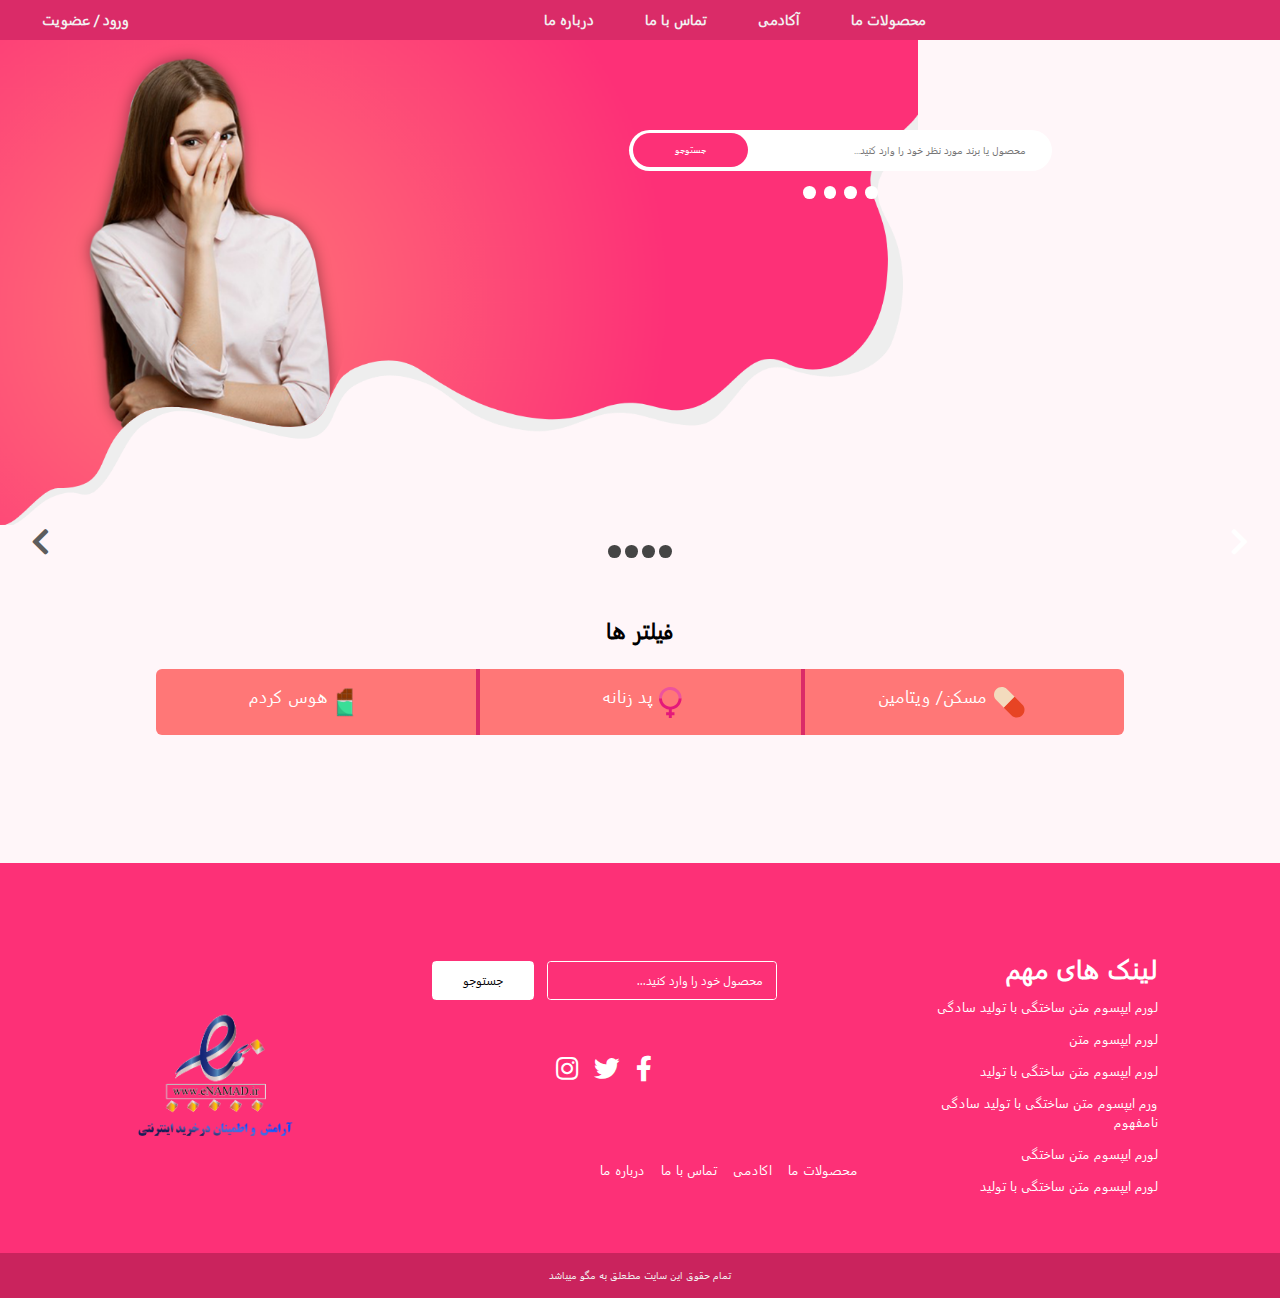
==== index.html @ 38f32d7c "third things" ====
<!DOCTYPE html>
<html lang="en">

<head>
    <meta charset="UTF-8">
    <meta name="viewport" content="width=device-width, initial-scale=1.0">
    <title>مگو</title>
    <link rel="icon" href="img/icon.png" type="image/gif" sizes="16x16">
    <!-- CDN Font Awesome -->
    <link rel="stylesheet" href="https://use.fontawesome.com/releases/v5.2.0/css/all.css">
    <!-- CDN bootstrap -->
    <link rel="stylesheet" href="https://stackpath.bootstrapcdn.com/bootstrap/4.1.1/css/bootstrap.min.css">
    <script src="https://code.jquery.com/jquery-3.3.1.slim.min.js"></script>
    <script src="https://cdnjs.cloudflare.com/ajax/libs/popper.js/1.14.3/umd/popper.min.js"></script>
    <script src="https://stackpath.bootstrapcdn.com/bootstrap/4.1.1/js/bootstrap.min.js"></script>
    <!-- Local bootstrap -->
    <link rel="stylesheet" href="bootstrap/css/bootstrap.min.css">
    <script src="bootstrap/js/bootstrap.bundle.min.js"></script>
    <script src="bootstrap/js/bootstrap.min.js"></script>
    <!-- Local style -->
    <link rel="stylesheet" href="css/style.css">
    <link rel="stylesheet" media="only screen and (max-width: 600px)" href="css/smallscreen.css">

</head>

<body>
    <nav class="navbar navbar-expand-sm navbar-dark">
        <div id="nav-search">
            <img src="img/Search@2x.png" alt="" onclick="search()">
        </div>
        <div id="hang">
            <div class="hover now-out" id="devo">
                <input id="search-input" type="text" placeholder="جست و جو کنید...">
            </div>
        </div>
        <a href="#">
            <img src="img/icon.png" id="icon" alt="">
        </a>
        <button class="navbar-toggler" type="button" data-toggle="collapse" data-target="#navbarNavAltMarkup" aria-controls="navbarNavAltMarkup"
            aria-expanded="false" aria-label="Toggle navigation">
            <span class="navbar-toggler-icon"></span>
        </button>
        <div class="collapse navbar-collapse" id="navbarNavAltMarkup">
            <div class="navbar-nav">
                <a href="#" class="nav-item">محصولات ما</a>
                <a href="#" class="nav-item">آکادمی</a>
                <a href="#" class="nav-item">تماس با ما</a>
                <a href="#" class="nav-item">درباره ما</a>
                <a href="#" class="nav-item" id="link-ex">ورود / عضویت</a>
            </div>
        </div>
    </nav>
    <header>
        <div class="container-fluid hh">
            <div class="row hh">
                <div class="col-md-2" id="header-up"></div>
                <div class="col-md-5 header">
                    <div class="header-container">
                        <div class="buttonInside">
                            <input type="text" placeholder="محصول یا برند مورد نظر خود را وارد کنید...">
                            <button type="submit">
                                جستوجو
                            </button>
                        </div>
                    </div>

                    <div class="header-container">
                        <div class="slideshow-container">

                            <div class="mySlides1">
                                <div class="text">
                                    <h1>اتم</h1>
                                    <hr id="hr-1">
                                    <p class="text-justify">لورم ایپسوم متن ساختگی با تولید سادگی نامفهوم از صــنعت چاپ و با استفاده از طراحان گرافیک
                                        است. چاپــگرها و متون بلــکه روزنـــامــه و مجله در ستون و سطرآنــچنان کــــه لازم
                                        اســــت و برای شرایــــط فــعلی تکنولوژی مورد نیاز و کاربردهای متنوع با هدف بهبود
                                        ابزارهای کاربردی می باشد
                                    </p>
                                </div>
                            </div>

                            <div class="mySlides1">
                                <div class="text">
                                    <h1>مولکول</h1>
                                    <hr id="hr-2">
                                    <p class="text-justify">لورم ایپسوم متن ساختگی با تولید سادگی نامفهوم از صــنعت چاپ و با استفاده از طراحان گرافیک
                                        است. چاپــگرها و متون بلــکه روزنـــامــه و مجله در ستون و سطرآنــچنان کــــه لازم
                                        اســــت و برای شرایــــط فــعلی تکنولوژی مورد نیاز و کاربردهای متنوع با هدف بهبود
                                        ابزارهای کاربردی می باشد
                                    </p>
                                </div>
                            </div>

                            <div class="mySlides1">
                                <div class="text">
                                    <h1>تمپلیت</h1>
                                    <hr id="hr-3">
                                    <p class="text-justify">لورم ایپسوم متن ساختگی با تولید سادگی نامفهوم از صــنعت چاپ و با استفاده از طراحان گرافیک
                                        است. چاپــگرها و متون بلــکه روزنـــامــه و مجله در ستون و سطرآنــچنان کــــه لازم
                                        اســــت و برای شرایــــط فــعلی تکنولوژی مورد نیاز و کاربردهای متنوع با هدف بهبود
                                        ابزارهای کاربردی می باشد
                                    </p>
                                </div>
                            </div>

                            <div class="mySlides1">
                                <div class="text">
                                    <h1>صفحه</h1>
                                    <hr id="hr-4">
                                    <p class="text-justify">لورم ایپسوم متن ساختگی با تولید سادگی نامفهوم از صــنعت چاپ و با استفاده از طراحان گرافیک
                                        است. چاپــگرها و متون بلــکه روزنـــامــه و مجله در ستون و سطرآنــچنان کــــه لازم
                                        اســــت و برای شرایــــط فــعلی تکنولوژی مورد نیاز و کاربردهای متنوع با هدف بهبود
                                        ابزارهای کاربردی می باشد
                                    </p>
                                </div>
                            </div>

                            <div class="text-center">
                                <span class="dot1" onclick="currentSlide(1)"></span>
                                <span class="dot1" onclick="currentSlide(2)"></span>
                                <span class="dot1" onclick="currentSlide(3)"></span>
                                <span class="dot1" onclick="currentSlide(4)"></span>
                            </div>

                        </div>
                    </div>
                </div>
            </div>
        </div>
        </div>
    </header>

    <slide>
        <div class="container-fluid" id="slide">
            <div class="slideshow-container">

                <div class="mySlides2">
                    <div class="row">
                        <div class="col-md-6">
                            <div class="slide-img">
                                <img src="img/content1.png" alt="">
                            </div>
                        </div>
                        <div class="col-md-6">
                            <div class="page">
                                <h1>نام نوار بهداشتی آلویز</h1>
                                <p class="detail">لورم ایپسوم متن ساختگی با تولید سادگی نامفهوم از صــنعت چاپ و با استفاده از طراحان گرافیک
                                    است. چاپــگرها و متون بلــکه روزنـــامــه و با هدف بهبود ابزارهای کاربردی می باشد
                                </p>
                                <div class="page-down">
                                    <div class="d-flex flex-row justify-content-center">
                                        <div class="p-2 align-self-center">
                                            <img src="img/size-tag.png" alt="">
                                        </div>
                                        <div class="p-2">
                                            <p>
                                                <span>11.000</span>
                                                تومان
                                            </p>
                                        </div>
                                    </div>

                                    <div class="d-flex flex-row justify-content-between">
                                        <div class="p-2">
                                            <div class="d-flex flex-row">
                                                <div class="p-2">
                                                    <img src="img/increase-size-option.png" alt="">
                                                </div>
                                                <div class="p-2">
                                                    <p>Large</p>
                                                </div>
                                            </div>
                                        </div>
                                        <div class="p-2">
                                            <div class="d-flex flex-row">
                                                <div class="p-2">
                                                    <img src="img/drops-of-two-different-sizes-stroke-symbol-for-design.png" alt="">
                                                </div>
                                                <div class="p-2">
                                                    <p>جذب بالا</p>
                                                </div>
                                            </div>
                                        </div>
                                        <div class="p-2">
                                            <div class="d-flex flex-row">
                                                <div class="p-2">
                                                    <img src="img/Path 261.png" alt="">
                                                </div>
                                                <div class="p-2">
                                                    <p>نازک بالدار</p>
                                                </div>
                                            </div>
                                        </div>
                                    </div>

                                    <button>افزودن سبد خرید</button>
                                </div>
                            </div>
                        </div>
                    </div>
                </div>

                <div class="mySlides2">
                    <div class="row">
                        <div class="col-md-6">
                            <div class="slide-img">
                                <img src="img/poise liners package left zoom.png" alt="">
                            </div>
                        </div>
                        <div class="col-md-6">
                            <div class="page">
                                <h1>نام نوار بهداشتی آلویز</h1>
                                <p class="detail">لورم ایپسوم متن ساختگی با تولید سادگی نامفهوم از صــنعت چاپ و با استفاده از طراحان گرافیک
                                    است. چاپــگرها و متون بلــکه روزنـــامــه و با هدف بهبود ابزارهای کاربردی می باشد
                                </p>
                                <div class="page-down">
                                    <div class="d-flex flex-row justify-content-center">
                                        <div class="p-2 align-self-center">
                                            <img src="img/size-tag.png" alt="">
                                        </div>
                                        <div class="p-2">
                                            <p>
                                                <span>12.000</span>
                                                تومان
                                            </p>
                                        </div>
                                    </div>

                                    <div class="d-flex flex-row justify-content-between">
                                        <div class="p-2">
                                            <div class="d-flex flex-row">
                                                <div class="p-2">
                                                    <img src="img/increase-size-option.png" alt="">
                                                </div>
                                                <div class="p-2">
                                                    <p>Large</p>
                                                </div>
                                            </div>
                                        </div>
                                        <div class="p-2">
                                            <div class="d-flex flex-row">
                                                <div class="p-2">
                                                    <img src="img/drops-of-two-different-sizes-stroke-symbol-for-design.png" alt="">
                                                </div>
                                                <div class="p-2">
                                                    <p>جذب بالا</p>
                                                </div>
                                            </div>
                                        </div>
                                        <div class="p-2">
                                            <div class="d-flex flex-row">
                                                <div class="p-2">
                                                    <img src="img/Path 261.png" alt="">
                                                </div>
                                                <div class="p-2">
                                                    <p>نازک بالدار</p>
                                                </div>
                                            </div>
                                        </div>
                                    </div>

                                    <button>افزودن سبد خرید</button>
                                </div>
                            </div>
                        </div>
                    </div>
                </div>

                <div class="mySlides2">
                    <div class="row">
                        <div class="col-md-6">
                            <div class="slide-img">
                                <img src="img/Group 8.png" alt="">
                            </div>
                        </div>
                        <div class="col-md-6">
                            <div class="page">
                                <h1>نام نوار بهداشتی آلویز</h1>
                                <p class="detail">لورم ایپسوم متن ساختگی با تولید سادگی نامفهوم از صــنعت چاپ و با استفاده از طراحان گرافیک
                                    است. چاپــگرها و متون بلــکه روزنـــامــه و با هدف بهبود ابزارهای کاربردی می باشد
                                </p>
                                <div class="page-down">
                                    <div class="d-flex flex-row justify-content-center">
                                        <div class="p-2 align-self-center">
                                            <img src="img/size-tag.png" alt="">
                                        </div>
                                        <div class="p-2">
                                            <p>
                                                <span>11.000</span>
                                                تومان
                                            </p>
                                        </div>
                                    </div>

                                    <div class="d-flex flex-row justify-content-between">
                                        <div class="p-2">
                                            <div class="d-flex flex-row">
                                                <div class="p-2">
                                                    <img src="img/increase-size-option.png" alt="">
                                                </div>
                                                <div class="p-2">
                                                    <p>Large</p>
                                                </div>
                                            </div>
                                        </div>
                                        <div class="p-2">
                                            <div class="d-flex flex-row">
                                                <div class="p-2">
                                                    <img src="img/drops-of-two-different-sizes-stroke-symbol-for-design.png" alt="">
                                                </div>
                                                <div class="p-2">
                                                    <p>جذب بالا</p>
                                                </div>
                                            </div>
                                        </div>
                                        <div class="p-2">
                                            <div class="d-flex flex-row">
                                                <div class="p-2">
                                                    <img src="img/Path 261.png" alt="">
                                                </div>
                                                <div class="p-2">
                                                    <p>نازک بالدار</p>
                                                </div>
                                            </div>
                                        </div>
                                    </div>

                                    <button>افزودن سبد خرید</button>
                                </div>
                            </div>
                        </div>
                    </div>
                </div>

                <div class="mySlides2">
                    <div class="row">
                        <div class="col-md-6">
                            <div class="slide-img">
                                <img src="img/poise liners package left zoom.png" alt="">
                            </div>
                        </div>
                        <div class="col-md-6">
                            <div class="page">
                                <h1>نام نوار بهداشتی آلویز</h1>
                                <p class="detail">لورم ایپسوم متن ساختگی با تولید سادگی نامفهوم از صــنعت چاپ و با استفاده از طراحان گرافیک
                                    است. چاپــگرها و متون بلــکه روزنـــامــه و با هدف بهبود ابزارهای کاربردی می باشد
                                </p>
                                <div class="page-down">
                                    <div class="d-flex flex-row justify-content-center">
                                        <div class="p-2 align-self-center">
                                            <img src="img/size-tag.png" alt="">
                                        </div>
                                        <div class="p-2">
                                            <p>
                                                <span>12.000</span>
                                                تومان
                                            </p>
                                        </div>
                                    </div>

                                    <div class="d-flex flex-row justify-content-between">
                                        <div class="p-2">
                                            <div class="d-flex flex-row">
                                                <div class="p-2">
                                                    <img src="img/increase-size-option.png" alt="">
                                                </div>
                                                <div class="p-2">
                                                    <p>Large</p>
                                                </div>
                                            </div>
                                        </div>
                                        <div class="p-2">
                                            <div class="d-flex flex-row">
                                                <div class="p-2">
                                                    <img src="img/drops-of-two-different-sizes-stroke-symbol-for-design.png" alt="">
                                                </div>
                                                <div class="p-2">
                                                    <p>جذب بالا</p>
                                                </div>
                                            </div>
                                        </div>
                                        <div class="p-2">
                                            <div class="d-flex flex-row">
                                                <div class="p-2">
                                                    <img src="img/Path 261.png" alt="">
                                                </div>
                                                <div class="p-2">
                                                    <p>نازک بالدار</p>
                                                </div>
                                            </div>
                                        </div>
                                    </div>

                                    <button>افزودن سبد خرید</button>
                                </div>
                            </div>
                        </div>
                    </div>
                </div>

                <a class="prev" onclick="plusSlides2(-1)">
                    <i class="fas fa-chevron-right" id="right"></i>
                </a>
                <a class="next" onclick="plusSlides2(1)">
                    <i class="fas fa-chevron-left" id="left"></i>
                </a>

            </div>
            <div class="text-center center" id="slideshow-2-dots1">
                <span class="dot2" onclick="currentSlide2(1)"></span>
                <span class="dot2" onclick="currentSlide2(2)"></span>
                <span class="dot2" onclick="currentSlide2(3)"></span>
                <span class="dot2" onclick="currentSlide2(4)"></span>
            </div>
        </div>

    </slide>

    <main>
        <div class="text-center center" id="slideshow-2-dots2">
            <span class="dot2" onclick="currentSlide2(1)"></span>
            <span class="dot2" onclick="currentSlide2(2)"></span>
            <span class="dot2" onclick="currentSlide2(3)"></span>
            <span class="dot2" onclick="currentSlide2(4)"></span>
        </div>
        <h1>فیلتر ها</h1>
        <div class="container-fluid">
            <div id="head-bar">
                <div class="d-flex">
                    <div class="dot3 menu-right" onclick="currentSlide3(1)">
                        <div class="row">
                            <div class="col-md-5 menu-img">
                                <img src="img/pills.png" alt="">
                            </div>
                            <div class="col-md menu-text">
                                <h2>مسکن/ ویتامین</h2>
                            </div>
                        </div>
                    </div>
                    <div class="dot3" onclick="currentSlide3(2)">
                        <div class="row">
                            <div class="col-md menu-img">
                                <img src="img/venus.png" alt="">
                            </div>
                            <div class="col-md menu-text">
                                <h2>پد زنانه</h2>
                            </div>
                        </div>
                    </div>
                    <div class="dot3 menu-left" onclick="currentSlide3(3)">
                        <div class="row">
                            <div class="col-md menu-img">
                                <img src="img/dd.png" alt="">
                            </div>
                            <div class="col-md menu-text">
                                <h2>هوس کردم</h2>
                            </div>
                        </div>
                    </div>
                </div>
            </div>

            <div class="slideshow-container">
                <div class="mySlides3">
                    <div class="product">
                        <div class="row">
                            <div class="col-md-4">
                                <div class="card text-center">
                                    <img src="img/Group 61.png" alt="" class="card-img-top">
                                    <div class="card-body">
                                        <h4 class="card-title">
                                            نام پد بهداشتی پایس
                                        </h4>
                                        <p class="card-text">
                                            <div class="d-flex flex-row justify-content-center">
                                                <div class="p-2 align-self-center">
                                                    <img src="img/size-tag.png" alt="">
                                                </div>
                                                <div class="p-2">
                                                    <p>
                                                        <span>11.000</span>
                                                        تومان
                                                    </p>
                                                </div>
                                            </div>

                                            <div class="d-flex flex-row justify-content-between">
                                                <div class="p-2">
                                                    <div class="d-flex flex-row">
                                                        <div class="p-2">
                                                            <img src="img/increase-size-option.png" alt="">
                                                        </div>
                                                        <div class="p-2">
                                                            <p>Large</p>
                                                        </div>
                                                    </div>
                                                </div>
                                                <div class="p-2">
                                                    <div class="d-flex flex-row">
                                                        <div class="p-2">
                                                            <img src="img/drops-of-two-different-sizes-stroke-symbol-for-design.png" alt="">
                                                        </div>
                                                        <div class="p-2">
                                                            <p>جذب بالا</p>
                                                        </div>
                                                    </div>
                                                </div>
                                                <div class="p-2">
                                                    <div class="d-flex flex-row">
                                                        <div class="p-2">
                                                            <img src="img/Path 261.png" alt="">
                                                        </div>
                                                        <div class="p-2">
                                                            <p>نازک بالدار</p>
                                                        </div>
                                                    </div>
                                                </div>
                                            </div>

                                            <button>افزودن سبد خرید</button>
                                        </p>
                                    </div>
                                </div>
                            </div>
                            <div class="col-md-4">
                                <div class="card text-center">
                                    <img src="img/Maxi-Peel-Exfoliant-Soap-Papaya-Enzyme-Box-300x285.png" alt="" class="card-img-top">
                                    <div class="card-body">
                                        <h4 class="card-title">
                                            نام پد بهداشتی پایس
                                        </h4>
                                        <p class="card-text">
                                            <div class="d-flex flex-row justify-content-center">
                                                <div class="p-2 align-self-center">
                                                    <img src="img/size-tag.png" alt="">
                                                </div>
                                                <div class="p-2">
                                                    <p>
                                                        <span>11.000</span>
                                                        تومان
                                                    </p>
                                                </div>
                                            </div>

                                            <div class="d-flex flex-row justify-content-between">
                                                <div class="p-2">
                                                    <div class="d-flex flex-row">
                                                        <div class="p-2">
                                                            <img src="img/increase-size-option.png" alt="">
                                                        </div>
                                                        <div class="p-2">
                                                            <p>Large</p>
                                                        </div>
                                                    </div>
                                                </div>
                                                <div class="p-2">
                                                    <div class="d-flex flex-row">
                                                        <div class="p-2">
                                                            <img src="img/drops-of-two-different-sizes-stroke-symbol-for-design.png" alt="">
                                                        </div>
                                                        <div class="p-2">
                                                            <p>جذب بالا</p>
                                                        </div>
                                                    </div>
                                                </div>
                                                <div class="p-2">
                                                    <div class="d-flex flex-row">
                                                        <div class="p-2">
                                                            <img src="img/Path 261.png" alt="">
                                                        </div>
                                                        <div class="p-2">
                                                            <p>نازک بالدار</p>
                                                        </div>
                                                    </div>
                                                </div>
                                            </div>

                                            <button>افزودن سبد خرید</button>
                                        </p>
                                    </div>
                                </div>
                            </div>
                            <div class="col-md-4">
                                <div class="card text-center">
                                    <img src="img/leukosan_paketti_1.png" alt="" class="card-img-top">
                                    <div class="card-body">
                                        <h4 class="card-title">
                                            نام پد بهداشتی پایس
                                        </h4>
                                        <p class="card-text">
                                            <div class="d-flex flex-row justify-content-center">
                                                <div class="p-2 align-self-center">
                                                    <img src="img/size-tag.png" alt="">
                                                </div>
                                                <div class="p-2">
                                                    <p>
                                                        <span>11.000</span>
                                                        تومان
                                                    </p>
                                                </div>
                                            </div>

                                            <div class="d-flex flex-row justify-content-between">
                                                <div class="p-2">
                                                    <div class="d-flex flex-row">
                                                        <div class="p-2">
                                                            <img src="img/increase-size-option.png" alt="">
                                                        </div>
                                                        <div class="p-2">
                                                            <p>Large</p>
                                                        </div>
                                                    </div>
                                                </div>
                                                <div class="p-2">
                                                    <div class="d-flex flex-row">
                                                        <div class="p-2">
                                                            <img src="img/drops-of-two-different-sizes-stroke-symbol-for-design.png" alt="">
                                                        </div>
                                                        <div class="p-2">
                                                            <p>جذب بالا</p>
                                                        </div>
                                                    </div>
                                                </div>
                                                <div class="p-2">
                                                    <div class="d-flex flex-row">
                                                        <div class="p-2">
                                                            <img src="img/Path 261.png" alt="">
                                                        </div>
                                                        <div class="p-2">
                                                            <p>نازک بالدار</p>
                                                        </div>
                                                    </div>
                                                </div>
                                            </div>

                                            <button>افزودن سبد خرید</button>
                                        </p>
                                    </div>
                                </div>
                            </div>
                        </div>
                        <div class="row">
                            <div class="col-md-4">
                                <div class="card text-center">
                                    <img src="img/Group 61.png" alt="" class="card-img-top">
                                    <div class="card-body">
                                        <h4 class="card-title">
                                            نام پد بهداشتی پایس
                                        </h4>
                                        <p class="card-text">
                                            <div class="d-flex flex-row justify-content-center">
                                                <div class="p-2 align-self-center">
                                                    <img src="img/size-tag.png" alt="">
                                                </div>
                                                <div class="p-2">
                                                    <p>
                                                        <span>11.000</span>
                                                        تومان
                                                    </p>
                                                </div>
                                            </div>

                                            <div class="d-flex flex-row justify-content-between">
                                                <div class="p-2">
                                                    <div class="d-flex flex-row">
                                                        <div class="p-2">
                                                            <img src="img/increase-size-option.png" alt="">
                                                        </div>
                                                        <div class="p-2">
                                                            <p>Large</p>
                                                        </div>
                                                    </div>
                                                </div>
                                                <div class="p-2">
                                                    <div class="d-flex flex-row">
                                                        <div class="p-2">
                                                            <img src="img/drops-of-two-different-sizes-stroke-symbol-for-design.png" alt="">
                                                        </div>
                                                        <div class="p-2">
                                                            <p>جذب بالا</p>
                                                        </div>
                                                    </div>
                                                </div>
                                                <div class="p-2">
                                                    <div class="d-flex flex-row">
                                                        <div class="p-2">
                                                            <img src="img/Path 261.png" alt="">
                                                        </div>
                                                        <div class="p-2">
                                                            <p>نازک بالدار</p>
                                                        </div>
                                                    </div>
                                                </div>
                                            </div>

                                            <button>افزودن سبد خرید</button>
                                        </p>
                                    </div>
                                </div>
                            </div>
                            <div class="col-md-4">
                                <div class="card text-center">
                                    <img src="img/Maxi-Peel-Exfoliant-Soap-Papaya-Enzyme-Box-300x285.png" alt="" class="card-img-top">
                                    <div class="card-body">
                                        <h4 class="card-title">
                                            نام پد بهداشتی پایس
                                        </h4>
                                        <p class="card-text">
                                            <div class="d-flex flex-row justify-content-center">
                                                <div class="p-2 align-self-center">
                                                    <img src="img/size-tag.png" alt="">
                                                </div>
                                                <div class="p-2">
                                                    <p>
                                                        <span>11.000</span>
                                                        تومان
                                                    </p>
                                                </div>
                                            </div>

                                            <div class="d-flex flex-row justify-content-between">
                                                <div class="p-2">
                                                    <div class="d-flex flex-row">
                                                        <div class="p-2">
                                                            <img src="img/increase-size-option.png" alt="">
                                                        </div>
                                                        <div class="p-2">
                                                            <p>Large</p>
                                                        </div>
                                                    </div>
                                                </div>
                                                <div class="p-2">
                                                    <div class="d-flex flex-row">
                                                        <div class="p-2">
                                                            <img src="img/drops-of-two-different-sizes-stroke-symbol-for-design.png" alt="">
                                                        </div>
                                                        <div class="p-2">
                                                            <p>جذب بالا</p>
                                                        </div>
                                                    </div>
                                                </div>
                                                <div class="p-2">
                                                    <div class="d-flex flex-row">
                                                        <div class="p-2">
                                                            <img src="img/Path 261.png" alt="">
                                                        </div>
                                                        <div class="p-2">
                                                            <p>نازک بالدار</p>
                                                        </div>
                                                    </div>
                                                </div>
                                            </div>

                                            <button>افزودن سبد خرید</button>
                                        </p>
                                    </div>
                                </div>
                            </div>
                            <div class="col-md-4">
                                <div class="card text-center">
                                    <img src="img/leukosan_paketti_1.png" alt="" class="card-img-top">
                                    <div class="card-body">
                                        <h4 class="card-title">
                                            نام پد بهداشتی پایس
                                        </h4>
                                        <p class="card-text">
                                            <div class="d-flex flex-row justify-content-center">
                                                <div class="p-2 align-self-center">
                                                    <img src="img/size-tag.png" alt="">
                                                </div>
                                                <div class="p-2">
                                                    <p>
                                                        <span>11.000</span>
                                                        تومان
                                                    </p>
                                                </div>
                                            </div>

                                            <div class="d-flex flex-row justify-content-between">
                                                <div class="p-2">
                                                    <div class="d-flex flex-row">
                                                        <div class="p-2">
                                                            <img src="img/increase-size-option.png" alt="">
                                                        </div>
                                                        <div class="p-2">
                                                            <p>Large</p>
                                                        </div>
                                                    </div>
                                                </div>
                                                <div class="p-2">
                                                    <div class="d-flex flex-row">
                                                        <div class="p-2">
                                                            <img src="img/drops-of-two-different-sizes-stroke-symbol-for-design.png" alt="">
                                                        </div>
                                                        <div class="p-2">
                                                            <p>جذب بالا</p>
                                                        </div>
                                                    </div>
                                                </div>
                                                <div class="p-2">
                                                    <div class="d-flex flex-row">
                                                        <div class="p-2">
                                                            <img src="img/Path 261.png" alt="">
                                                        </div>
                                                        <div class="p-2">
                                                            <p>نازک بالدار</p>
                                                        </div>
                                                    </div>
                                                </div>
                                            </div>

                                            <button>افزودن سبد خرید</button>
                                        </p>
                                    </div>
                                </div>
                            </div>
                        </div>
                    </div>
                </div>

                <div class="mySlides3">
                    <div class="product">
                        <div class="row">
                            <div class="col-md-4">
                                <div class="card text-center">
                                    <img src="img/Group 8.png" alt="" class="card-img-top">
                                    <div class="card-body">
                                        <h4 class="card-title">
                                            نام پد بهداشتی پایس
                                        </h4>
                                        <p class="card-text">
                                            <div class="d-flex flex-row justify-content-center">
                                                <div class="p-2 align-self-center">
                                                    <img src="img/size-tag.png" alt="">
                                                </div>
                                                <div class="p-2">
                                                    <p>
                                                        <span>11.000</span>
                                                        تومان
                                                    </p>
                                                </div>
                                            </div>

                                            <div class="d-flex flex-row justify-content-between">
                                                <div class="p-2">
                                                    <div class="d-flex flex-row">
                                                        <div class="p-2">
                                                            <img src="img/increase-size-option.png" alt="">
                                                        </div>
                                                        <div class="p-2">
                                                            <p>Large</p>
                                                        </div>
                                                    </div>
                                                </div>
                                                <div class="p-2">
                                                    <div class="d-flex flex-row">
                                                        <div class="p-2">
                                                            <img src="img/drops-of-two-different-sizes-stroke-symbol-for-design.png" alt="">
                                                        </div>
                                                        <div class="p-2">
                                                            <p>جذب بالا</p>
                                                        </div>
                                                    </div>
                                                </div>
                                                <div class="p-2">
                                                    <div class="d-flex flex-row">
                                                        <div class="p-2">
                                                            <img src="img/Path 261.png" alt="">
                                                        </div>
                                                        <div class="p-2">
                                                            <p>نازک بالدار</p>
                                                        </div>
                                                    </div>
                                                </div>
                                            </div>

                                            <button>افزودن سبد خرید</button>
                                        </p>
                                    </div>
                                </div>
                            </div>
                            <div class="col-md-4">
                                <div class="card text-center">
                                    <img src="img/poise liners package left zoom.png" alt="" class="card-img-top">
                                    <div class="card-body">
                                        <h4 class="card-title">
                                            نام پد بهداشتی پایس
                                        </h4>
                                        <p class="card-text">
                                            <div class="d-flex flex-row justify-content-center">
                                                <div class="p-2 align-self-center">
                                                    <img src="img/size-tag.png" alt="">
                                                </div>
                                                <div class="p-2">
                                                    <p>
                                                        <span>11.000</span>
                                                        تومان
                                                    </p>
                                                </div>
                                            </div>

                                            <div class="d-flex flex-row justify-content-between">
                                                <div class="p-2">
                                                    <div class="d-flex flex-row">
                                                        <div class="p-2">
                                                            <img src="img/increase-size-option.png" alt="">
                                                        </div>
                                                        <div class="p-2">
                                                            <p>Large</p>
                                                        </div>
                                                    </div>
                                                </div>
                                                <div class="p-2">
                                                    <div class="d-flex flex-row">
                                                        <div class="p-2">
                                                            <img src="img/drops-of-two-different-sizes-stroke-symbol-for-design.png" alt="">
                                                        </div>
                                                        <div class="p-2">
                                                            <p>جذب بالا</p>
                                                        </div>
                                                    </div>
                                                </div>
                                                <div class="p-2">
                                                    <div class="d-flex flex-row">
                                                        <div class="p-2">
                                                            <img src="img/Path 261.png" alt="">
                                                        </div>
                                                        <div class="p-2">
                                                            <p>نازک بالدار</p>
                                                        </div>
                                                    </div>
                                                </div>
                                            </div>

                                            <button>افزودن سبد خرید</button>
                                        </p>
                                    </div>
                                </div>
                            </div>
                            <div class="col-md-4">
                                <div class="card text-center">
                                    <img src="img/Group 12.png" alt="" class="card-img-top">
                                    <div class="card-body">
                                        <h4 class="card-title">
                                            نام پد بهداشتی پایس
                                        </h4>
                                        <p class="card-text">
                                            <div class="d-flex flex-row justify-content-center">
                                                <div class="p-2 align-self-center">
                                                    <img src="img/size-tag.png" alt="">
                                                </div>
                                                <div class="p-2">
                                                    <p>
                                                        <span>11.000</span>
                                                        تومان
                                                    </p>
                                                </div>
                                            </div>

                                            <div class="d-flex flex-row justify-content-between">
                                                <div class="p-2">
                                                    <div class="d-flex flex-row">
                                                        <div class="p-2">
                                                            <img src="img/increase-size-option.png" alt="">
                                                        </div>
                                                        <div class="p-2">
                                                            <p>Large</p>
                                                        </div>
                                                    </div>
                                                </div>
                                                <div class="p-2">
                                                    <div class="d-flex flex-row">
                                                        <div class="p-2">
                                                            <img src="img/drops-of-two-different-sizes-stroke-symbol-for-design.png" alt="">
                                                        </div>
                                                        <div class="p-2">
                                                            <p>جذب بالا</p>
                                                        </div>
                                                    </div>
                                                </div>
                                                <div class="p-2">
                                                    <div class="d-flex flex-row">
                                                        <div class="p-2">
                                                            <img src="img/Path 261.png" alt="">
                                                        </div>
                                                        <div class="p-2">
                                                            <p>نازک بالدار</p>
                                                        </div>
                                                    </div>
                                                </div>
                                            </div>

                                            <button>افزودن سبد خرید</button>
                                        </p>
                                    </div>
                                </div>
                            </div>
                        </div>
                        <div class="row">
                            <div class="col-md-4">
                                <div class="card text-center">
                                    <img src="img/poise liners package left zoom.png" alt="" class="card-img-top">
                                    <div class="card-body">
                                        <h4 class="card-title">
                                            نام پد بهداشتی پایس
                                        </h4>
                                        <p class="card-text">
                                            <div class="d-flex flex-row justify-content-center">
                                                <div class="p-2 align-self-center">
                                                    <img src="img/size-tag.png" alt="">
                                                </div>
                                                <div class="p-2">
                                                    <p>
                                                        <span>11.000</span>
                                                        تومان
                                                    </p>
                                                </div>
                                            </div>

                                            <div class="d-flex flex-row justify-content-between">
                                                <div class="p-2">
                                                    <div class="d-flex flex-row">
                                                        <div class="p-2">
                                                            <img src="img/increase-size-option.png" alt="">
                                                        </div>
                                                        <div class="p-2">
                                                            <p>Large</p>
                                                        </div>
                                                    </div>
                                                </div>
                                                <div class="p-2">
                                                    <div class="d-flex flex-row">
                                                        <div class="p-2">
                                                            <img src="img/drops-of-two-different-sizes-stroke-symbol-for-design.png" alt="">
                                                        </div>
                                                        <div class="p-2">
                                                            <p>جذب بالا</p>
                                                        </div>
                                                    </div>
                                                </div>
                                                <div class="p-2">
                                                    <div class="d-flex flex-row">
                                                        <div class="p-2">
                                                            <img src="img/Path 261.png" alt="">
                                                        </div>
                                                        <div class="p-2">
                                                            <p>نازک بالدار</p>
                                                        </div>
                                                    </div>
                                                </div>
                                            </div>

                                            <button>افزودن سبد خرید</button>
                                        </p>
                                    </div>
                                </div>
                            </div>
                            <div class="col-md-4">
                                <div class="card text-center">
                                    <img src="img/Group 8.png" alt="" class="card-img-top">
                                    <div class="card-body">
                                        <h4 class="card-title">
                                            نام پد بهداشتی پایس
                                        </h4>
                                        <p class="card-text">
                                            <div class="d-flex flex-row justify-content-center">
                                                <div class="p-2 align-self-center">
                                                    <img src="img/size-tag.png" alt="">
                                                </div>
                                                <div class="p-2">
                                                    <p>
                                                        <span>11.000</span>
                                                        تومان
                                                    </p>
                                                </div>
                                            </div>

                                            <div class="d-flex flex-row justify-content-between">
                                                <div class="p-2">
                                                    <div class="d-flex flex-row">
                                                        <div class="p-2">
                                                            <img src="img/increase-size-option.png" alt="">
                                                        </div>
                                                        <div class="p-2">
                                                            <p>Large</p>
                                                        </div>
                                                    </div>
                                                </div>
                                                <div class="p-2">
                                                    <div class="d-flex flex-row">
                                                        <div class="p-2">
                                                            <img src="img/drops-of-two-different-sizes-stroke-symbol-for-design.png" alt="">
                                                        </div>
                                                        <div class="p-2">
                                                            <p>جذب بالا</p>
                                                        </div>
                                                    </div>
                                                </div>
                                                <div class="p-2">
                                                    <div class="d-flex flex-row">
                                                        <div class="p-2">
                                                            <img src="img/Path 261.png" alt="">
                                                        </div>
                                                        <div class="p-2">
                                                            <p>نازک بالدار</p>
                                                        </div>
                                                    </div>
                                                </div>
                                            </div>

                                            <button>افزودن سبد خرید</button>
                                        </p>
                                    </div>
                                </div>
                            </div>
                            <div class="col-md-4">
                                <div class="card text-center">
                                    <img src="img/Group 12.png" alt="" class="card-img-top">
                                    <div class="card-body">
                                        <h4 class="card-title">
                                            نام پد بهداشتی پایس
                                        </h4>
                                        <p class="card-text">
                                            <div class="d-flex flex-row justify-content-center">
                                                <div class="p-2 align-self-center">
                                                    <img src="img/size-tag.png" alt="">
                                                </div>
                                                <div class="p-2">
                                                    <p>
                                                        <span>11.000</span>
                                                        تومان
                                                    </p>
                                                </div>
                                            </div>

                                            <div class="d-flex flex-row justify-content-between">
                                                <div class="p-2">
                                                    <div class="d-flex flex-row">
                                                        <div class="p-2">
                                                            <img src="img/increase-size-option.png" alt="">
                                                        </div>
                                                        <div class="p-2">
                                                            <p>Large</p>
                                                        </div>
                                                    </div>
                                                </div>
                                                <div class="p-2">
                                                    <div class="d-flex flex-row">
                                                        <div class="p-2">
                                                            <img src="img/drops-of-two-different-sizes-stroke-symbol-for-design.png" alt="">
                                                        </div>
                                                        <div class="p-2">
                                                            <p>جذب بالا</p>
                                                        </div>
                                                    </div>
                                                </div>
                                                <div class="p-2">
                                                    <div class="d-flex flex-row">
                                                        <div class="p-2">
                                                            <img src="img/Path 261.png" alt="">
                                                        </div>
                                                        <div class="p-2">
                                                            <p>نازک بالدار</p>
                                                        </div>
                                                    </div>
                                                </div>
                                            </div>

                                            <button>افزودن سبد خرید</button>
                                        </p>
                                    </div>
                                </div>
                            </div>
                        </div>
                    </div>
                </div>

                <div class="mySlides3">
                    <div class="product">
                        <div class="row">
                            <div class="col-md-4">
                                <div class="card text-center">
                                    <img src="img/ultra-multi-vitamin-90-tablets.png" alt="" class="card-img-top">
                                    <div class="card-body">
                                        <h4 class="card-title">
                                            نام پد بهداشتی پایس
                                        </h4>
                                        <p class="card-text">
                                            <div class="d-flex flex-row justify-content-center">
                                                <div class="p-2 align-self-center">
                                                    <img src="img/size-tag.png" alt="">
                                                </div>
                                                <div class="p-2">
                                                    <p>
                                                        <span>11.000</span>
                                                        تومان
                                                    </p>
                                                </div>
                                            </div>

                                            <div class="d-flex flex-row justify-content-between">
                                                <div class="p-2">
                                                    <div class="d-flex flex-row">
                                                        <div class="p-2">
                                                            <img src="img/increase-size-option.png" alt="">
                                                        </div>
                                                        <div class="p-2">
                                                            <p>Large</p>
                                                        </div>
                                                    </div>
                                                </div>
                                                <div class="p-2">
                                                    <div class="d-flex flex-row">
                                                        <div class="p-2">
                                                            <img src="img/drops-of-two-different-sizes-stroke-symbol-for-design.png" alt="">
                                                        </div>
                                                        <div class="p-2">
                                                            <p>جذب بالا</p>
                                                        </div>
                                                    </div>
                                                </div>
                                                <div class="p-2">
                                                    <div class="d-flex flex-row">
                                                        <div class="p-2">
                                                            <img src="img/Path 261.png" alt="">
                                                        </div>
                                                        <div class="p-2">
                                                            <p>نازک بالدار</p>
                                                        </div>
                                                    </div>
                                                </div>
                                            </div>

                                            <button>افزودن سبد خرید</button>
                                        </p>
                                    </div>
                                </div>
                            </div>
                            <div class="col-md-4">
                                <div class="card text-center">
                                    <img src="img/439478_47621dad12b94676b325f19b5fa16ce4_mv2.png" alt="" class="card-img-top">
                                    <div class="card-body">
                                        <h4 class="card-title">
                                            نام پد بهداشتی پایس
                                        </h4>
                                        <p class="card-text">
                                            <div class="d-flex flex-row justify-content-center">
                                                <div class="p-2 align-self-center">
                                                    <img src="img/size-tag.png" alt="">
                                                </div>
                                                <div class="p-2">
                                                    <p>
                                                        <span>11.000</span>
                                                        تومان
                                                    </p>
                                                </div>
                                            </div>

                                            <div class="d-flex flex-row justify-content-between">
                                                <div class="p-2">
                                                    <div class="d-flex flex-row">
                                                        <div class="p-2">
                                                            <img src="img/increase-size-option.png" alt="">
                                                        </div>
                                                        <div class="p-2">
                                                            <p>Large</p>
                                                        </div>
                                                    </div>
                                                </div>
                                                <div class="p-2">
                                                    <div class="d-flex flex-row">
                                                        <div class="p-2">
                                                            <img src="img/drops-of-two-different-sizes-stroke-symbol-for-design.png" alt="">
                                                        </div>
                                                        <div class="p-2">
                                                            <p>جذب بالا</p>
                                                        </div>
                                                    </div>
                                                </div>
                                                <div class="p-2">
                                                    <div class="d-flex flex-row">
                                                        <div class="p-2">
                                                            <img src="img/Path 261.png" alt="">
                                                        </div>
                                                        <div class="p-2">
                                                            <p>نازک بالدار</p>
                                                        </div>
                                                    </div>
                                                </div>
                                            </div>

                                            <button>افزودن سبد خرید</button>
                                        </p>
                                    </div>
                                </div>
                            </div>
                            <div class="col-md-4">
                                <div class="card text-center">
                                    <img src="img/Group 89.png" alt="" class="card-img-top">
                                    <div class="card-body">
                                        <h4 class="card-title">
                                            نام پد بهداشتی پایس
                                        </h4>
                                        <p class="card-text">
                                            <div class="d-flex flex-row justify-content-center">
                                                <div class="p-2 align-self-center">
                                                    <img src="img/size-tag.png" alt="">
                                                </div>
                                                <div class="p-2">
                                                    <p>
                                                        <span>11.000</span>
                                                        تومان
                                                    </p>
                                                </div>
                                            </div>

                                            <div class="d-flex flex-row justify-content-between">
                                                <div class="p-2">
                                                    <div class="d-flex flex-row">
                                                        <div class="p-2">
                                                            <img src="img/increase-size-option.png" alt="">
                                                        </div>
                                                        <div class="p-2">
                                                            <p>Large</p>
                                                        </div>
                                                    </div>
                                                </div>
                                                <div class="p-2">
                                                    <div class="d-flex flex-row">
                                                        <div class="p-2">
                                                            <img src="img/drops-of-two-different-sizes-stroke-symbol-for-design.png" alt="">
                                                        </div>
                                                        <div class="p-2">
                                                            <p>جذب بالا</p>
                                                        </div>
                                                    </div>
                                                </div>
                                                <div class="p-2">
                                                    <div class="d-flex flex-row">
                                                        <div class="p-2">
                                                            <img src="img/Path 261.png" alt="">
                                                        </div>
                                                        <div class="p-2">
                                                            <p>نازک بالدار</p>
                                                        </div>
                                                    </div>
                                                </div>
                                            </div>

                                            <button>افزودن سبد خرید</button>
                                        </p>
                                    </div>
                                </div>
                            </div>
                        </div>
                        <div class="row">
                            <div class="col-md-4">
                                <div class="card text-center">
                                    <img src="img/ultra-multi-vitamin-90-tablets.png" alt="" class="card-img-top">
                                    <div class="card-body">
                                        <h4 class="card-title">
                                            نام پد بهداشتی پایس
                                        </h4>
                                        <p class="card-text">
                                            <div class="d-flex flex-row justify-content-center">
                                                <div class="p-2 align-self-center">
                                                    <img src="img/size-tag.png" alt="">
                                                </div>
                                                <div class="p-2">
                                                    <p>
                                                        <span>11.000</span>
                                                        تومان
                                                    </p>
                                                </div>
                                            </div>

                                            <div class="d-flex flex-row justify-content-between">
                                                <div class="p-2">
                                                    <div class="d-flex flex-row">
                                                        <div class="p-2">
                                                            <img src="img/increase-size-option.png" alt="">
                                                        </div>
                                                        <div class="p-2">
                                                            <p>Large</p>
                                                        </div>
                                                    </div>
                                                </div>
                                                <div class="p-2">
                                                    <div class="d-flex flex-row">
                                                        <div class="p-2">
                                                            <img src="img/drops-of-two-different-sizes-stroke-symbol-for-design.png" alt="">
                                                        </div>
                                                        <div class="p-2">
                                                            <p>جذب بالا</p>
                                                        </div>
                                                    </div>
                                                </div>
                                                <div class="p-2">
                                                    <div class="d-flex flex-row">
                                                        <div class="p-2">
                                                            <img src="img/Path 261.png" alt="">
                                                        </div>
                                                        <div class="p-2">
                                                            <p>نازک بالدار</p>
                                                        </div>
                                                    </div>
                                                </div>
                                            </div>

                                            <button>افزودن سبد خرید</button>
                                        </p>
                                    </div>
                                </div>
                            </div>
                            <div class="col-md-4">
                                <div class="card text-center">
                                    <img src="img/439478_47621dad12b94676b325f19b5fa16ce4_mv2.png" alt="" class="card-img-top">
                                    <div class="card-body">
                                        <h4 class="card-title">
                                            نام پد بهداشتی پایس
                                        </h4>
                                        <p class="card-text">
                                            <div class="d-flex flex-row justify-content-center">
                                                <div class="p-2 align-self-center">
                                                    <img src="img/size-tag.png" alt="">
                                                </div>
                                                <div class="p-2">
                                                    <p>
                                                        <span>11.000</span>
                                                        تومان
                                                    </p>
                                                </div>
                                            </div>

                                            <div class="d-flex flex-row justify-content-between">
                                                <div class="p-2">
                                                    <div class="d-flex flex-row">
                                                        <div class="p-2">
                                                            <img src="img/increase-size-option.png" alt="">
                                                        </div>
                                                        <div class="p-2">
                                                            <p>Large</p>
                                                        </div>
                                                    </div>
                                                </div>
                                                <div class="p-2">
                                                    <div class="d-flex flex-row">
                                                        <div class="p-2">
                                                            <img src="img/drops-of-two-different-sizes-stroke-symbol-for-design.png" alt="">
                                                        </div>
                                                        <div class="p-2">
                                                            <p>جذب بالا</p>
                                                        </div>
                                                    </div>
                                                </div>
                                                <div class="p-2">
                                                    <div class="d-flex flex-row">
                                                        <div class="p-2">
                                                            <img src="img/Path 261.png" alt="">
                                                        </div>
                                                        <div class="p-2">
                                                            <p>نازک بالدار</p>
                                                        </div>
                                                    </div>
                                                </div>
                                            </div>

                                            <button>افزودن سبد خرید</button>
                                        </p>
                                    </div>
                                </div>
                            </div>
                            <div class="col-md-4">
                                <div class="card text-center">
                                    <img src="img/Group 89.png" alt="" class="card-img-top">
                                    <div class="card-body">
                                        <h4 class="card-title">
                                            نام پد بهداشتی پایس
                                        </h4>
                                        <p class="card-text">
                                            <div class="d-flex flex-row justify-content-center">
                                                <div class="p-2 align-self-center">
                                                    <img src="img/size-tag.png" alt="">
                                                </div>
                                                <div class="p-2">
                                                    <p>
                                                        <span>11.000</span>
                                                        تومان
                                                    </p>
                                                </div>
                                            </div>

                                            <div class="d-flex flex-row justify-content-between">
                                                <div class="p-2">
                                                    <div class="d-flex flex-row">
                                                        <div class="p-2">
                                                            <img src="img/increase-size-option.png" alt="">
                                                        </div>
                                                        <div class="p-2">
                                                            <p>Large</p>
                                                        </div>
                                                    </div>
                                                </div>
                                                <div class="p-2">
                                                    <div class="d-flex flex-row">
                                                        <div class="p-2">
                                                            <img src="img/drops-of-two-different-sizes-stroke-symbol-for-design.png" alt="">
                                                        </div>
                                                        <div class="p-2">
                                                            <p>جذب بالا</p>
                                                        </div>
                                                    </div>
                                                </div>
                                                <div class="p-2">
                                                    <div class="d-flex flex-row">
                                                        <div class="p-2">
                                                            <img src="img/Path 261.png" alt="">
                                                        </div>
                                                        <div class="p-2">
                                                            <p>نازک بالدار</p>
                                                        </div>
                                                    </div>
                                                </div>
                                            </div>

                                            <button>افزودن سبد خرید</button>
                                        </p>
                                    </div>
                                </div>
                            </div>
                        </div>
                    </div>
                </div>
            </div>

        </div>
    </main>

    <footer>
        <div class="container-fluid">
            <div class="row">
                <div class="col-md-1">
                </div>
                <div class="col-md-8">
                    <div class="row" id="footer-block">
                        <div class="col-md-8 text-center">
                            <div class="d-flex flex-column justify-content-between" style="height: 100%;">
                                <div class="p-2">
                                    <div class="d-flex center" id="footer-search">
                                        <div class="input">
                                            <input type="text" id="ftp" placeholder="محصول خود را وارد کنید...">
                                        </div>

                                        <div class="button">
                                            <button type="submit">
                                                جستوجو
                                            </button>
                                        </div>
                                    </div>
                                </div>
                                <div class="p-2">
                                    <div id="soical">
                                        <div class="d-flex justify-content-center">
                                            <div class="p-2">
                                                <a>
                                                    <i class="fab fa-facebook-f fa-2x"></i>
                                                </a>
                                            </div>
                                            <div class="p-2">
                                                <a>
                                                    <i class="fab fa-twitter fa-2x"></i>
                                                </a>
                                            </div>
                                            <div class="p-2">
                                                <a>
                                                    <i class="fab fa-instagram fa-2x"></i>
                                                </a>
                                            </div>
                                        </div>
                                    </div>
                                </div>
                                <div class="p-2">
                                    <div id="nav">
                                        <div class="d-flex">
                                            <div class="p-2 flex-fill">
                                                <a href="#">محصولات ما</a>
                                            </div>
                                            <div class="p-2 flex-fill">
                                                <a href="#">اکادمی</a>
                                            </div>
                                            <div class="p-2 flex-fill">
                                                <a href="#">تماس با ما</a>
                                            </div>
                                            <div class="p-2 flex-fill">
                                                <a href="#">درباره ما</a>
                                            </div>
                                        </div>
                                    </div>
                                </div>
                            </div>
                        </div>
                        <div class="col-md-4" id="links">
                            <h1 class="h4 font-weight-bold">لینک های مهم</h1>
                            <a href="#">لورم ایپسوم متن ساختگی با تولید سادگی </a>
                            <a href="#">لورم ایپسوم متن </a>
                            <a href="#">لورم ایپسوم متن ساختگی با تولید</a>
                            <a href="#">ورم ایپسوم متن ساختگی با تولید سادگی نامفهوم</a>
                            <a href="#">لورم ایپسوم متن ساختگی</a>
                            <a href="#">لورم ایپسوم متن ساختگی با تولید</a>
                        </div>
                    </div>
                </div>
                <div class="col-md-2">
                    <div class="center">
                        <img src="img/el0ncxwwdydz.png" alt="">
                    </div>
                </div>
                <div class="col-md-1">
                </div>
            </div>
        </div>
    </footer>

    <div class="text-center" id="copyright">
        <p>تمام حقوق این سایت مطعلق به مگو میباشد</p>
    </div>

    <script src="js/slideshow1.js"></script>
    <script src="js/slideshow2.js"></script>
    <script src="js/slideshow3.js"></script>
    <script src="js/search.js"></script>
</body>

</html>
---- css/style.css ----
:root {
  --main: #fd3077;
  --second: #da2b68;
  --white: #f2f2f2;
  --gray: #d9d9d9;
  --black: #5d5d5d;
  --background: #fff6f9;
}

@font-face {
  font-family: Segoe UI;
  src: url("../font/Segoe-UI.ttf");
}

body {
  font-family: Segoe UI;
  font-weight: bold;
  direction: rtl;
  text-align: right;
  color: var(--white);
  background-color: var(--background);
}

a,
button,
.dot1,
.dot2,
.dot3 {
  cursor: pointer;
}

nav {
  background-color: var(--second);
}

#nav-search,
#search-input {
  display: none;
}

nav #icon {
  width: 10vw;
}

nav .navbar-nav {
  margin-right: 25%;
  width: 100%;
}

nav .nav-item {
  font-size: 1.1vw;
  color: var(--white);
  display: block;
  padding: 0 2vw;
  transition-duration: 0.2s;
  text-align: right;
}

nav .nav-item:hover {
  color: var(--gray);
  text-decoration: none;
}

nav #link-ex {
  margin-right: auto;
}

header {
  background: url("../img/back1.png");
  background-repeat: no-repeat;
  background-size: contain;
}

.header {
  margin: 7vw 0 25vw 0;
}

.header-container {
  width: 33vw;
}

.buttonInside {
  position: relative;
  margin-bottom: 10px;
}

.buttonInside input {
  font-size: 0.8vw;
  height: 3.2vw;
  width: 100%;
  padding-right: 2vw;
  border-radius: 3vw;
  border: none;
  outline: none;
}

.buttonInside button {
  font-size: 0.7vw;
  background-color: var(--main);
  color: white;
  position: absolute;
  left: 0.3vw;
  top: 0.3vw;
  border: none;
  height: 2.6vw;
  width: 9vw;
  border-radius: 3vw;
  outline: none;
  text-align: center;
}

hr {
  display: block;
  margin: 2vw 0;
  border-style: solid;
  border-width: 0.1vw;
  height: 0.3vw;
}

#hr-1 {
  border-color: #ffbe3d;
  background-color: #ffbe3d;
}

#hr-2 {
  border-color: #72ecff;
  background-color: #72ecff;
}

#hr-3 {
  border-color: #66ff66;
  background-color: #66ff66;
}

#hr-4 {
  border-color: #b85cd6;
  background-color: #b85cd6;
}

header h1 {
  font-size: 1.97vw;
  font-weight: bold;
  margin-top: 2vw;
}

header p {
  font-size: 1vw;
  line-height: 1.8vw;
}

.slideshow-container {
  box-sizing: border-box;
  margin: auto;
  position: relative;
}

.prev,
.next {
  position: absolute;
  top: 50%;
  width: auto;
  margin-top: -22px;
  padding: 16px;
  font-weight: bold;
  font-size: 30px;
  transition: 0.6s ease;
  border-radius: 0 3px 3px 0;
}

.next {
  left: 0;
  border-radius: 3px 0 0 3px;
}

#right {
  color: white;
}

/* .prev:hover,
.next:hover {
} */

.mySlides1,
.mySlides2,
.mySlides3 {
  display: none;
  /* transition: all 0.6s ease; */
}

.text {
  width: 100%;
}

.dot1,
.dot2 {
  height: 1vw;
  width: 1vw;
  margin: 0 2px;
  border-radius: 50%;
  display: inline-block;
  transition: all 0.6s ease;
}

.dot1 {
  background-color: white;
}

.dot2 {
  background-color: #454545;
}

.dot3 {
  background-color: #ff7777;
  color: white;
  transition: background-color 0.6s ease;
  width: 100%;
  padding: 1.4vw 0;
}

.active1,
.dot1:hover {
  background-color: #717171;
  transform: scale(1.3);
}

.active2,
.dot2:hover {
  background-color: var(--main);
  transform: scale(1.3);
}

.active3 {
  background-color: #b52d2d !important;
}

.dot3:hover {
  background-color: var(--second);
}

#slide {
  color: var(--black);
  background-color: #fff;
}

.slide-img {
  background: linear-gradient(to right, #fd3077, #ff7777);
  border-radius: 50%;
  border: 1vw solid var(--background);
  width: 45vw;
  height: 45vw;
  display: flex;
  justify-content: center;
  align-items: center;
}

.slide-img img {
  width: 35vw;
}

.page {
  margin: 10vw 0 0 15vw;
  font-size: 1vw;
}

.page h1 {
  color: black;
  font-weight: bold;
  font-size: 2vw;
  margin-bottom: 2vw;
}

.page img {
  width: 1vw;
}

.detail {
  line-height: 1.5vw;
  margin-bottom: 4vw;
}

.page-down {
  width: 25vw;
  margin: 0 auto;
}

.page span {
  color: black;
  font-size: 2vw;
  font-weight: bolder;
}

#slideshow-2-dots1 {
  height: 6vh;
  display: none;
}

#slideshow-2-dots2 {
  height: 6vh;
}

main {
  color: black;
  text-align: center;
  margin-bottom: 10vw;
  margin-left: 11vw;
  margin-right: 11vw;
}

main h1 {
  font-size: 1.7vw;
  font-weight: bold;
  margin-top: 3vw;
  margin-bottom: 2vw;
}

#head-bar h2 {
  font-size: 1.3vw;
}

#header-bar img {
  width: 100%;
  height: auto;
}

.menu-img {
  text-align: left;
  padding: 0;
  margin-left: 0.5vw;
}

.menu-text {
  text-align: right;
  padding: 0;
  margin-left: 2.5vw;
}

.menu-right {
  border-radius: 0 6px 6px 0;
  border-left: 4px var(--second) solid;
}

.menu-left {
  border-radius: 6px 0 0 6px;
  border-right: 4px var(--second) solid;
}
.product {
  font-size: 0.8vw;
}

.product h4 {
  font-size: 1.3vw;
}

.product span {
  color: black;
  font-size: 1.5vw;
  font-weight: bolder;
}

.card {
  margin-top: 8vw;
  padding-top: 18vw;
  position: relative;
  border: none;
  border-radius: 0.7vw;
  box-shadow: 0 1vw 2vw rgba(0, 0, 0, 0.175) !important;
}

.card-img-top {
  position: absolute;
  bottom: 19vw;
}

.card-body {
  padding: 1.5vw;
}

.card img {
  width: 100%;
  height: auto;
}

footer {
  background-color: var(--main);
  color: white;
}

footer a {
  color: white;
}

footer a:hover {
  color: white;
  text-decoration: none;
}

footer img {
  width: 100%;
  height: auto;
}

#footer-block {
  direction: ltr;
}

#footer-block .col-md-4,
#footer-block .col-md-8 {
  direction: rtl;
}

#footer-block h1 {
  font-size: 2vw;
}

#footer-block a {
  font-size: 1vw;
  font-weight: normal;
  display: block;
  margin: 1vw 0;
}

footer .container-fluid {
  padding-top: 10vh;
  padding-bottom: 5vh;
}

#footer-search {
  font-size: 0.9vw;
}

.input {
  background-color: var(--main);
  height: 3vw;
  width: 18vw;
  border: 0.1vw solid white;
  border-radius: 0.3vw;
  margin-left: 1vw;
}

.input input {
  color: white;
  background-color: var(--main);
  height: 100%;
  width: 100%;
  outline: none;
  border: none;
  padding: 1vw;
  border-radius: 0.3vw;
}

.button {
  color: black;
  background-color: white;
  height: 3vw;
  width: 8vw;
  border: white 0.1vw solid;
  border-radius: 0.3vw;
}

.button button {
  background-color: white;
  border: none;
  outline: none;
  height: 100%;
  width: 100%;
}

#ftp::placeholder,
#search-input::placeholder {
  color: white;
}

#ftp:-ms-input-placeholder,
#search-input:-ms-input-placeholder {
  color: white;
}

#ftp::-ms-input-placeholder,
#search-input::-ms-input-placeholder {
  color: white;
}

.center {
  display: flex;
  justify-content: center;
  align-items: center;
  height: 100%;
}

#copyright {
  height: 5vh;
  background-color: #ca235d;
  display: flex;
  justify-content: center;
  align-items: center;
}

#copyright p {
  margin: 0;
  font-size: 0.8vw;
  font-weight: normal;
}

.product button,
.page button {
  width: 100%;
  font-size: 1vw;
  padding: 1vw 0;
  color: white;
  background-image: linear-gradient(
    to right,
    #fd3077 0%,
    #ff7777 40%,
    #fd3077 100%
  );
  border: none;
  outline: none;
  margin-top: 1vw;
  transition: all 0.7s ease-in-out;
  background-size: 300% 100%;
}
.product button:focus,
.page button:focus {
  background-position: right center;
  outline: 0;
  box-shadow: 0 0 0 0.2vw #ff9999;
}
---- css/smallscreen.css ----
#nav-search {
  display: block;
}

#hang {
  position: relative;
  margin: 5vw 0;
  transition: all 0.3s ease;
}

/* .now-active {
  animation: scale-display 0.3s;
  display: block;
}
.now-out {
  animation: scale-display--reversed 0.3s;
  animation-fill-mode: forwards;
  display: block;
}

@keyframes scale-display {
  0% {
    opacity: 0;
    transform: scale(0);
    -webkit-transform: scale(0);
  }
  100% {
    opacity: 1;
    transform: scale(1);
    -webkit-transform: scale(1);
  }
}
@keyframes scale-display--reversed {
  0% {
    display: inline-flex;
    opacity: 1;
    transform: scale(1);
    -webkit-transform: scale(1);
  }
  99% {
    display: inline-flex;
    opacity: 0;
    transform: scale(0);
    -webkit-transform: scale(0);
  }
  100% {
    display: none;
    opacity: 0;
    transform: scale(0);
    -webkit-transform: scale(0);
  }
} */

#search-input {
  display: none;
  background-color: var(--second);
  border: none;
  outline: none;
  color: white;
  width: 55vw;
  margin-bottom: 2vw;
}

.hover::after {
  content: "";
  position: absolute;
  bottom: 0;
  left: 0;
  right: 0;
  width: 100%;
  height: 1vw;
  background-color: #fe5477;
  transition: transform 0.3s;
  transform: scaleX(1);
}

nav #icon {
  width: auto;
  margin-right: 4vw;
}

nav .navbar-nav,
nav #link-ex {
  margin: 0;
}

nav .nav-item {
  font-size: 5vw;
  padding: 1.7vw 0;
}

header {
  background: url("../img/back2.png");
  background-repeat: no-repeat;
  background-size: contain;
  color: var(--black);
  height: 175vw;
}

.header {
  margin: auto 0 3vw 0;
}

.hh {
  height: 100%;
}

.header-container {
  width: 100%;
}

.buttonInside {
  display: none;
}

header hr {
  margin: 5vw 0;
  border-width: 0.1vw;
  height: 1.5vw;
}

header h1 {
  font-size: 5.5vw;
  margin-top: 2vw;
}

header p {
  font-size: 4vw;
  line-height: 6vw;
}

.dot3 {
  padding: 3vw 0;
}

.prev,
.next {
  top: 23%;
}
.dot1,
.dot2 {
  height: 3vw;
  width: 3vw;
}

#left {
  color: white;
}

#slide {
  padding-top: 10vw;
  height: 100%;
}

.slide-img {
  width: 93vw;
  height: 93vw;
  border: 3vw solid var(--background);
}

.slide-img img {
  width: 75vw;
}

.page {
  margin: 10vw 0 0 0;
  font-size: 4vw;
}

.page h1 {
  font-size: 5vw;
  margin-bottom: 4vw;
}

.page img {
  width: 3vw;
}

.detail {
  line-height: 5vw;
  margin-bottom: 4vw;
}

.page-down {
  width: 80vw;
  margin: 0 auto;
  font-size: 3vw;
}

.page span {
  font-size: 6vw;
}

.page button {
  font-size: 4vw;
  padding: 3vw 0;
  margin-bottom: 3vw;
}

#slideshow-2-dots1 {
  display: block;
}

#slideshow-2-dots2 {
  display: none;
}

.menu-img,
.menu-text {
  text-align: center;
  padding: 0;
  margin-left: 0;
}

.menu-text {
  margin-top: 1.5vw;
}

main {
  margin-left: 0;
  margin-right: 0;
}

main h1 {
  font-size: 5vw;
  margin-top: 6vw;
  margin-bottom: 5vw;
}

#head-bar h2 {
  font-size: 3.4vw;
}
.product {
  font-size: 2.8vw;
}

.product h4 {
  font-size: 4.5vw;
}

.product span {
  font-size: 4vw;
}

.product button {
  font-size: 4vw;
  padding: 3vw 0;
  margin-bottom: 3vw;
}

.product .col-md-4 {
  padding: 6vw 0;
  margin: 0 6vw;
}

.card {
  margin-top: 20vw;
  padding-top: 65vw;
  border: none;
  border-radius: 3.6vw;
  box-shadow: 0 3vw 6vw rgba(0, 0, 0, 0.175) !important;
}

.card-img-top {
  bottom: 65vw;
}

.card-body {
  padding: 4vw;
}

footer img {
  width: 60%;
  height: auto;
}

#footer-block h1 {
  font-size: 7vw;
}

#footer-block a {
  font-size: 3.5vw;
  margin: 3.5vw 0;
}

footer .container-fluid {
  padding-top: 5vh;
  padding-bottom: 0vh;
}

#footer-search {
  font-size: 3vw;
}

.input {
  border: 0.4vw solid white;
  border-radius: 1vw;
  height: 10vw;
  width: 55vw;
  margin-left: 4vw;
}

.button {
  border: 0.4vw solid white;
  border-radius: 1vw;
  height: 10vw;
  width: 25vw;
}

.input input {
  padding: 3vw;
  border-radius: 1vw;
}

#copyright p {
  font-size: 2.8vw;
}

#links {
  margin-right: 13vw;
}
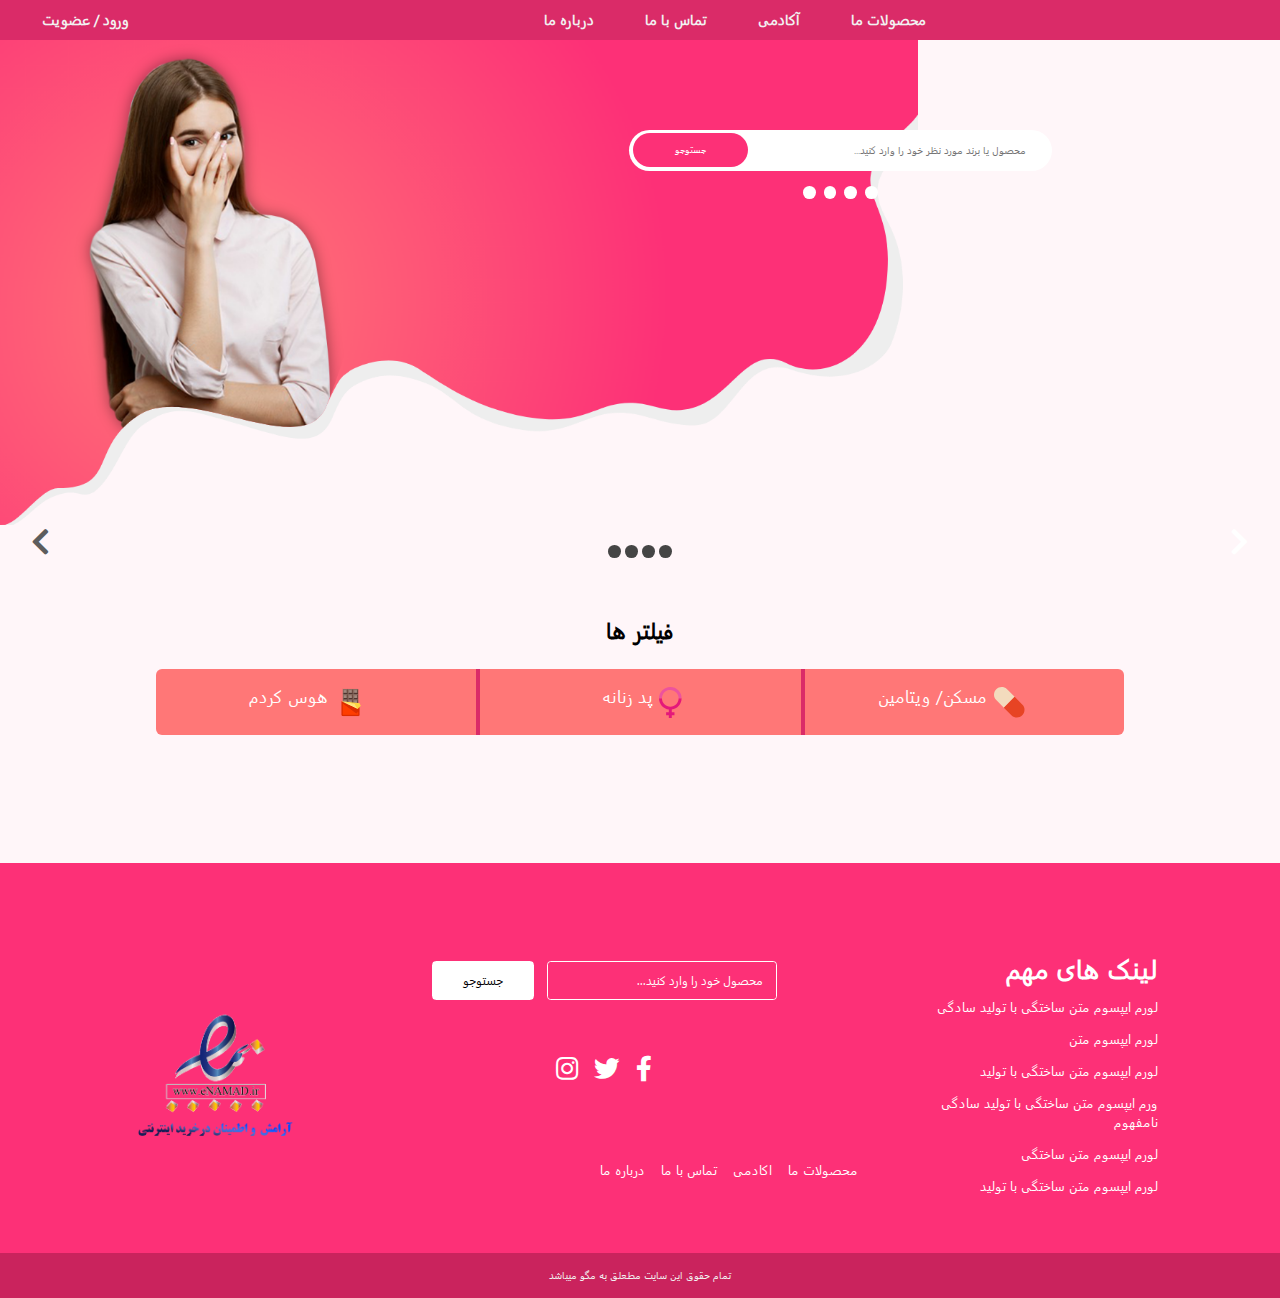
==== commit 9fd04f2c: "so much better" ====
--- a/index.html
+++ b/index.html
@@ -450,7 +450,7 @@
                     <div class="dot3 menu-left" onclick="currentSlide3(3)">
                         <div class="row">
                             <div class="col-md menu-img">
-                                <img src="img/dd.png" alt="">
+                                <img src="img/icon2.png" alt="">
                             </div>
                             <div class="col-md menu-text">
                                 <h2>هوس کردم</h2>
@@ -463,354 +463,180 @@
             <div class="slideshow-container">
                 <div class="mySlides3">
                     <div class="product">
+
                         <div class="row">
                             <div class="col-md-4">
-                                <div class="card text-center">
-                                    <img src="img/Group 61.png" alt="" class="card-img-top">
-                                    <div class="card-body">
-                                        <h4 class="card-title">
-                                            نام پد بهداشتی پایس
-                                        </h4>
-                                        <p class="card-text">
-                                            <div class="d-flex flex-row justify-content-center">
-                                                <div class="p-2 align-self-center">
-                                                    <img src="img/size-tag.png" alt="">
-                                                </div>
-                                                <div class="p-2">
-                                                    <p>
-                                                        <span>11.000</span>
-                                                        تومان
-                                                    </p>
-                                                </div>
-                                            </div>
-
-                                            <div class="d-flex flex-row justify-content-between">
-                                                <div class="p-2">
-                                                    <div class="d-flex flex-row">
-                                                        <div class="p-2">
-                                                            <img src="img/increase-size-option.png" alt="">
-                                                        </div>
-                                                        <div class="p-2">
-                                                            <p>Large</p>
-                                                        </div>
-                                                    </div>
-                                                </div>
-                                                <div class="p-2">
-                                                    <div class="d-flex flex-row">
-                                                        <div class="p-2">
-                                                            <img src="img/drops-of-two-different-sizes-stroke-symbol-for-design.png" alt="">
-                                                        </div>
-                                                        <div class="p-2">
-                                                            <p>جذب بالا</p>
-                                                        </div>
-                                                    </div>
-                                                </div>
-                                                <div class="p-2">
-                                                    <div class="d-flex flex-row">
-                                                        <div class="p-2">
-                                                            <img src="img/Path 261.png" alt="">
-                                                        </div>
-                                                        <div class="p-2">
-                                                            <p>نازک بالدار</p>
-                                                        </div>
-                                                    </div>
-                                                </div>
-                                            </div>
-
-                                            <button>افزودن سبد خرید</button>
-                                        </p>
-                                    </div>
-                                </div>
-                            </div>
-                            <div class="col-md-4">
-                                <div class="card text-center">
-                                    <img src="img/Maxi-Peel-Exfoliant-Soap-Papaya-Enzyme-Box-300x285.png" alt="" class="card-img-top">
-                                    <div class="card-body">
-                                        <h4 class="card-title">
-                                            نام پد بهداشتی پایس
-                                        </h4>
-                                        <p class="card-text">
-                                            <div class="d-flex flex-row justify-content-center">
-                                                <div class="p-2 align-self-center">
-                                                    <img src="img/size-tag.png" alt="">
-                                                </div>
-                                                <div class="p-2">
-                                                    <p>
-                                                        <span>11.000</span>
-                                                        تومان
-                                                    </p>
-                                                </div>
-                                            </div>
-
-                                            <div class="d-flex flex-row justify-content-between">
-                                                <div class="p-2">
-                                                    <div class="d-flex flex-row">
-                                                        <div class="p-2">
-                                                            <img src="img/increase-size-option.png" alt="">
-                                                        </div>
-                                                        <div class="p-2">
-                                                            <p>Large</p>
-                                                        </div>
-                                                    </div>
-                                                </div>
-                                                <div class="p-2">
-                                                    <div class="d-flex flex-row">
-                                                        <div class="p-2">
-                                                            <img src="img/drops-of-two-different-sizes-stroke-symbol-for-design.png" alt="">
-                                                        </div>
-                                                        <div class="p-2">
-                                                            <p>جذب بالا</p>
-                                                        </div>
-                                                    </div>
-                                                </div>
-                                                <div class="p-2">
-                                                    <div class="d-flex flex-row">
-                                                        <div class="p-2">
-                                                            <img src="img/Path 261.png" alt="">
-                                                        </div>
-                                                        <div class="p-2">
-                                                            <p>نازک بالدار</p>
-                                                        </div>
-                                                    </div>
-                                                </div>
-                                            </div>
-
-                                            <button>افزودن سبد خرید</button>
-                                        </p>
-                                    </div>
-                                </div>
-                            </div>
-                            <div class="col-md-4">
-                                <div class="card text-center">
-                                    <img src="img/leukosan_paketti_1.png" alt="" class="card-img-top">
-                                    <div class="card-body">
-                                        <h4 class="card-title">
-                                            نام پد بهداشتی پایس
-                                        </h4>
-                                        <p class="card-text">
-                                            <div class="d-flex flex-row justify-content-center">
-                                                <div class="p-2 align-self-center">
-                                                    <img src="img/size-tag.png" alt="">
-                                                </div>
-                                                <div class="p-2">
-                                                    <p>
-                                                        <span>11.000</span>
-                                                        تومان
-                                                    </p>
-                                                </div>
-                                            </div>
-
-                                            <div class="d-flex flex-row justify-content-between">
-                                                <div class="p-2">
-                                                    <div class="d-flex flex-row">
-                                                        <div class="p-2">
-                                                            <img src="img/increase-size-option.png" alt="">
-                                                        </div>
-                                                        <div class="p-2">
-                                                            <p>Large</p>
-                                                        </div>
-                                                    </div>
-                                                </div>
-                                                <div class="p-2">
-                                                    <div class="d-flex flex-row">
-                                                        <div class="p-2">
-                                                            <img src="img/drops-of-two-different-sizes-stroke-symbol-for-design.png" alt="">
-                                                        </div>
-                                                        <div class="p-2">
-                                                            <p>جذب بالا</p>
-                                                        </div>
-                                                    </div>
-                                                </div>
-                                                <div class="p-2">
-                                                    <div class="d-flex flex-row">
-                                                        <div class="p-2">
-                                                            <img src="img/Path 261.png" alt="">
-                                                        </div>
-                                                        <div class="p-2">
-                                                            <p>نازک بالدار</p>
-                                                        </div>
-                                                    </div>
-                                                </div>
-                                            </div>
-
-                                            <button>افزودن سبد خرید</button>
-                                        </p>
-                                    </div>
-                                </div>
-                            </div>
-                        </div>
+                                <div class="card">
+                                    <img src="img/ultra-multi-vitamin-90-tablets.png" alt="" class="card-img-top">
+                                    <div class="card-body">
+                                        <h4 class="card-title">
+                                            نام پد بهداشتی پایس
+                                        </h4>
+                                        <div class="card-text">
+                                            <div class="price">
+                                                11.000
+                                            </div>
+
+                                            <div class="d-flex greedy">
+                                                <div class="flex-fill large">
+                                                    Large
+                                                </div>
+                                                <div class="flex-fill absorb">
+                                                    جذب بالا
+                                                </div>
+                                                <div class="flex-fill winged">
+                                                    نازک بالدار
+                                                </div>
+                                            </div>
+                                            <button>افزودن سبد خرید</button>
+                                        </div>
+                                    </div>
+                                </div>
+                            </div>
+
+                            <div class="col-md-4">
+                                <div class="card">
+                                    <img src="img/439478_47621dad12b94676b325f19b5fa16ce4_mv2.png" alt="" class="card-img-top">
+                                    <div class="card-body">
+                                        <h4 class="card-title">
+                                            نام پد بهداشتی پایس
+                                        </h4>
+                                        <div class="card-text">
+                                            <div class="price">
+                                                11.000
+                                            </div>
+
+                                            <div class="d-flex greedy">
+                                                <div class="flex-fill large">
+                                                    Large
+                                                </div>
+                                                <div class="flex-fill absorb">
+                                                    جذب بالا
+                                                </div>
+                                                <div class="flex-fill winged">
+                                                    نازک بالدار
+                                                </div>
+                                            </div>
+                                            <button>افزودن سبد خرید</button>
+                                        </div>
+                                    </div>
+                                </div>
+                            </div>
+
+                            <div class="col-md-4">
+                                <div class="card">
+                                    <img src="img/Group 89.png" alt="" class="card-img-top">
+                                    <div class="card-body">
+                                        <h4 class="card-title">
+                                            نام پد بهداشتی پایس
+                                        </h4>
+                                        <div class="card-text">
+                                            <div class="price">
+                                                11.000
+                                            </div>
+
+                                            <div class="d-flex greedy">
+                                                <div class="flex-fill large">
+                                                    Large
+                                                </div>
+                                                <div class="flex-fill absorb">
+                                                    جذب بالا
+                                                </div>
+                                                <div class="flex-fill winged">
+                                                    نازک بالدار
+                                                </div>
+                                            </div>
+                                            <button>افزودن سبد خرید</button>
+                                        </div>
+                                    </div>
+                                </div>
+                            </div>
+                        </div>
+
                         <div class="row">
                             <div class="col-md-4">
-                                <div class="card text-center">
-                                    <img src="img/Group 61.png" alt="" class="card-img-top">
-                                    <div class="card-body">
-                                        <h4 class="card-title">
-                                            نام پد بهداشتی پایس
-                                        </h4>
-                                        <p class="card-text">
-                                            <div class="d-flex flex-row justify-content-center">
-                                                <div class="p-2 align-self-center">
-                                                    <img src="img/size-tag.png" alt="">
-                                                </div>
-                                                <div class="p-2">
-                                                    <p>
-                                                        <span>11.000</span>
-                                                        تومان
-                                                    </p>
-                                                </div>
-                                            </div>
-
-                                            <div class="d-flex flex-row justify-content-between">
-                                                <div class="p-2">
-                                                    <div class="d-flex flex-row">
-                                                        <div class="p-2">
-                                                            <img src="img/increase-size-option.png" alt="">
-                                                        </div>
-                                                        <div class="p-2">
-                                                            <p>Large</p>
-                                                        </div>
-                                                    </div>
-                                                </div>
-                                                <div class="p-2">
-                                                    <div class="d-flex flex-row">
-                                                        <div class="p-2">
-                                                            <img src="img/drops-of-two-different-sizes-stroke-symbol-for-design.png" alt="">
-                                                        </div>
-                                                        <div class="p-2">
-                                                            <p>جذب بالا</p>
-                                                        </div>
-                                                    </div>
-                                                </div>
-                                                <div class="p-2">
-                                                    <div class="d-flex flex-row">
-                                                        <div class="p-2">
-                                                            <img src="img/Path 261.png" alt="">
-                                                        </div>
-                                                        <div class="p-2">
-                                                            <p>نازک بالدار</p>
-                                                        </div>
-                                                    </div>
-                                                </div>
-                                            </div>
-
-                                            <button>افزودن سبد خرید</button>
-                                        </p>
-                                    </div>
-                                </div>
-                            </div>
-                            <div class="col-md-4">
-                                <div class="card text-center">
-                                    <img src="img/Maxi-Peel-Exfoliant-Soap-Papaya-Enzyme-Box-300x285.png" alt="" class="card-img-top">
-                                    <div class="card-body">
-                                        <h4 class="card-title">
-                                            نام پد بهداشتی پایس
-                                        </h4>
-                                        <p class="card-text">
-                                            <div class="d-flex flex-row justify-content-center">
-                                                <div class="p-2 align-self-center">
-                                                    <img src="img/size-tag.png" alt="">
-                                                </div>
-                                                <div class="p-2">
-                                                    <p>
-                                                        <span>11.000</span>
-                                                        تومان
-                                                    </p>
-                                                </div>
-                                            </div>
-
-                                            <div class="d-flex flex-row justify-content-between">
-                                                <div class="p-2">
-                                                    <div class="d-flex flex-row">
-                                                        <div class="p-2">
-                                                            <img src="img/increase-size-option.png" alt="">
-                                                        </div>
-                                                        <div class="p-2">
-                                                            <p>Large</p>
-                                                        </div>
-                                                    </div>
-                                                </div>
-                                                <div class="p-2">
-                                                    <div class="d-flex flex-row">
-                                                        <div class="p-2">
-                                                            <img src="img/drops-of-two-different-sizes-stroke-symbol-for-design.png" alt="">
-                                                        </div>
-                                                        <div class="p-2">
-                                                            <p>جذب بالا</p>
-                                                        </div>
-                                                    </div>
-                                                </div>
-                                                <div class="p-2">
-                                                    <div class="d-flex flex-row">
-                                                        <div class="p-2">
-                                                            <img src="img/Path 261.png" alt="">
-                                                        </div>
-                                                        <div class="p-2">
-                                                            <p>نازک بالدار</p>
-                                                        </div>
-                                                    </div>
-                                                </div>
-                                            </div>
-
-                                            <button>افزودن سبد خرید</button>
-                                        </p>
-                                    </div>
-                                </div>
-                            </div>
-                            <div class="col-md-4">
-                                <div class="card text-center">
-                                    <img src="img/leukosan_paketti_1.png" alt="" class="card-img-top">
-                                    <div class="card-body">
-                                        <h4 class="card-title">
-                                            نام پد بهداشتی پایس
-                                        </h4>
-                                        <p class="card-text">
-                                            <div class="d-flex flex-row justify-content-center">
-                                                <div class="p-2 align-self-center">
-                                                    <img src="img/size-tag.png" alt="">
-                                                </div>
-                                                <div class="p-2">
-                                                    <p>
-                                                        <span>11.000</span>
-                                                        تومان
-                                                    </p>
-                                                </div>
-                                            </div>
-
-                                            <div class="d-flex flex-row justify-content-between">
-                                                <div class="p-2">
-                                                    <div class="d-flex flex-row">
-                                                        <div class="p-2">
-                                                            <img src="img/increase-size-option.png" alt="">
-                                                        </div>
-                                                        <div class="p-2">
-                                                            <p>Large</p>
-                                                        </div>
-                                                    </div>
-                                                </div>
-                                                <div class="p-2">
-                                                    <div class="d-flex flex-row">
-                                                        <div class="p-2">
-                                                            <img src="img/drops-of-two-different-sizes-stroke-symbol-for-design.png" alt="">
-                                                        </div>
-                                                        <div class="p-2">
-                                                            <p>جذب بالا</p>
-                                                        </div>
-                                                    </div>
-                                                </div>
-                                                <div class="p-2">
-                                                    <div class="d-flex flex-row">
-                                                        <div class="p-2">
-                                                            <img src="img/Path 261.png" alt="">
-                                                        </div>
-                                                        <div class="p-2">
-                                                            <p>نازک بالدار</p>
-                                                        </div>
-                                                    </div>
-                                                </div>
-                                            </div>
-
-                                            <button>افزودن سبد خرید</button>
-                                        </p>
+                                <div class="card">
+                                    <img src="img/ultra-multi-vitamin-90-tablets.png" alt="" class="card-img-top">
+                                    <div class="card-body">
+                                        <h4 class="card-title">
+                                            نام پد بهداشتی پایس
+                                        </h4>
+                                        <div class="card-text">
+                                            <div class="price">
+                                                11.000
+                                            </div>
+
+                                            <div class="d-flex greedy">
+                                                <div class="flex-fill large">
+                                                    Large
+                                                </div>
+                                                <div class="flex-fill absorb">
+                                                    جذب بالا
+                                                </div>
+                                                <div class="flex-fill winged">
+                                                    نازک بالدار
+                                                </div>
+                                            </div>
+                                            <button>افزودن سبد خرید</button>
+                                        </div>
+                                    </div>
+                                </div>
+                            </div>
+
+                            <div class="col-md-4">
+                                <div class="card">
+                                    <img src="img/439478_47621dad12b94676b325f19b5fa16ce4_mv2.png" alt="" class="card-img-top">
+                                    <div class="card-body">
+                                        <h4 class="card-title">
+                                            نام پد بهداشتی پایس
+                                        </h4>
+                                        <div class="card-text">
+                                            <div class="price">
+                                                11.000
+                                            </div>
+
+                                            <div class="d-flex greedy">
+                                                <div class="flex-fill large">
+                                                    Large
+                                                </div>
+                                                <div class="flex-fill absorb">
+                                                    جذب بالا
+                                                </div>
+                                                <div class="flex-fill winged">
+                                                    نازک بالدار
+                                                </div>
+                                            </div>
+                                            <button>افزودن سبد خرید</button>
+                                        </div>
+                                    </div>
+                                </div>
+                            </div>
+
+                            <div class="col-md-4">
+                                <div class="card">
+                                    <img src="img/Group 89.png" alt="" class="card-img-top">
+                                    <div class="card-body">
+                                        <h4 class="card-title">
+                                            نام پد بهداشتی پایس
+                                        </h4>
+                                        <div class="card-text">
+                                            <div class="price">
+                                                11.000
+                                            </div>
+
+                                            <div class="d-flex greedy">
+                                                <div class="flex-fill large">
+                                                    Large
+                                                </div>
+                                                <div class="flex-fill absorb">
+                                                    جذب بالا
+                                                </div>
+                                                <div class="flex-fill winged">
+                                                    نازک بالدار
+                                                </div>
+                                            </div>
+                                            <button>افزودن سبد خرید</button>
+                                        </div>
                                     </div>
                                 </div>
                             </div>
@@ -820,354 +646,180 @@
 
                 <div class="mySlides3">
                     <div class="product">
+
                         <div class="row">
                             <div class="col-md-4">
-                                <div class="card text-center">
+                                <div class="card">
                                     <img src="img/Group 8.png" alt="" class="card-img-top">
                                     <div class="card-body">
                                         <h4 class="card-title">
                                             نام پد بهداشتی پایس
                                         </h4>
-                                        <p class="card-text">
-                                            <div class="d-flex flex-row justify-content-center">
-                                                <div class="p-2 align-self-center">
-                                                    <img src="img/size-tag.png" alt="">
-                                                </div>
-                                                <div class="p-2">
-                                                    <p>
-                                                        <span>11.000</span>
-                                                        تومان
-                                                    </p>
-                                                </div>
-                                            </div>
-
-                                            <div class="d-flex flex-row justify-content-between">
-                                                <div class="p-2">
-                                                    <div class="d-flex flex-row">
-                                                        <div class="p-2">
-                                                            <img src="img/increase-size-option.png" alt="">
-                                                        </div>
-                                                        <div class="p-2">
-                                                            <p>Large</p>
-                                                        </div>
-                                                    </div>
-                                                </div>
-                                                <div class="p-2">
-                                                    <div class="d-flex flex-row">
-                                                        <div class="p-2">
-                                                            <img src="img/drops-of-two-different-sizes-stroke-symbol-for-design.png" alt="">
-                                                        </div>
-                                                        <div class="p-2">
-                                                            <p>جذب بالا</p>
-                                                        </div>
-                                                    </div>
-                                                </div>
-                                                <div class="p-2">
-                                                    <div class="d-flex flex-row">
-                                                        <div class="p-2">
-                                                            <img src="img/Path 261.png" alt="">
-                                                        </div>
-                                                        <div class="p-2">
-                                                            <p>نازک بالدار</p>
-                                                        </div>
-                                                    </div>
-                                                </div>
-                                            </div>
-
-                                            <button>افزودن سبد خرید</button>
-                                        </p>
-                                    </div>
-                                </div>
-                            </div>
-                            <div class="col-md-4">
-                                <div class="card text-center">
+                                        <div class="card-text">
+                                            <div class="price">
+                                                11.000
+                                            </div>
+
+                                            <div class="d-flex greedy">
+                                                <div class="flex-fill large">
+                                                    Large
+                                                </div>
+                                                <div class="flex-fill absorb">
+                                                    جذب بالا
+                                                </div>
+                                                <div class="flex-fill winged">
+                                                    نازک بالدار
+                                                </div>
+                                            </div>
+                                            <button>افزودن سبد خرید</button>
+                                        </div>
+                                    </div>
+                                </div>
+                            </div>
+
+                            <div class="col-md-4">
+                                <div class="card">
                                     <img src="img/poise liners package left zoom.png" alt="" class="card-img-top">
                                     <div class="card-body">
                                         <h4 class="card-title">
                                             نام پد بهداشتی پایس
                                         </h4>
-                                        <p class="card-text">
-                                            <div class="d-flex flex-row justify-content-center">
-                                                <div class="p-2 align-self-center">
-                                                    <img src="img/size-tag.png" alt="">
-                                                </div>
-                                                <div class="p-2">
-                                                    <p>
-                                                        <span>11.000</span>
-                                                        تومان
-                                                    </p>
-                                                </div>
-                                            </div>
-
-                                            <div class="d-flex flex-row justify-content-between">
-                                                <div class="p-2">
-                                                    <div class="d-flex flex-row">
-                                                        <div class="p-2">
-                                                            <img src="img/increase-size-option.png" alt="">
-                                                        </div>
-                                                        <div class="p-2">
-                                                            <p>Large</p>
-                                                        </div>
-                                                    </div>
-                                                </div>
-                                                <div class="p-2">
-                                                    <div class="d-flex flex-row">
-                                                        <div class="p-2">
-                                                            <img src="img/drops-of-two-different-sizes-stroke-symbol-for-design.png" alt="">
-                                                        </div>
-                                                        <div class="p-2">
-                                                            <p>جذب بالا</p>
-                                                        </div>
-                                                    </div>
-                                                </div>
-                                                <div class="p-2">
-                                                    <div class="d-flex flex-row">
-                                                        <div class="p-2">
-                                                            <img src="img/Path 261.png" alt="">
-                                                        </div>
-                                                        <div class="p-2">
-                                                            <p>نازک بالدار</p>
-                                                        </div>
-                                                    </div>
-                                                </div>
-                                            </div>
-
-                                            <button>افزودن سبد خرید</button>
-                                        </p>
-                                    </div>
-                                </div>
-                            </div>
-                            <div class="col-md-4">
-                                <div class="card text-center">
+                                        <div class="card-text">
+                                            <div class="price">
+                                                11.000
+                                            </div>
+
+                                            <div class="d-flex greedy">
+                                                <div class="flex-fill large">
+                                                    Large
+                                                </div>
+                                                <div class="flex-fill absorb">
+                                                    جذب بالا
+                                                </div>
+                                                <div class="flex-fill winged">
+                                                    نازک بالدار
+                                                </div>
+                                            </div>
+                                            <button>افزودن سبد خرید</button>
+                                        </div>
+                                    </div>
+                                </div>
+                            </div>
+
+                            <div class="col-md-4">
+                                <div class="card">
                                     <img src="img/Group 12.png" alt="" class="card-img-top">
                                     <div class="card-body">
                                         <h4 class="card-title">
                                             نام پد بهداشتی پایس
                                         </h4>
-                                        <p class="card-text">
-                                            <div class="d-flex flex-row justify-content-center">
-                                                <div class="p-2 align-self-center">
-                                                    <img src="img/size-tag.png" alt="">
-                                                </div>
-                                                <div class="p-2">
-                                                    <p>
-                                                        <span>11.000</span>
-                                                        تومان
-                                                    </p>
-                                                </div>
-                                            </div>
-
-                                            <div class="d-flex flex-row justify-content-between">
-                                                <div class="p-2">
-                                                    <div class="d-flex flex-row">
-                                                        <div class="p-2">
-                                                            <img src="img/increase-size-option.png" alt="">
-                                                        </div>
-                                                        <div class="p-2">
-                                                            <p>Large</p>
-                                                        </div>
-                                                    </div>
-                                                </div>
-                                                <div class="p-2">
-                                                    <div class="d-flex flex-row">
-                                                        <div class="p-2">
-                                                            <img src="img/drops-of-two-different-sizes-stroke-symbol-for-design.png" alt="">
-                                                        </div>
-                                                        <div class="p-2">
-                                                            <p>جذب بالا</p>
-                                                        </div>
-                                                    </div>
-                                                </div>
-                                                <div class="p-2">
-                                                    <div class="d-flex flex-row">
-                                                        <div class="p-2">
-                                                            <img src="img/Path 261.png" alt="">
-                                                        </div>
-                                                        <div class="p-2">
-                                                            <p>نازک بالدار</p>
-                                                        </div>
-                                                    </div>
-                                                </div>
-                                            </div>
-
-                                            <button>افزودن سبد خرید</button>
-                                        </p>
-                                    </div>
-                                </div>
-                            </div>
-                        </div>
+                                        <div class="card-text">
+                                            <div class="price">
+                                                11.000
+                                            </div>
+
+                                            <div class="d-flex greedy">
+                                                <div class="flex-fill large">
+                                                    Large
+                                                </div>
+                                                <div class="flex-fill absorb">
+                                                    جذب بالا
+                                                </div>
+                                                <div class="flex-fill winged">
+                                                    نازک بالدار
+                                                </div>
+                                            </div>
+                                            <button>افزودن سبد خرید</button>
+                                        </div>
+                                    </div>
+                                </div>
+                            </div>
+                        </div>
+
                         <div class="row">
                             <div class="col-md-4">
-                                <div class="card text-center">
+                                <div class="card">
                                     <img src="img/poise liners package left zoom.png" alt="" class="card-img-top">
                                     <div class="card-body">
                                         <h4 class="card-title">
                                             نام پد بهداشتی پایس
                                         </h4>
-                                        <p class="card-text">
-                                            <div class="d-flex flex-row justify-content-center">
-                                                <div class="p-2 align-self-center">
-                                                    <img src="img/size-tag.png" alt="">
-                                                </div>
-                                                <div class="p-2">
-                                                    <p>
-                                                        <span>11.000</span>
-                                                        تومان
-                                                    </p>
-                                                </div>
-                                            </div>
-
-                                            <div class="d-flex flex-row justify-content-between">
-                                                <div class="p-2">
-                                                    <div class="d-flex flex-row">
-                                                        <div class="p-2">
-                                                            <img src="img/increase-size-option.png" alt="">
-                                                        </div>
-                                                        <div class="p-2">
-                                                            <p>Large</p>
-                                                        </div>
-                                                    </div>
-                                                </div>
-                                                <div class="p-2">
-                                                    <div class="d-flex flex-row">
-                                                        <div class="p-2">
-                                                            <img src="img/drops-of-two-different-sizes-stroke-symbol-for-design.png" alt="">
-                                                        </div>
-                                                        <div class="p-2">
-                                                            <p>جذب بالا</p>
-                                                        </div>
-                                                    </div>
-                                                </div>
-                                                <div class="p-2">
-                                                    <div class="d-flex flex-row">
-                                                        <div class="p-2">
-                                                            <img src="img/Path 261.png" alt="">
-                                                        </div>
-                                                        <div class="p-2">
-                                                            <p>نازک بالدار</p>
-                                                        </div>
-                                                    </div>
-                                                </div>
-                                            </div>
-
-                                            <button>افزودن سبد خرید</button>
-                                        </p>
-                                    </div>
-                                </div>
-                            </div>
-                            <div class="col-md-4">
-                                <div class="card text-center">
+                                        <div class="card-text">
+                                            <div class="price">
+                                                11.000
+                                            </div>
+
+                                            <div class="d-flex greedy">
+                                                <div class="flex-fill large">
+                                                    Large
+                                                </div>
+                                                <div class="flex-fill absorb">
+                                                    جذب بالا
+                                                </div>
+                                                <div class="flex-fill winged">
+                                                    نازک بالدار
+                                                </div>
+                                            </div>
+                                            <button>افزودن سبد خرید</button>
+                                        </div>
+                                    </div>
+                                </div>
+                            </div>
+
+                            <div class="col-md-4">
+                                <div class="card">
                                     <img src="img/Group 8.png" alt="" class="card-img-top">
                                     <div class="card-body">
                                         <h4 class="card-title">
                                             نام پد بهداشتی پایس
                                         </h4>
-                                        <p class="card-text">
-                                            <div class="d-flex flex-row justify-content-center">
-                                                <div class="p-2 align-self-center">
-                                                    <img src="img/size-tag.png" alt="">
-                                                </div>
-                                                <div class="p-2">
-                                                    <p>
-                                                        <span>11.000</span>
-                                                        تومان
-                                                    </p>
-                                                </div>
-                                            </div>
-
-                                            <div class="d-flex flex-row justify-content-between">
-                                                <div class="p-2">
-                                                    <div class="d-flex flex-row">
-                                                        <div class="p-2">
-                                                            <img src="img/increase-size-option.png" alt="">
-                                                        </div>
-                                                        <div class="p-2">
-                                                            <p>Large</p>
-                                                        </div>
-                                                    </div>
-                                                </div>
-                                                <div class="p-2">
-                                                    <div class="d-flex flex-row">
-                                                        <div class="p-2">
-                                                            <img src="img/drops-of-two-different-sizes-stroke-symbol-for-design.png" alt="">
-                                                        </div>
-                                                        <div class="p-2">
-                                                            <p>جذب بالا</p>
-                                                        </div>
-                                                    </div>
-                                                </div>
-                                                <div class="p-2">
-                                                    <div class="d-flex flex-row">
-                                                        <div class="p-2">
-                                                            <img src="img/Path 261.png" alt="">
-                                                        </div>
-                                                        <div class="p-2">
-                                                            <p>نازک بالدار</p>
-                                                        </div>
-                                                    </div>
-                                                </div>
-                                            </div>
-
-                                            <button>افزودن سبد خرید</button>
-                                        </p>
-                                    </div>
-                                </div>
-                            </div>
-                            <div class="col-md-4">
-                                <div class="card text-center">
+                                        <div class="card-text">
+                                            <div class="price">
+                                                11.000
+                                            </div>
+
+                                            <div class="d-flex greedy">
+                                                <div class="flex-fill large">
+                                                    Large
+                                                </div>
+                                                <div class="flex-fill absorb">
+                                                    جذب بالا
+                                                </div>
+                                                <div class="flex-fill winged">
+                                                    نازک بالدار
+                                                </div>
+                                            </div>
+                                            <button>افزودن سبد خرید</button>
+                                        </div>
+                                    </div>
+                                </div>
+                            </div>
+
+                            <div class="col-md-4">
+                                <div class="card">
                                     <img src="img/Group 12.png" alt="" class="card-img-top">
                                     <div class="card-body">
                                         <h4 class="card-title">
                                             نام پد بهداشتی پایس
                                         </h4>
-                                        <p class="card-text">
-                                            <div class="d-flex flex-row justify-content-center">
-                                                <div class="p-2 align-self-center">
-                                                    <img src="img/size-tag.png" alt="">
-                                                </div>
-                                                <div class="p-2">
-                                                    <p>
-                                                        <span>11.000</span>
-                                                        تومان
-                                                    </p>
-                                                </div>
-                                            </div>
-
-                                            <div class="d-flex flex-row justify-content-between">
-                                                <div class="p-2">
-                                                    <div class="d-flex flex-row">
-                                                        <div class="p-2">
-                                                            <img src="img/increase-size-option.png" alt="">
-                                                        </div>
-                                                        <div class="p-2">
-                                                            <p>Large</p>
-                                                        </div>
-                                                    </div>
-                                                </div>
-                                                <div class="p-2">
-                                                    <div class="d-flex flex-row">
-                                                        <div class="p-2">
-                                                            <img src="img/drops-of-two-different-sizes-stroke-symbol-for-design.png" alt="">
-                                                        </div>
-                                                        <div class="p-2">
-                                                            <p>جذب بالا</p>
-                                                        </div>
-                                                    </div>
-                                                </div>
-                                                <div class="p-2">
-                                                    <div class="d-flex flex-row">
-                                                        <div class="p-2">
-                                                            <img src="img/Path 261.png" alt="">
-                                                        </div>
-                                                        <div class="p-2">
-                                                            <p>نازک بالدار</p>
-                                                        </div>
-                                                    </div>
-                                                </div>
-                                            </div>
-
-                                            <button>افزودن سبد خرید</button>
-                                        </p>
+                                        <div class="card-text">
+                                            <div class="price">
+                                                11.000
+                                            </div>
+
+                                            <div class="d-flex greedy">
+                                                <div class="flex-fill large">
+                                                    Large
+                                                </div>
+                                                <div class="flex-fill absorb">
+                                                    جذب بالا
+                                                </div>
+                                                <div class="flex-fill winged">
+                                                    نازک بالدار
+                                                </div>
+                                            </div>
+                                            <button>افزودن سبد خرید</button>
+                                        </div>
                                     </div>
                                 </div>
                             </div>
@@ -1177,354 +829,180 @@
 
                 <div class="mySlides3">
                     <div class="product">
+
                         <div class="row">
                             <div class="col-md-4">
-                                <div class="card text-center">
-                                    <img src="img/ultra-multi-vitamin-90-tablets.png" alt="" class="card-img-top">
-                                    <div class="card-body">
-                                        <h4 class="card-title">
-                                            نام پد بهداشتی پایس
-                                        </h4>
-                                        <p class="card-text">
-                                            <div class="d-flex flex-row justify-content-center">
-                                                <div class="p-2 align-self-center">
-                                                    <img src="img/size-tag.png" alt="">
-                                                </div>
-                                                <div class="p-2">
-                                                    <p>
-                                                        <span>11.000</span>
-                                                        تومان
-                                                    </p>
-                                                </div>
-                                            </div>
-
-                                            <div class="d-flex flex-row justify-content-between">
-                                                <div class="p-2">
-                                                    <div class="d-flex flex-row">
-                                                        <div class="p-2">
-                                                            <img src="img/increase-size-option.png" alt="">
-                                                        </div>
-                                                        <div class="p-2">
-                                                            <p>Large</p>
-                                                        </div>
-                                                    </div>
-                                                </div>
-                                                <div class="p-2">
-                                                    <div class="d-flex flex-row">
-                                                        <div class="p-2">
-                                                            <img src="img/drops-of-two-different-sizes-stroke-symbol-for-design.png" alt="">
-                                                        </div>
-                                                        <div class="p-2">
-                                                            <p>جذب بالا</p>
-                                                        </div>
-                                                    </div>
-                                                </div>
-                                                <div class="p-2">
-                                                    <div class="d-flex flex-row">
-                                                        <div class="p-2">
-                                                            <img src="img/Path 261.png" alt="">
-                                                        </div>
-                                                        <div class="p-2">
-                                                            <p>نازک بالدار</p>
-                                                        </div>
-                                                    </div>
-                                                </div>
-                                            </div>
-
-                                            <button>افزودن سبد خرید</button>
-                                        </p>
-                                    </div>
-                                </div>
-                            </div>
-                            <div class="col-md-4">
-                                <div class="card text-center">
-                                    <img src="img/439478_47621dad12b94676b325f19b5fa16ce4_mv2.png" alt="" class="card-img-top">
-                                    <div class="card-body">
-                                        <h4 class="card-title">
-                                            نام پد بهداشتی پایس
-                                        </h4>
-                                        <p class="card-text">
-                                            <div class="d-flex flex-row justify-content-center">
-                                                <div class="p-2 align-self-center">
-                                                    <img src="img/size-tag.png" alt="">
-                                                </div>
-                                                <div class="p-2">
-                                                    <p>
-                                                        <span>11.000</span>
-                                                        تومان
-                                                    </p>
-                                                </div>
-                                            </div>
-
-                                            <div class="d-flex flex-row justify-content-between">
-                                                <div class="p-2">
-                                                    <div class="d-flex flex-row">
-                                                        <div class="p-2">
-                                                            <img src="img/increase-size-option.png" alt="">
-                                                        </div>
-                                                        <div class="p-2">
-                                                            <p>Large</p>
-                                                        </div>
-                                                    </div>
-                                                </div>
-                                                <div class="p-2">
-                                                    <div class="d-flex flex-row">
-                                                        <div class="p-2">
-                                                            <img src="img/drops-of-two-different-sizes-stroke-symbol-for-design.png" alt="">
-                                                        </div>
-                                                        <div class="p-2">
-                                                            <p>جذب بالا</p>
-                                                        </div>
-                                                    </div>
-                                                </div>
-                                                <div class="p-2">
-                                                    <div class="d-flex flex-row">
-                                                        <div class="p-2">
-                                                            <img src="img/Path 261.png" alt="">
-                                                        </div>
-                                                        <div class="p-2">
-                                                            <p>نازک بالدار</p>
-                                                        </div>
-                                                    </div>
-                                                </div>
-                                            </div>
-
-                                            <button>افزودن سبد خرید</button>
-                                        </p>
-                                    </div>
-                                </div>
-                            </div>
-                            <div class="col-md-4">
-                                <div class="card text-center">
-                                    <img src="img/Group 89.png" alt="" class="card-img-top">
-                                    <div class="card-body">
-                                        <h4 class="card-title">
-                                            نام پد بهداشتی پایس
-                                        </h4>
-                                        <p class="card-text">
-                                            <div class="d-flex flex-row justify-content-center">
-                                                <div class="p-2 align-self-center">
-                                                    <img src="img/size-tag.png" alt="">
-                                                </div>
-                                                <div class="p-2">
-                                                    <p>
-                                                        <span>11.000</span>
-                                                        تومان
-                                                    </p>
-                                                </div>
-                                            </div>
-
-                                            <div class="d-flex flex-row justify-content-between">
-                                                <div class="p-2">
-                                                    <div class="d-flex flex-row">
-                                                        <div class="p-2">
-                                                            <img src="img/increase-size-option.png" alt="">
-                                                        </div>
-                                                        <div class="p-2">
-                                                            <p>Large</p>
-                                                        </div>
-                                                    </div>
-                                                </div>
-                                                <div class="p-2">
-                                                    <div class="d-flex flex-row">
-                                                        <div class="p-2">
-                                                            <img src="img/drops-of-two-different-sizes-stroke-symbol-for-design.png" alt="">
-                                                        </div>
-                                                        <div class="p-2">
-                                                            <p>جذب بالا</p>
-                                                        </div>
-                                                    </div>
-                                                </div>
-                                                <div class="p-2">
-                                                    <div class="d-flex flex-row">
-                                                        <div class="p-2">
-                                                            <img src="img/Path 261.png" alt="">
-                                                        </div>
-                                                        <div class="p-2">
-                                                            <p>نازک بالدار</p>
-                                                        </div>
-                                                    </div>
-                                                </div>
-                                            </div>
-
-                                            <button>افزودن سبد خرید</button>
-                                        </p>
-                                    </div>
-                                </div>
-                            </div>
-                        </div>
+                                <div class="card">
+                                    <img src="img/coffee.png" alt="" class="card-img-top">
+                                    <div class="card-body">
+                                        <h4 class="card-title">
+                                            نام پد بهداشتی پایس
+                                        </h4>
+                                        <div class="card-text">
+                                            <div class="price">
+                                                11.000
+                                            </div>
+
+                                            <div class="d-flex greedy">
+                                                <div class="flex-fill large">
+                                                    Large
+                                                </div>
+                                                <div class="flex-fill absorb">
+                                                    جذب بالا
+                                                </div>
+                                                <div class="flex-fill winged">
+                                                    نازک بالدار
+                                                </div>
+                                            </div>
+                                            <button>افزودن سبد خرید</button>
+                                        </div>
+                                    </div>
+                                </div>
+                            </div>
+
+                            <div class="col-md-4">
+                                <div class="card">
+                                    <img src="img/chocolate_PNG35.png" alt="" class="card-img-top">
+                                    <div class="card-body">
+                                        <h4 class="card-title">
+                                            نام پد بهداشتی پایس
+                                        </h4>
+                                        <div class="card-text">
+                                            <div class="price">
+                                                11.000
+                                            </div>
+
+                                            <div class="d-flex greedy">
+                                                <div class="flex-fill large">
+                                                    Large
+                                                </div>
+                                                <div class="flex-fill absorb">
+                                                    جذب بالا
+                                                </div>
+                                                <div class="flex-fill winged">
+                                                    نازک بالدار
+                                                </div>
+                                            </div>
+                                            <button>افزودن سبد خرید</button>
+                                        </div>
+                                    </div>
+                                </div>
+                            </div>
+
+                            <div class="col-md-4">
+                                <div class="card">
+                                    <img src="img/juice.png" alt="" class="card-img-top">
+                                    <div class="card-body">
+                                        <h4 class="card-title">
+                                            نام پد بهداشتی پایس
+                                        </h4>
+                                        <div class="card-text">
+                                            <div class="price">
+                                                11.000
+                                            </div>
+
+                                            <div class="d-flex greedy">
+                                                <div class="flex-fill large">
+                                                    Large
+                                                </div>
+                                                <div class="flex-fill absorb">
+                                                    جذب بالا
+                                                </div>
+                                                <div class="flex-fill winged">
+                                                    نازک بالدار
+                                                </div>
+                                            </div>
+                                            <button>افزودن سبد خرید</button>
+                                        </div>
+                                    </div>
+                                </div>
+                            </div>
+                        </div>
+
                         <div class="row">
                             <div class="col-md-4">
-                                <div class="card text-center">
-                                    <img src="img/ultra-multi-vitamin-90-tablets.png" alt="" class="card-img-top">
-                                    <div class="card-body">
-                                        <h4 class="card-title">
-                                            نام پد بهداشتی پایس
-                                        </h4>
-                                        <p class="card-text">
-                                            <div class="d-flex flex-row justify-content-center">
-                                                <div class="p-2 align-self-center">
-                                                    <img src="img/size-tag.png" alt="">
-                                                </div>
-                                                <div class="p-2">
-                                                    <p>
-                                                        <span>11.000</span>
-                                                        تومان
-                                                    </p>
-                                                </div>
-                                            </div>
-
-                                            <div class="d-flex flex-row justify-content-between">
-                                                <div class="p-2">
-                                                    <div class="d-flex flex-row">
-                                                        <div class="p-2">
-                                                            <img src="img/increase-size-option.png" alt="">
-                                                        </div>
-                                                        <div class="p-2">
-                                                            <p>Large</p>
-                                                        </div>
-                                                    </div>
-                                                </div>
-                                                <div class="p-2">
-                                                    <div class="d-flex flex-row">
-                                                        <div class="p-2">
-                                                            <img src="img/drops-of-two-different-sizes-stroke-symbol-for-design.png" alt="">
-                                                        </div>
-                                                        <div class="p-2">
-                                                            <p>جذب بالا</p>
-                                                        </div>
-                                                    </div>
-                                                </div>
-                                                <div class="p-2">
-                                                    <div class="d-flex flex-row">
-                                                        <div class="p-2">
-                                                            <img src="img/Path 261.png" alt="">
-                                                        </div>
-                                                        <div class="p-2">
-                                                            <p>نازک بالدار</p>
-                                                        </div>
-                                                    </div>
-                                                </div>
-                                            </div>
-
-                                            <button>افزودن سبد خرید</button>
-                                        </p>
-                                    </div>
-                                </div>
-                            </div>
-                            <div class="col-md-4">
-                                <div class="card text-center">
-                                    <img src="img/439478_47621dad12b94676b325f19b5fa16ce4_mv2.png" alt="" class="card-img-top">
-                                    <div class="card-body">
-                                        <h4 class="card-title">
-                                            نام پد بهداشتی پایس
-                                        </h4>
-                                        <p class="card-text">
-                                            <div class="d-flex flex-row justify-content-center">
-                                                <div class="p-2 align-self-center">
-                                                    <img src="img/size-tag.png" alt="">
-                                                </div>
-                                                <div class="p-2">
-                                                    <p>
-                                                        <span>11.000</span>
-                                                        تومان
-                                                    </p>
-                                                </div>
-                                            </div>
-
-                                            <div class="d-flex flex-row justify-content-between">
-                                                <div class="p-2">
-                                                    <div class="d-flex flex-row">
-                                                        <div class="p-2">
-                                                            <img src="img/increase-size-option.png" alt="">
-                                                        </div>
-                                                        <div class="p-2">
-                                                            <p>Large</p>
-                                                        </div>
-                                                    </div>
-                                                </div>
-                                                <div class="p-2">
-                                                    <div class="d-flex flex-row">
-                                                        <div class="p-2">
-                                                            <img src="img/drops-of-two-different-sizes-stroke-symbol-for-design.png" alt="">
-                                                        </div>
-                                                        <div class="p-2">
-                                                            <p>جذب بالا</p>
-                                                        </div>
-                                                    </div>
-                                                </div>
-                                                <div class="p-2">
-                                                    <div class="d-flex flex-row">
-                                                        <div class="p-2">
-                                                            <img src="img/Path 261.png" alt="">
-                                                        </div>
-                                                        <div class="p-2">
-                                                            <p>نازک بالدار</p>
-                                                        </div>
-                                                    </div>
-                                                </div>
-                                            </div>
-
-                                            <button>افزودن سبد خرید</button>
-                                        </p>
-                                    </div>
-                                </div>
-                            </div>
-                            <div class="col-md-4">
-                                <div class="card text-center">
-                                    <img src="img/Group 89.png" alt="" class="card-img-top">
-                                    <div class="card-body">
-                                        <h4 class="card-title">
-                                            نام پد بهداشتی پایس
-                                        </h4>
-                                        <p class="card-text">
-                                            <div class="d-flex flex-row justify-content-center">
-                                                <div class="p-2 align-self-center">
-                                                    <img src="img/size-tag.png" alt="">
-                                                </div>
-                                                <div class="p-2">
-                                                    <p>
-                                                        <span>11.000</span>
-                                                        تومان
-                                                    </p>
-                                                </div>
-                                            </div>
-
-                                            <div class="d-flex flex-row justify-content-between">
-                                                <div class="p-2">
-                                                    <div class="d-flex flex-row">
-                                                        <div class="p-2">
-                                                            <img src="img/increase-size-option.png" alt="">
-                                                        </div>
-                                                        <div class="p-2">
-                                                            <p>Large</p>
-                                                        </div>
-                                                    </div>
-                                                </div>
-                                                <div class="p-2">
-                                                    <div class="d-flex flex-row">
-                                                        <div class="p-2">
-                                                            <img src="img/drops-of-two-different-sizes-stroke-symbol-for-design.png" alt="">
-                                                        </div>
-                                                        <div class="p-2">
-                                                            <p>جذب بالا</p>
-                                                        </div>
-                                                    </div>
-                                                </div>
-                                                <div class="p-2">
-                                                    <div class="d-flex flex-row">
-                                                        <div class="p-2">
-                                                            <img src="img/Path 261.png" alt="">
-                                                        </div>
-                                                        <div class="p-2">
-                                                            <p>نازک بالدار</p>
-                                                        </div>
-                                                    </div>
-                                                </div>
-                                            </div>
-
-                                            <button>افزودن سبد خرید</button>
-                                        </p>
+                                <div class="card">
+                                    <img src="img/Kinder.png" alt="" class="card-img-top">
+                                    <div class="card-body">
+                                        <h4 class="card-title">
+                                            نام پد بهداشتی پایس
+                                        </h4>
+                                        <div class="card-text">
+                                            <div class="price">
+                                                11.000
+                                            </div>
+
+                                            <div class="d-flex greedy">
+                                                <div class="flex-fill large">
+                                                    Large
+                                                </div>
+                                                <div class="flex-fill absorb">
+                                                    جذب بالا
+                                                </div>
+                                                <div class="flex-fill winged">
+                                                    نازک بالدار
+                                                </div>
+                                            </div>
+                                            <button>افزودن سبد خرید</button>
+                                        </div>
+                                    </div>
+                                </div>
+                            </div>
+
+                            <div class="col-md-4">
+                                <div class="card">
+                                    <img src="img/kitkat.png" alt="" class="card-img-top">
+                                    <div class="card-body">
+                                        <h4 class="card-title">
+                                            نام پد بهداشتی پایس
+                                        </h4>
+                                        <div class="card-text">
+                                            <div class="price">
+                                                11.000
+                                            </div>
+
+                                            <div class="d-flex greedy">
+                                                <div class="flex-fill large">
+                                                    Large
+                                                </div>
+                                                <div class="flex-fill absorb">
+                                                    جذب بالا
+                                                </div>
+                                                <div class="flex-fill winged">
+                                                    نازک بالدار
+                                                </div>
+                                            </div>
+                                            <button>افزودن سبد خرید</button>
+                                        </div>
+                                    </div>
+                                </div>
+                            </div>
+
+                            <div class="col-md-4">
+                                <div class="card">
+                                    <img src="img/snickers.png" alt="" class="card-img-top">
+                                    <div class="card-body">
+                                        <h4 class="card-title">
+                                            نام پد بهداشتی پایس
+                                        </h4>
+                                        <div class="card-text">
+                                            <div class="price">
+                                                11.000
+                                            </div>
+
+                                            <div class="d-flex greedy">
+                                                <div class="flex-fill large">
+                                                    Large
+                                                </div>
+                                                <div class="flex-fill absorb">
+                                                    جذب بالا
+                                                </div>
+                                                <div class="flex-fill winged">
+                                                    نازک بالدار
+                                                </div>
+                                            </div>
+                                            <button>افزودن سبد خرید</button>
+                                        </div>
                                     </div>
                                 </div>
                             </div>
--- a/css/style.css
+++ b/css/style.css
@@ -343,19 +343,6 @@
   border-radius: 6px 0 0 6px;
   border-right: 4px var(--second) solid;
 }
-.product {
-  font-size: 0.8vw;
-}
-
-.product h4 {
-  font-size: 1.3vw;
-}
-
-.product span {
-  color: black;
-  font-size: 1.5vw;
-  font-weight: bolder;
-}
 
 .card {
   margin-top: 8vw;
@@ -375,6 +362,46 @@
   padding: 1.5vw;
 }
 
+.card-title {
+  font-size: 1.3vw;
+}
+
+.card-text {
+  font-size: 0.8vw;
+}
+
+.greedy {
+  margin-bottom: 3vw;
+}
+
+.price::before {
+  content: url("../img/size-tag.png");
+}
+
+.price {
+  color: black;
+  font-size: 1.5vw;
+  font-weight: bolder;
+  margin: 2vw 0;
+}
+
+.price::after {
+  content: "تومان";
+  font-size: 0.9vw;
+}
+
+.large::before {
+  content: url("../img/increase-size-option.png");
+}
+
+.absorb::before {
+  content: url("../img/drops-of-two-different-sizes-stroke-symbol-for-design.png");
+}
+
+.winged::before {
+  content: url("../img/Path 261.png");
+}
+
 .card img {
   width: 100%;
   height: auto;
@@ -505,7 +532,7 @@
 .page button {
   width: 100%;
   font-size: 1vw;
-  padding: 1vw 0;
+  padding: 1.4vw 0;
   color: white;
   background-image: linear-gradient(
     to right,
--- a/css/smallscreen.css
+++ b/css/smallscreen.css
@@ -230,23 +230,6 @@
 #head-bar h2 {
   font-size: 3.4vw;
 }
-.product {
-  font-size: 2.8vw;
-}
-
-.product h4 {
-  font-size: 4.5vw;
-}
-
-.product span {
-  font-size: 4vw;
-}
-
-.product button {
-  font-size: 4vw;
-  padding: 3vw 0;
-  margin-bottom: 3vw;
-}
 
 .product .col-md-4 {
   padding: 6vw 0;
@@ -262,11 +245,38 @@
 }
 
 .card-img-top {
-  bottom: 65vw;
+  bottom: 58vw;
 }
 
 .card-body {
   padding: 4vw;
+}
+
+.card-title {
+  font-size: 4.5vw;
+}
+
+.card-text {
+  font-size: 2.8vw;
+}
+
+.greedy {
+  margin-bottom: 6vw;
+}
+
+.price {
+  font-size: 5vw;
+  margin: 7vw 0;
+}
+
+.price::after {
+  font-size: 2.9vw;
+}
+
+.product button {
+  font-size: 4vw;
+  padding: 3vw 0;
+  margin-bottom: 3vw;
 }
 
 footer img {
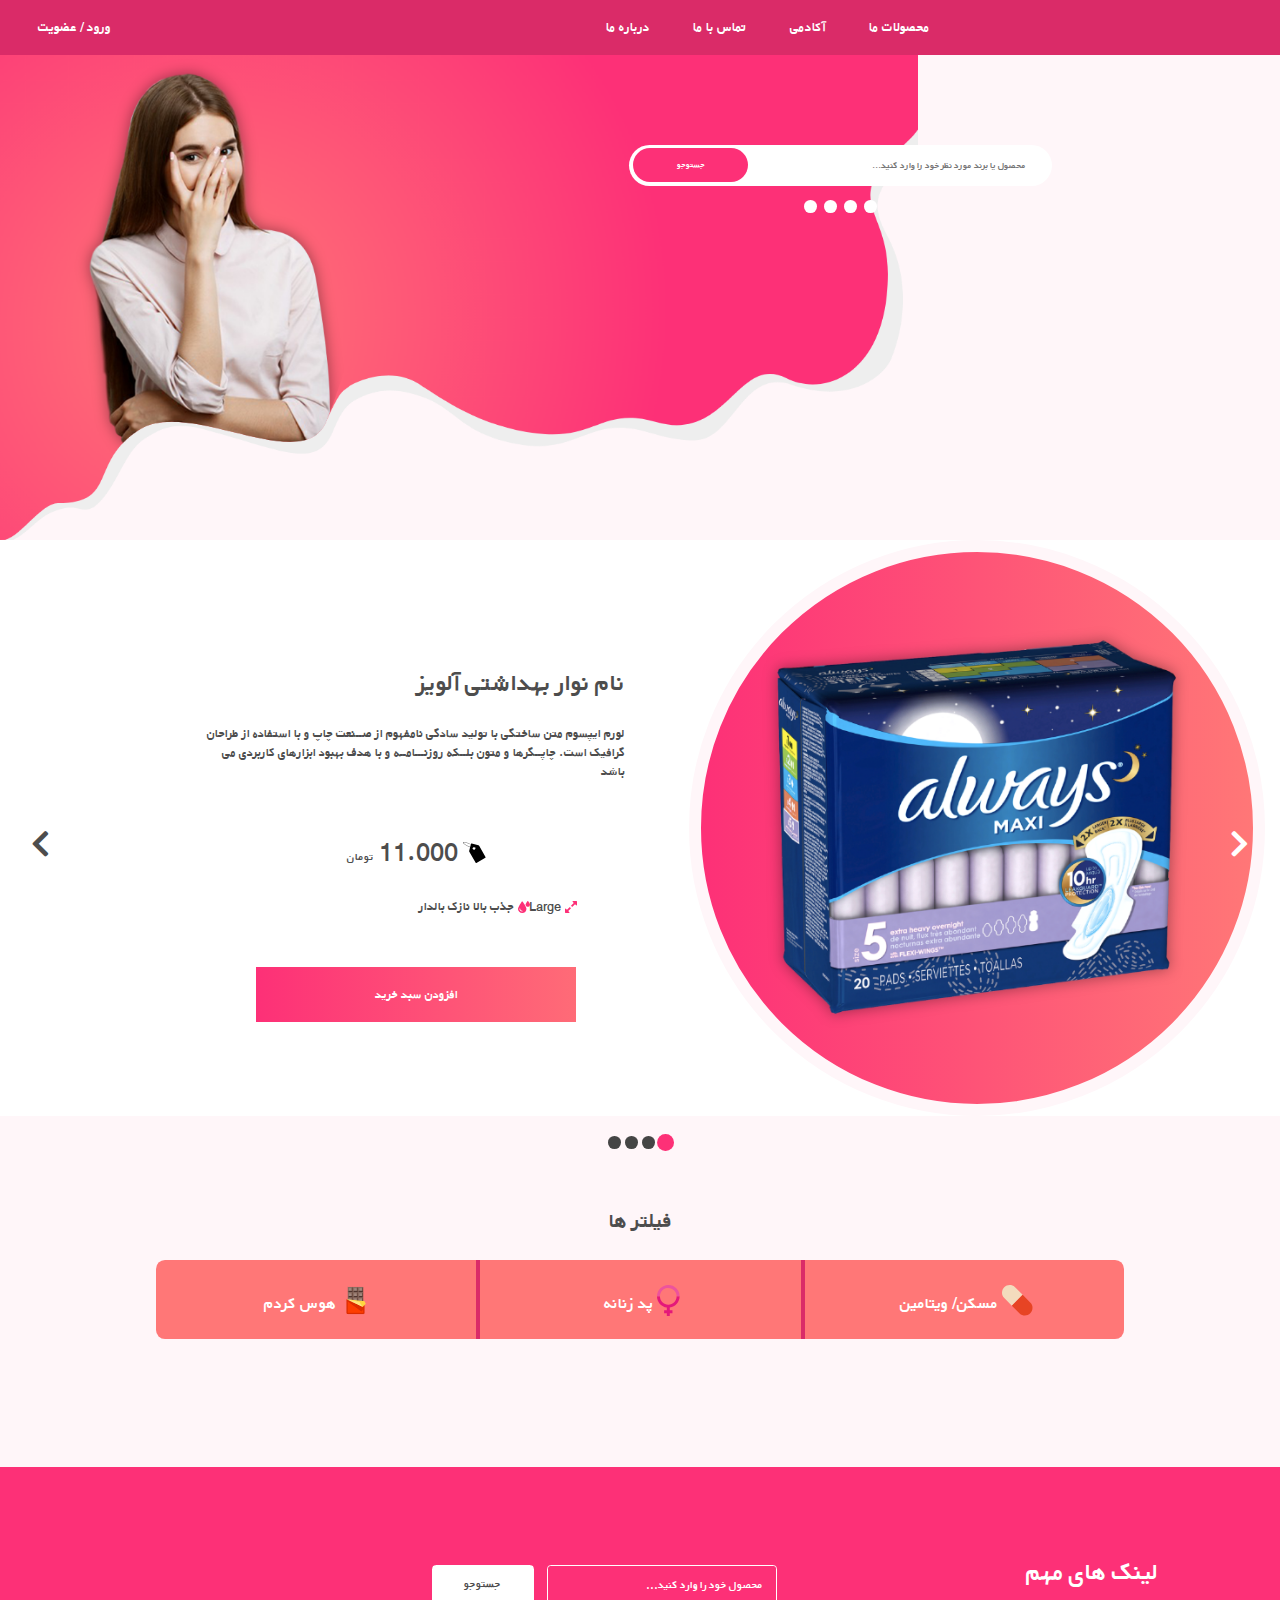
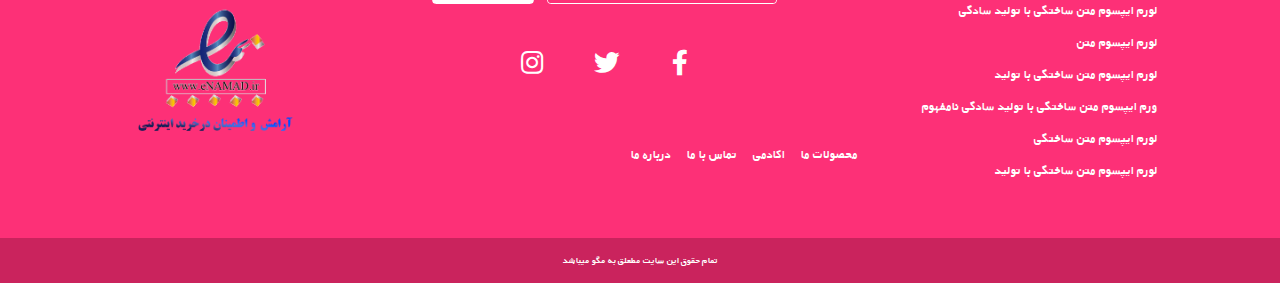
==== commit 083c2b17: "bailando" ====
--- a/index.html
+++ b/index.html
@@ -29,11 +29,11 @@
             <img src="img/Search@2x.png" alt="" onclick="search()">
         </div>
         <div id="hang">
-            <div class="hover now-out" id="devo">
+            <div class="search-line now-out" id="devo">
                 <input id="search-input" type="text" placeholder="جست و جو کنید...">
             </div>
         </div>
-        <a href="#">
+        <a href="index.html">
             <img src="img/icon.png" id="icon" alt="">
         </a>
         <button class="navbar-toggler" type="button" data-toggle="collapse" data-target="#navbarNavAltMarkup" aria-controls="navbarNavAltMarkup"
@@ -44,8 +44,8 @@
             <div class="navbar-nav">
                 <a href="#" class="nav-item">محصولات ما</a>
                 <a href="#" class="nav-item">آکادمی</a>
-                <a href="#" class="nav-item">تماس با ما</a>
-                <a href="#" class="nav-item">درباره ما</a>
+                <a href="contact-us.html" class="nav-item">تماس با ما</a>
+                <a href="about-us.html" class="nav-item">درباره ما</a>
                 <a href="#" class="nav-item" id="link-ex">ورود / عضویت</a>
             </div>
         </div>
@@ -130,291 +130,187 @@
         </div>
     </header>
 
-    <slide>
-        <div class="container-fluid" id="slide">
-            <div class="slideshow-container">
-
-                <div class="mySlides2">
-                    <div class="row">
-                        <div class="col-md-6">
-                            <div class="slide-img">
-                                <img src="img/content1.png" alt="">
-                            </div>
-                        </div>
-                        <div class="col-md-6">
-                            <div class="page">
-                                <h1>نام نوار بهداشتی آلویز</h1>
-                                <p class="detail">لورم ایپسوم متن ساختگی با تولید سادگی نامفهوم از صــنعت چاپ و با استفاده از طراحان گرافیک
-                                    است. چاپــگرها و متون بلــکه روزنـــامــه و با هدف بهبود ابزارهای کاربردی می باشد
-                                </p>
-                                <div class="page-down">
-                                    <div class="d-flex flex-row justify-content-center">
-                                        <div class="p-2 align-self-center">
-                                            <img src="img/size-tag.png" alt="">
-                                        </div>
-                                        <div class="p-2">
-                                            <p>
-                                                <span>11.000</span>
-                                                تومان
-                                            </p>
-                                        </div>
-                                    </div>
-
-                                    <div class="d-flex flex-row justify-content-between">
-                                        <div class="p-2">
-                                            <div class="d-flex flex-row">
-                                                <div class="p-2">
-                                                    <img src="img/increase-size-option.png" alt="">
-                                                </div>
-                                                <div class="p-2">
-                                                    <p>Large</p>
-                                                </div>
-                                            </div>
-                                        </div>
-                                        <div class="p-2">
-                                            <div class="d-flex flex-row">
-                                                <div class="p-2">
-                                                    <img src="img/drops-of-two-different-sizes-stroke-symbol-for-design.png" alt="">
-                                                </div>
-                                                <div class="p-2">
-                                                    <p>جذب بالا</p>
-                                                </div>
-                                            </div>
-                                        </div>
-                                        <div class="p-2">
-                                            <div class="d-flex flex-row">
-                                                <div class="p-2">
-                                                    <img src="img/Path 261.png" alt="">
-                                                </div>
-                                                <div class="p-2">
-                                                    <p>نازک بالدار</p>
-                                                </div>
-                                            </div>
-                                        </div>
-                                    </div>
-
-                                    <button>افزودن سبد خرید</button>
-                                </div>
-                            </div>
-                        </div>
-                    </div>
-                </div>
-
-                <div class="mySlides2">
-                    <div class="row">
-                        <div class="col-md-6">
-                            <div class="slide-img">
-                                <img src="img/poise liners package left zoom.png" alt="">
-                            </div>
-                        </div>
-                        <div class="col-md-6">
-                            <div class="page">
-                                <h1>نام نوار بهداشتی آلویز</h1>
-                                <p class="detail">لورم ایپسوم متن ساختگی با تولید سادگی نامفهوم از صــنعت چاپ و با استفاده از طراحان گرافیک
-                                    است. چاپــگرها و متون بلــکه روزنـــامــه و با هدف بهبود ابزارهای کاربردی می باشد
-                                </p>
-                                <div class="page-down">
-                                    <div class="d-flex flex-row justify-content-center">
-                                        <div class="p-2 align-self-center">
-                                            <img src="img/size-tag.png" alt="">
-                                        </div>
-                                        <div class="p-2">
-                                            <p>
-                                                <span>12.000</span>
-                                                تومان
-                                            </p>
-                                        </div>
-                                    </div>
-
-                                    <div class="d-flex flex-row justify-content-between">
-                                        <div class="p-2">
-                                            <div class="d-flex flex-row">
-                                                <div class="p-2">
-                                                    <img src="img/increase-size-option.png" alt="">
-                                                </div>
-                                                <div class="p-2">
-                                                    <p>Large</p>
-                                                </div>
-                                            </div>
-                                        </div>
-                                        <div class="p-2">
-                                            <div class="d-flex flex-row">
-                                                <div class="p-2">
-                                                    <img src="img/drops-of-two-different-sizes-stroke-symbol-for-design.png" alt="">
-                                                </div>
-                                                <div class="p-2">
-                                                    <p>جذب بالا</p>
-                                                </div>
-                                            </div>
-                                        </div>
-                                        <div class="p-2">
-                                            <div class="d-flex flex-row">
-                                                <div class="p-2">
-                                                    <img src="img/Path 261.png" alt="">
-                                                </div>
-                                                <div class="p-2">
-                                                    <p>نازک بالدار</p>
-                                                </div>
-                                            </div>
-                                        </div>
-                                    </div>
-
-                                    <button>افزودن سبد خرید</button>
-                                </div>
-                            </div>
-                        </div>
-                    </div>
-                </div>
-
-                <div class="mySlides2">
-                    <div class="row">
-                        <div class="col-md-6">
-                            <div class="slide-img">
-                                <img src="img/Group 8.png" alt="">
-                            </div>
-                        </div>
-                        <div class="col-md-6">
-                            <div class="page">
-                                <h1>نام نوار بهداشتی آلویز</h1>
-                                <p class="detail">لورم ایپسوم متن ساختگی با تولید سادگی نامفهوم از صــنعت چاپ و با استفاده از طراحان گرافیک
-                                    است. چاپــگرها و متون بلــکه روزنـــامــه و با هدف بهبود ابزارهای کاربردی می باشد
-                                </p>
-                                <div class="page-down">
-                                    <div class="d-flex flex-row justify-content-center">
-                                        <div class="p-2 align-self-center">
-                                            <img src="img/size-tag.png" alt="">
-                                        </div>
-                                        <div class="p-2">
-                                            <p>
-                                                <span>11.000</span>
-                                                تومان
-                                            </p>
-                                        </div>
-                                    </div>
-
-                                    <div class="d-flex flex-row justify-content-between">
-                                        <div class="p-2">
-                                            <div class="d-flex flex-row">
-                                                <div class="p-2">
-                                                    <img src="img/increase-size-option.png" alt="">
-                                                </div>
-                                                <div class="p-2">
-                                                    <p>Large</p>
-                                                </div>
-                                            </div>
-                                        </div>
-                                        <div class="p-2">
-                                            <div class="d-flex flex-row">
-                                                <div class="p-2">
-                                                    <img src="img/drops-of-two-different-sizes-stroke-symbol-for-design.png" alt="">
-                                                </div>
-                                                <div class="p-2">
-                                                    <p>جذب بالا</p>
-                                                </div>
-                                            </div>
-                                        </div>
-                                        <div class="p-2">
-                                            <div class="d-flex flex-row">
-                                                <div class="p-2">
-                                                    <img src="img/Path 261.png" alt="">
-                                                </div>
-                                                <div class="p-2">
-                                                    <p>نازک بالدار</p>
-                                                </div>
-                                            </div>
-                                        </div>
-                                    </div>
-
-                                    <button>افزودن سبد خرید</button>
-                                </div>
-                            </div>
-                        </div>
-                    </div>
-                </div>
-
-                <div class="mySlides2">
-                    <div class="row">
-                        <div class="col-md-6">
-                            <div class="slide-img">
-                                <img src="img/poise liners package left zoom.png" alt="">
-                            </div>
-                        </div>
-                        <div class="col-md-6">
-                            <div class="page">
-                                <h1>نام نوار بهداشتی آلویز</h1>
-                                <p class="detail">لورم ایپسوم متن ساختگی با تولید سادگی نامفهوم از صــنعت چاپ و با استفاده از طراحان گرافیک
-                                    است. چاپــگرها و متون بلــکه روزنـــامــه و با هدف بهبود ابزارهای کاربردی می باشد
-                                </p>
-                                <div class="page-down">
-                                    <div class="d-flex flex-row justify-content-center">
-                                        <div class="p-2 align-self-center">
-                                            <img src="img/size-tag.png" alt="">
-                                        </div>
-                                        <div class="p-2">
-                                            <p>
-                                                <span>12.000</span>
-                                                تومان
-                                            </p>
-                                        </div>
-                                    </div>
-
-                                    <div class="d-flex flex-row justify-content-between">
-                                        <div class="p-2">
-                                            <div class="d-flex flex-row">
-                                                <div class="p-2">
-                                                    <img src="img/increase-size-option.png" alt="">
-                                                </div>
-                                                <div class="p-2">
-                                                    <p>Large</p>
-                                                </div>
-                                            </div>
-                                        </div>
-                                        <div class="p-2">
-                                            <div class="d-flex flex-row">
-                                                <div class="p-2">
-                                                    <img src="img/drops-of-two-different-sizes-stroke-symbol-for-design.png" alt="">
-                                                </div>
-                                                <div class="p-2">
-                                                    <p>جذب بالا</p>
-                                                </div>
-                                            </div>
-                                        </div>
-                                        <div class="p-2">
-                                            <div class="d-flex flex-row">
-                                                <div class="p-2">
-                                                    <img src="img/Path 261.png" alt="">
-                                                </div>
-                                                <div class="p-2">
-                                                    <p>نازک بالدار</p>
-                                                </div>
-                                            </div>
-                                        </div>
-                                    </div>
-
-                                    <button>افزودن سبد خرید</button>
-                                </div>
-                            </div>
-                        </div>
-                    </div>
-                </div>
-
-                <a class="prev" onclick="plusSlides2(-1)">
-                    <i class="fas fa-chevron-right" id="right"></i>
-                </a>
-                <a class="next" onclick="plusSlides2(1)">
-                    <i class="fas fa-chevron-left" id="left"></i>
-                </a>
-
+    <div class="container-fluid" id="slide">
+        <div class="slideshow-container">
+            <div class="mySlides2">
+
+                <div class="row">
+
+                    <div class="col-md-6">
+                        <div class="slide-img">
+                            <img src="img/content1.png" alt="">
+                        </div>
+                    </div>
+
+                    <div class="col-md-6">
+                        <div class="page">
+
+                            <h1>نام نوار بهداشتی آلویز</h1>
+                            <p class="detail">لورم ایپسوم متن ساختگی با تولید سادگی نامفهوم از صــنعت چاپ و با استفاده از طراحان گرافیک است.
+                                چاپــگرها و متون بلــکه روزنـــامــه و با هدف بهبود ابزارهای کاربردی می باشد
+                            </p>
+
+                            <div class="page-down text-center">
+                                <div class="price">
+                                    11.000
+                                </div>
+
+                                <div class="d-flex greedy">
+                                    <div class="flex-fill large">
+                                        Large
+                                    </div>
+                                    <div class="flex-fill absorb">
+                                        جذب بالا
+                                    </div>
+                                    <div class="flex-fill winged">
+                                        نازک بالدار
+                                    </div>
+                                </div>
+
+                                <button>افزودن سبد خرید</button>
+                            </div>
+
+                        </div>
+                    </div>
+                </div>
             </div>
-            <div class="text-center center" id="slideshow-2-dots1">
-                <span class="dot2" onclick="currentSlide2(1)"></span>
-                <span class="dot2" onclick="currentSlide2(2)"></span>
-                <span class="dot2" onclick="currentSlide2(3)"></span>
-                <span class="dot2" onclick="currentSlide2(4)"></span>
+
+            <div class="mySlides2">
+                <div class="row">
+                    <div class="col-md-6">
+                        <div class="slide-img">
+                            <img src="img/poise liners package left zoom.png" alt="">
+                        </div>
+                    </div>
+                    <div class="col-md-6">
+                        <div class="page">
+
+                            <h1>نام نوار بهداشتی آلویز</h1>
+                            <p class="detail">لورم ایپسوم متن ساختگی با تولید سادگی نامفهوم از صــنعت چاپ و با استفاده از طراحان گرافیک است.
+                                چاپــگرها و متون بلــکه روزنـــامــه و با هدف بهبود ابزارهای کاربردی می باشد
+                            </p>
+
+                            <div class="page-down text-center">
+                                <div class="price">
+                                    12.000
+                                </div>
+
+                                <div class="d-flex greedy">
+                                    <div class="flex-fill large">
+                                        Large
+                                    </div>
+                                    <div class="flex-fill absorb">
+                                        جذب بالا
+                                    </div>
+                                    <div class="flex-fill winged">
+                                        نازک بالدار
+                                    </div>
+                                </div>
+
+                                <button>افزودن سبد خرید</button>
+                            </div>
+
+                        </div>
+                    </div>
+                </div>
             </div>
+
+            <div class="mySlides2">
+                <div class="row">
+                    <div class="col-md-6">
+                        <div class="slide-img">
+                            <img src="img/Group 8.png" alt="">
+                        </div>
+                    </div>
+                    <div class="col-md-6">
+                        <div class="page">
+
+                            <h1>نام نوار بهداشتی آلویز</h1>
+                            <p class="detail">لورم ایپسوم متن ساختگی با تولید سادگی نامفهوم از صــنعت چاپ و با استفاده از طراحان گرافیک است.
+                                چاپــگرها و متون بلــکه روزنـــامــه و با هدف بهبود ابزارهای کاربردی می باشد
+                            </p>
+
+                            <div class="page-down text-center">
+                                <div class="price">
+                                    11.000
+                                </div>
+
+                                <div class="d-flex greedy">
+                                    <div class="flex-fill large">
+                                        Large
+                                    </div>
+                                    <div class="flex-fill absorb">
+                                        جذب بالا
+                                    </div>
+                                    <div class="flex-fill winged">
+                                        نازک بالدار
+                                    </div>
+                                </div>
+
+                                <button>افزودن سبد خرید</button>
+                            </div>
+
+                        </div>
+                    </div>
+                </div>
+            </div>
+
+            <div class="mySlides2">
+                <div class="row">
+                    <div class="col-md-6">
+                        <div class="slide-img">
+                            <img src="img/poise liners package left zoom.png" alt="">
+                        </div>
+                    </div>
+                    <div class="col-md-6">
+                        <div class="page">
+
+                            <h1>نام نوار بهداشتی آلویز</h1>
+                            <p class="detail">لورم ایپسوم متن ساختگی با تولید سادگی نامفهوم از صــنعت چاپ و با استفاده از طراحان گرافیک است.
+                                چاپــگرها و متون بلــکه روزنـــامــه و با هدف بهبود ابزارهای کاربردی می باشد
+                            </p>
+
+                            <div class="page-down text-center">
+                                <div class="price">
+                                    12.000
+                                </div>
+
+                                <div class="d-flex greedy">
+                                    <div class="flex-fill large">
+                                        Large
+                                    </div>
+                                    <div class="flex-fill absorb">
+                                        جذب بالا
+                                    </div>
+                                    <div class="flex-fill winged">
+                                        نازک بالدار
+                                    </div>
+                                </div>
+
+                                <button>افزودن سبد خرید</button>
+                            </div>
+
+                        </div>
+                    </div>
+                </div>
+            </div>
+
+            <a class="prev" onclick="plusSlides2(-1)">
+                <i class="fas fa-chevron-right" id="right"></i>
+            </a>
+            <a class="next" onclick="plusSlides2(1)">
+                <i class="fas fa-chevron-left" id="left"></i>
+            </a>
         </div>
 
-    </slide>
+        <div class="text-center center" id="slideshow-2-dots1">
+            <span class="dot2" onclick="currentSlide2(1)"></span>
+            <span class="dot2" onclick="currentSlide2(2)"></span>
+            <span class="dot2" onclick="currentSlide2(3)"></span>
+            <span class="dot2" onclick="currentSlide2(4)"></span>
+        </div>
+    </div>
+
 
     <main>
         <div class="text-center center" id="slideshow-2-dots2">
@@ -423,39 +319,20 @@
             <span class="dot2" onclick="currentSlide2(3)"></span>
             <span class="dot2" onclick="currentSlide2(4)"></span>
         </div>
+
         <h1>فیلتر ها</h1>
+
         <div class="container-fluid">
             <div id="head-bar">
                 <div class="d-flex">
                     <div class="dot3 menu-right" onclick="currentSlide3(1)">
-                        <div class="row">
-                            <div class="col-md-5 menu-img">
-                                <img src="img/pills.png" alt="">
-                            </div>
-                            <div class="col-md menu-text">
-                                <h2>مسکن/ ویتامین</h2>
-                            </div>
-                        </div>
+                        <h2 id="topic1">مسکن/ ویتامین</h2>
                     </div>
                     <div class="dot3" onclick="currentSlide3(2)">
-                        <div class="row">
-                            <div class="col-md menu-img">
-                                <img src="img/venus.png" alt="">
-                            </div>
-                            <div class="col-md menu-text">
-                                <h2>پد زنانه</h2>
-                            </div>
-                        </div>
+                        <h2 id="topic2">پد زنانه</h2>
                     </div>
                     <div class="dot3 menu-left" onclick="currentSlide3(3)">
-                        <div class="row">
-                            <div class="col-md menu-img">
-                                <img src="img/icon2.png" alt="">
-                            </div>
-                            <div class="col-md menu-text">
-                                <h2>هوس کردم</h2>
-                            </div>
-                        </div>
+                        <h2 id="topic3">هوس کردم</h2>
                     </div>
                 </div>
             </div>
@@ -1039,21 +916,15 @@
                                 <div class="p-2">
                                     <div id="soical">
                                         <div class="d-flex justify-content-center">
-                                            <div class="p-2">
-                                                <a>
-                                                    <i class="fab fa-facebook-f fa-2x"></i>
-                                                </a>
-                                            </div>
-                                            <div class="p-2">
-                                                <a>
-                                                    <i class="fab fa-twitter fa-2x"></i>
-                                                </a>
-                                            </div>
-                                            <div class="p-2">
-                                                <a>
-                                                    <i class="fab fa-instagram fa-2x"></i>
-                                                </a>
-                                            </div>
+                                            <a>
+                                                <i class="fab fa-facebook-f fa-2x"></i>
+                                            </a>
+                                            <a>
+                                                <i class="fab fa-twitter fa-2x"></i>
+                                            </a>
+                                            <a>
+                                                <i class="fab fa-instagram fa-2x"></i>
+                                            </a>
                                         </div>
                                     </div>
                                 </div>
--- a/css/style.css
+++ b/css/style.css
@@ -1,20 +1,20 @@
 :root {
   --main: #fd3077;
   --second: #da2b68;
-  --white: #f2f2f2;
+  --white: #ffffff;
+  /* --white: #f2f2f2; */
+  --black: #4d4d4d;
   --gray: #d9d9d9;
-  --black: #5d5d5d;
   --background: #fff6f9;
 }
 
 @font-face {
-  font-family: Segoe UI;
-  src: url("../font/Segoe-UI.ttf");
+  font-family: Yekan;
+  src: url("../font/Bold.ttf");
 }
 
 body {
-  font-family: Segoe UI;
-  font-weight: bold;
+  font-family: Yekan;
   direction: rtl;
   text-align: right;
   color: var(--white);
@@ -29,6 +29,12 @@
   cursor: pointer;
 }
 
+a,
+a:hover {
+  color: var(--white);
+  text-decoration: none;
+}
+
 nav {
   background-color: var(--second);
 }
@@ -49,16 +55,20 @@
 
 nav .nav-item {
   font-size: 1.1vw;
-  color: var(--white);
   display: block;
-  padding: 0 2vw;
+  padding: 0.7vw 1.2vw;
+  margin: 0 0.5vw;
   transition-duration: 0.2s;
   text-align: right;
-}
-
-nav .nav-item:hover {
-  color: var(--gray);
-  text-decoration: none;
+  transition: 0.4s all ease;
+  border-radius: 0.4vw;
+}
+
+nav .nav-item:hover,
+.on {
+  color: var(--second);
+  background: #ffffff;
+  /* box-shadow: 0 0.3vw 2vw rgba(0, 0, 0, 0.175); */
 }
 
 nav #link-ex {
@@ -95,9 +105,10 @@
 }
 
 .buttonInside button {
+  color: var(--black);
   font-size: 0.7vw;
   background-color: var(--main);
-  color: white;
+  color: var(--white);
   position: absolute;
   left: 0.3vw;
   top: 0.3vw;
@@ -107,7 +118,13 @@
   border-radius: 3vw;
   outline: none;
   text-align: center;
-}
+  transition: 1s all ease;
+}
+
+/* .buttonInside button:hover {
+  background: rgba(253, 48, 119, 0.6);
+  width: 98%;
+} */
 
 hr {
   display: block;
@@ -173,7 +190,7 @@
 }
 
 #right {
-  color: white;
+  color: var(--white);
 }
 
 /* .prev:hover,
@@ -211,8 +228,9 @@
 
 .dot3 {
   background-color: #ff7777;
-  color: white;
+  color: var(--white);
   transition: background-color 0.6s ease;
+  -webkit-transition: background-color 0.6s ease;
   width: 100%;
   padding: 1.4vw 0;
 }
@@ -238,8 +256,8 @@
 }
 
 #slide {
+  background-color: #ffffff;
   color: var(--black);
-  background-color: #fff;
 }
 
 .slide-img {
@@ -263,7 +281,6 @@
 }
 
 .page h1 {
-  color: black;
   font-weight: bold;
   font-size: 2vw;
   margin-bottom: 2vw;
@@ -283,10 +300,8 @@
   margin: 0 auto;
 }
 
-.page span {
-  color: black;
-  font-size: 2vw;
-  font-weight: bolder;
+.page-down .price {
+  font-size: 2vw !important;
 }
 
 #slideshow-2-dots1 {
@@ -299,7 +314,7 @@
 }
 
 main {
-  color: black;
+  color: var(--black);
   text-align: center;
   margin-bottom: 10vw;
   margin-left: 11vw;
@@ -322,26 +337,34 @@
   height: auto;
 }
 
-.menu-img {
-  text-align: left;
-  padding: 0;
-  margin-left: 0.5vw;
-}
-
-.menu-text {
-  text-align: right;
-  padding: 0;
-  margin-left: 2.5vw;
+#topic1::before {
+  content: url("../img/pills.png");
+}
+
+#topic2::before {
+  content: url("../img/venus.png");
+}
+
+#topic3::before {
+  content: url("../img/icon2.png");
+}
+
+#topic1::before,
+#topic2::before,
+#topic3::before {
+  position: relative;
+  bottom: -0.6vw;
+  left: 0.3vw;
 }
 
 .menu-right {
-  border-radius: 0 6px 6px 0;
-  border-left: 4px var(--second) solid;
+  border-radius: 0 0.7vw 0.7vw 0;
+  border-left: 0.35vw var(--second) solid;
 }
 
 .menu-left {
-  border-radius: 6px 0 0 6px;
-  border-right: 4px var(--second) solid;
+  border-radius: 0.7vw 0 0 0.7vw;
+  border-right: 0.35vw var(--second) solid;
 }
 
 .card {
@@ -376,10 +399,11 @@
 
 .price::before {
   content: url("../img/size-tag.png");
+  position: relative;
+  bottom: -0.3vw;
 }
 
 .price {
-  color: black;
   font-size: 1.5vw;
   font-weight: bolder;
   margin: 2vw 0;
@@ -392,14 +416,23 @@
 
 .large::before {
   content: url("../img/increase-size-option.png");
+  position: relative;
+  bottom: -0.2vw;
+  left: 0.1vw;
 }
 
 .absorb::before {
   content: url("../img/drops-of-two-different-sizes-stroke-symbol-for-design.png");
+  position: relative;
+  bottom: -0.2vw;
+  left: 0.1vw;
 }
 
 .winged::before {
   content: url("../img/Path 261.png");
+  position: relative;
+  bottom: -0.2vw;
+  left: 0.1vw;
 }
 
 .card img {
@@ -409,16 +442,6 @@
 
 footer {
   background-color: var(--main);
-  color: white;
-}
-
-footer a {
-  color: white;
-}
-
-footer a:hover {
-  color: white;
-  text-decoration: none;
 }
 
 footer img {
@@ -465,7 +488,7 @@
 }
 
 .input input {
-  color: white;
+  color: var(--white);
   background-color: var(--main);
   height: 100%;
   width: 100%;
@@ -476,7 +499,6 @@
 }
 
 .button {
-  color: black;
   background-color: white;
   height: 3vw;
   width: 8vw;
@@ -485,26 +507,31 @@
 }
 
 .button button {
-  background-color: white;
+  color: var(--black);
+  background-color: #ffffff;
   border: none;
   outline: none;
   height: 100%;
   width: 100%;
 }
 
+#soical a {
+  margin: 0 2vw;
+}
+
 #ftp::placeholder,
 #search-input::placeholder {
-  color: white;
+  color: var(--white);
 }
 
 #ftp:-ms-input-placeholder,
 #search-input:-ms-input-placeholder {
-  color: white;
+  color: var(--white);
 }
 
 #ftp::-ms-input-placeholder,
 #search-input::-ms-input-placeholder {
-  color: white;
+  color: var(--white);
 }
 
 .center {
@@ -533,7 +560,7 @@
   width: 100%;
   font-size: 1vw;
   padding: 1.4vw 0;
-  color: white;
+  color: var(--white);
   background-image: linear-gradient(
     to right,
     #fd3077 0%,
@@ -544,11 +571,45 @@
   outline: none;
   margin-top: 1vw;
   transition: all 0.7s ease-in-out;
+  -moz-transition: all 0.7s ease-in-out;
+  -o-transition: all 0.7s ease-in-out;
+  -webkit-transition: all 0.7s ease-in-out;
   background-size: 300% 100%;
 }
 .product button:focus,
 .page button:focus {
-  background-position: right center;
+  background-position: 100% 0;
   outline: 0;
   box-shadow: 0 0 0 0.2vw #ff9999;
 }
+.product button:hover,
+.page button:hover {
+  background-position: 100% 0;
+}
+/* about-us */
+.contain {
+  margin: 4vw 4vw;
+}
+.us {
+  color: var(--black);
+  box-shadow: 0 1vw 2vw rgba(0, 0, 0, 0.175) !important;
+  background: linear-gradient(to right, #f3f4f8, #f7f8fc);
+}
+.us .center {
+  flex-direction: column !important;
+  align-items: baseline !important;
+}
+.us img {
+  width: 100%;
+  height: auto;
+}
+#contact a {
+  color: var(--black);
+}
+#contact img {
+  width: 70%;
+  height: auto;
+}
+#contact .ba {
+  margin-left: 1vw;
+}
--- a/css/smallscreen.css
+++ b/css/smallscreen.css
@@ -4,7 +4,7 @@
 
 #hang {
   position: relative;
-  margin: 5vw 0;
+  margin: 5.45vw 0;
   transition: all 0.3s ease;
 }
 
@@ -59,24 +59,24 @@
   color: white;
   width: 55vw;
   margin-bottom: 2vw;
-}
-
-.hover::after {
+  font-size: 3.7vw;
+}
+
+.search-line::after {
   content: "";
   position: absolute;
   bottom: 0;
   left: 0;
   right: 0;
   width: 100%;
-  height: 1vw;
-  background-color: #fe5477;
+  height: 0.5vw;
+  background-color: white;
   transition: transform 0.3s;
   transform: scaleX(1);
 }
 
 nav #icon {
   width: auto;
-  margin-right: 4vw;
 }
 
 nav .navbar-nav,
@@ -87,6 +87,18 @@
 nav .nav-item {
   font-size: 5vw;
   padding: 1.7vw 0;
+  border-radius: 1.5vw;
+}
+
+nav .nav-item:hover {
+  color: var(--white);
+  background: transparent;
+}
+
+.on {
+  color: var(--second);
+  background: #ffffff;
+  /* box-shadow: 0 0.3vw 2vw rgba(0, 0, 0, 0.175); */
 }
 
 header {
@@ -148,7 +160,7 @@
 }
 
 #slide {
-  padding-top: 10vw;
+  padding-top: 3vw;
   height: 100%;
 }
 
@@ -163,7 +175,7 @@
 }
 
 .page {
-  margin: 10vw 0 0 0;
+  margin: 2vw 0 0 0;
   font-size: 4vw;
 }
 
@@ -187,8 +199,8 @@
   font-size: 3vw;
 }
 
-.page span {
-  font-size: 6vw;
+.page-down .price {
+  font-size: 6vw !important;
 }
 
 .page button {
@@ -205,15 +217,24 @@
   display: none;
 }
 
-.menu-img,
-.menu-text {
-  text-align: center;
-  padding: 0;
-  margin-left: 0;
-}
-
-.menu-text {
-  margin-top: 1.5vw;
+#topic1::before {
+  display: block;
+}
+
+#topic2::before {
+  display: block;
+}
+
+#topic3::before {
+  display: block;
+}
+
+#topic1::before,
+#topic2::before,
+#topic3::before {
+  position: relative;
+  bottom: 0.5vw;
+  left: 0;
 }
 
 main {
@@ -234,6 +255,16 @@
 .product .col-md-4 {
   padding: 6vw 0;
   margin: 0 6vw;
+}
+
+.menu-right {
+  border-radius: 0 3vw 3vw 0;
+  border-left: 1.1vw var(--second) solid;
+}
+
+.menu-left {
+  border-radius: 3vw 0 0 3vw;
+  border-right: 1.1vw var(--second) solid;
 }
 
 .card {
@@ -264,6 +295,11 @@
   margin-bottom: 6vw;
 }
 
+.price::before {
+  position: relative;
+  bottom: -1.2vw;
+}
+
 .price {
   font-size: 5vw;
   margin: 7vw 0;
@@ -271,6 +307,21 @@
 
 .price::after {
   font-size: 2.9vw;
+}
+
+.large::before {
+  bottom: -1vw;
+  left: 0.6vw;
+}
+
+.absorb::before {
+  bottom: -1vw;
+  left: 0.6vw;
+}
+
+.winged::before {
+  bottom: -1vw;
+  left: 0.6vw;
 }
 
 .product button {
@@ -322,6 +373,10 @@
   border-radius: 1vw;
 }
 
+#soical a {
+  margin: 0 6vw;
+}
+
 #copyright p {
   font-size: 2.8vw;
 }
@@ -329,3 +384,22 @@
 #links {
   margin-right: 13vw;
 }
+
+#search-input::placeholder {
+  font-size: 2.5vw;
+}
+
+#search-input:-ms-input-placeholder {
+  font-size: 2.5vw;
+}
+
+#search-input::-ms-input-placeholder {
+  font-size: 2.5vw;
+}
+
+#river {
+  margin: 10vw 5.5vw;
+}
+#about-us .h1 {
+  font-size: 8vw !important;
+}
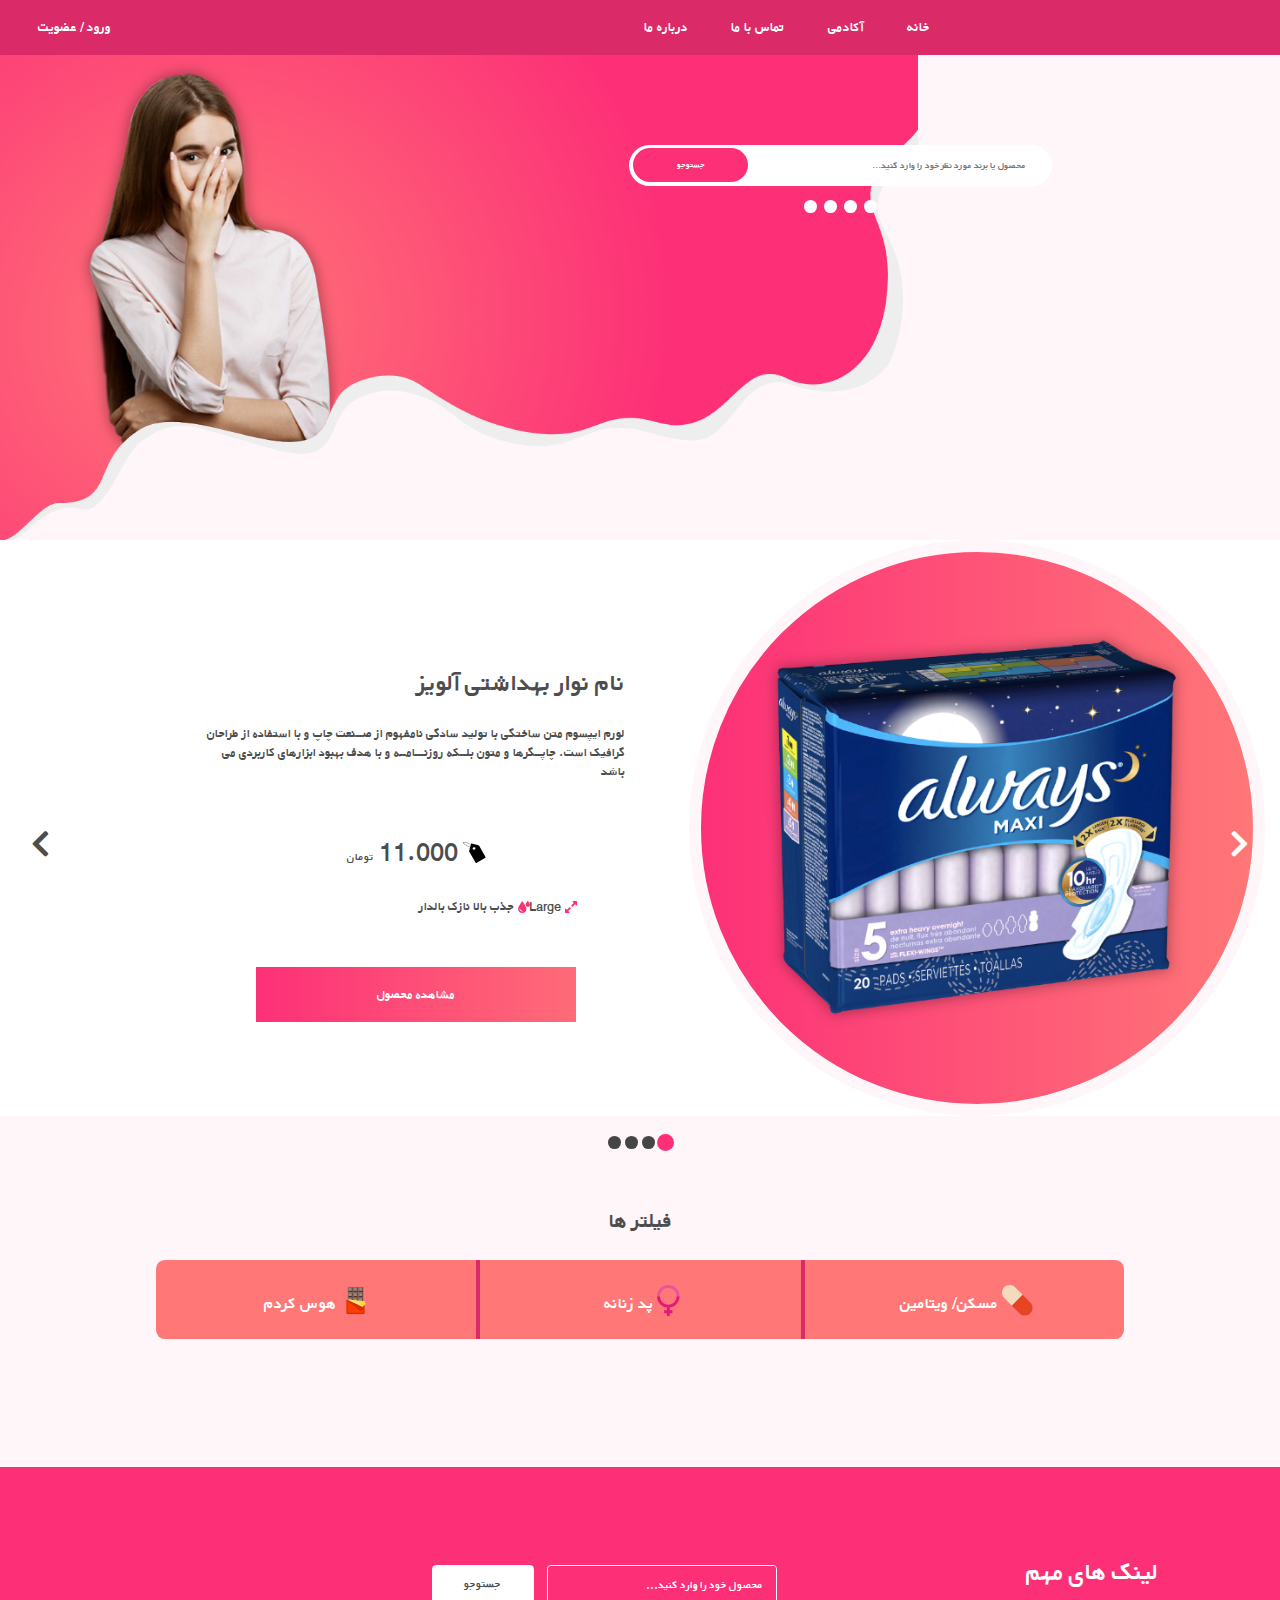
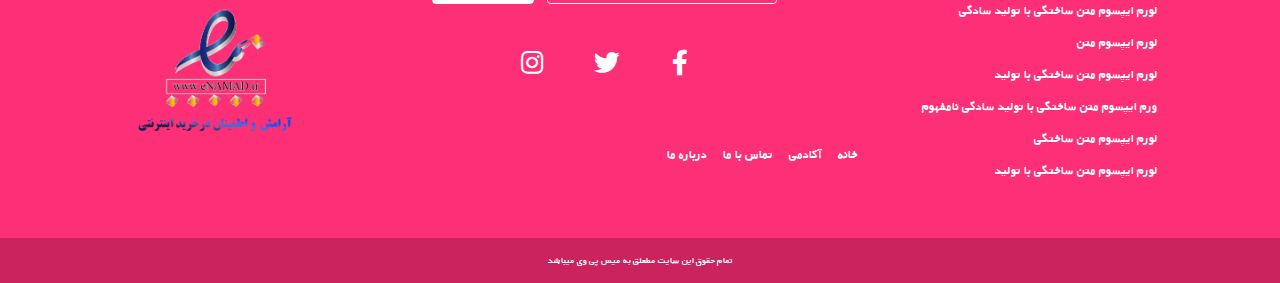
==== commit b289a42a: "footer link updated" ====
--- a/index.html
+++ b/index.html
@@ -4,7 +4,7 @@
 <head>
     <meta charset="UTF-8">
     <meta name="viewport" content="width=device-width, initial-scale=1.0">
-    <title>مگو</title>
+    <title>MissPV</title>
     <link rel="icon" href="img/icon.png" type="image/gif" sizes="16x16">
     <!-- CDN Font Awesome -->
     <link rel="stylesheet" href="https://use.fontawesome.com/releases/v5.2.0/css/all.css">
@@ -34,7 +34,7 @@
             </div>
         </div>
         <a href="index.html">
-            <img src="img/icon.png" id="icon" alt="">
+            <img src="img/Canvas.png" id="icon" alt="">
         </a>
         <button class="navbar-toggler" type="button" data-toggle="collapse" data-target="#navbarNavAltMarkup" aria-controls="navbarNavAltMarkup"
             aria-expanded="false" aria-label="Toggle navigation">
@@ -42,7 +42,7 @@
         </button>
         <div class="collapse navbar-collapse" id="navbarNavAltMarkup">
             <div class="navbar-nav">
-                <a href="#" class="nav-item">محصولات ما</a>
+                <a href="index.html" class="nav-item">خانه</a>
                 <a href="#" class="nav-item">آکادمی</a>
                 <a href="contact-us.html" class="nav-item">تماس با ما</a>
                 <a href="about-us.html" class="nav-item">درباره ما</a>
@@ -167,7 +167,7 @@
                                     </div>
                                 </div>
 
-                                <button>افزودن سبد خرید</button>
+                                <button class="product-button">مشاهده محصول</button>
                             </div>
 
                         </div>
@@ -207,7 +207,7 @@
                                     </div>
                                 </div>
 
-                                <button>افزودن سبد خرید</button>
+                                <button class="product-button">مشاهده محصول</button>
                             </div>
 
                         </div>
@@ -247,7 +247,7 @@
                                     </div>
                                 </div>
 
-                                <button>افزودن سبد خرید</button>
+                                <button class="product-button">مشاهده محصول</button>
                             </div>
 
                         </div>
@@ -287,7 +287,7 @@
                                     </div>
                                 </div>
 
-                                <button>افزودن سبد خرید</button>
+                                <button class="product-button">مشاهده محصول</button>
                             </div>
 
                         </div>
@@ -365,7 +365,7 @@
                                                     نازک بالدار
                                                 </div>
                                             </div>
-                                            <button>افزودن سبد خرید</button>
+                                            <button class="product-button">مشاهده محصول</button>
                                         </div>
                                     </div>
                                 </div>
@@ -394,7 +394,7 @@
                                                     نازک بالدار
                                                 </div>
                                             </div>
-                                            <button>افزودن سبد خرید</button>
+                                            <button class="product-button">مشاهده محصول</button>
                                         </div>
                                     </div>
                                 </div>
@@ -423,7 +423,7 @@
                                                     نازک بالدار
                                                 </div>
                                             </div>
-                                            <button>افزودن سبد خرید</button>
+                                            <button class="product-button">مشاهده محصول</button>
                                         </div>
                                     </div>
                                 </div>
@@ -454,7 +454,7 @@
                                                     نازک بالدار
                                                 </div>
                                             </div>
-                                            <button>افزودن سبد خرید</button>
+                                            <button class="product-button">مشاهده محصول</button>
                                         </div>
                                     </div>
                                 </div>
@@ -483,7 +483,7 @@
                                                     نازک بالدار
                                                 </div>
                                             </div>
-                                            <button>افزودن سبد خرید</button>
+                                            <button class="product-button">مشاهده محصول</button>
                                         </div>
                                     </div>
                                 </div>
@@ -512,7 +512,7 @@
                                                     نازک بالدار
                                                 </div>
                                             </div>
-                                            <button>افزودن سبد خرید</button>
+                                            <button class="product-button">مشاهده محصول</button>
                                         </div>
                                     </div>
                                 </div>
@@ -548,7 +548,7 @@
                                                     نازک بالدار
                                                 </div>
                                             </div>
-                                            <button>افزودن سبد خرید</button>
+                                            <button class="product-button">مشاهده محصول</button>
                                         </div>
                                     </div>
                                 </div>
@@ -577,7 +577,9 @@
                                                     نازک بالدار
                                                 </div>
                                             </div>
-                                            <button>افزودن سبد خرید</button>
+                                            <a href="product.html">
+                                                <button class="product-button">مشاهده محصول</button>
+                                            </a>
                                         </div>
                                     </div>
                                 </div>
@@ -606,7 +608,7 @@
                                                     نازک بالدار
                                                 </div>
                                             </div>
-                                            <button>افزودن سبد خرید</button>
+                                            <button class="product-button">مشاهده محصول</button>
                                         </div>
                                     </div>
                                 </div>
@@ -637,7 +639,7 @@
                                                     نازک بالدار
                                                 </div>
                                             </div>
-                                            <button>افزودن سبد خرید</button>
+                                            <button class="product-button">مشاهده محصول</button>
                                         </div>
                                     </div>
                                 </div>
@@ -666,7 +668,7 @@
                                                     نازک بالدار
                                                 </div>
                                             </div>
-                                            <button>افزودن سبد خرید</button>
+                                            <button class="product-button">مشاهده محصول</button>
                                         </div>
                                     </div>
                                 </div>
@@ -695,7 +697,7 @@
                                                     نازک بالدار
                                                 </div>
                                             </div>
-                                            <button>افزودن سبد خرید</button>
+                                            <button class="product-button">مشاهده محصول</button>
                                         </div>
                                     </div>
                                 </div>
@@ -731,7 +733,7 @@
                                                     نازک بالدار
                                                 </div>
                                             </div>
-                                            <button>افزودن سبد خرید</button>
+                                            <button class="product-button">مشاهده محصول</button>
                                         </div>
                                     </div>
                                 </div>
@@ -760,7 +762,7 @@
                                                     نازک بالدار
                                                 </div>
                                             </div>
-                                            <button>افزودن سبد خرید</button>
+                                            <button class="product-button">مشاهده محصول</button>
                                         </div>
                                     </div>
                                 </div>
@@ -789,7 +791,7 @@
                                                     نازک بالدار
                                                 </div>
                                             </div>
-                                            <button>افزودن سبد خرید</button>
+                                            <button class="product-button">مشاهده محصول</button>
                                         </div>
                                     </div>
                                 </div>
@@ -820,7 +822,7 @@
                                                     نازک بالدار
                                                 </div>
                                             </div>
-                                            <button>افزودن سبد خرید</button>
+                                            <button class="product-button">مشاهده محصول</button>
                                         </div>
                                     </div>
                                 </div>
@@ -849,7 +851,7 @@
                                                     نازک بالدار
                                                 </div>
                                             </div>
-                                            <button>افزودن سبد خرید</button>
+                                            <button class="product-button">مشاهده محصول</button>
                                         </div>
                                     </div>
                                 </div>
@@ -878,7 +880,7 @@
                                                     نازک بالدار
                                                 </div>
                                             </div>
-                                            <button>افزودن سبد خرید</button>
+                                            <button class="product-button">مشاهده محصول</button>
                                         </div>
                                     </div>
                                 </div>
@@ -932,16 +934,16 @@
                                     <div id="nav">
                                         <div class="d-flex">
                                             <div class="p-2 flex-fill">
-                                                <a href="#">محصولات ما</a>
+                                                <a href="index.html">خانه</a>
                                             </div>
                                             <div class="p-2 flex-fill">
-                                                <a href="#">اکادمی</a>
+                                                <a href="#">آکادمی</a>
                                             </div>
                                             <div class="p-2 flex-fill">
-                                                <a href="#">تماس با ما</a>
+                                                <a href="contact-us.html">تماس با ما</a>
                                             </div>
                                             <div class="p-2 flex-fill">
-                                                <a href="#">درباره ما</a>
+                                                <a href="about-us.html">درباره ما</a>
                                             </div>
                                         </div>
                                     </div>
@@ -971,7 +973,7 @@
     </footer>
 
     <div class="text-center" id="copyright">
-        <p>تمام حقوق این سایت مطعلق به مگو میباشد</p>
+        <p>تمام حقوق این سایت مطعلق به میس پی وی میباشد</p>
     </div>
 
     <script src="js/slideshow1.js"></script>
--- a/css/style.css
+++ b/css/style.css
@@ -58,8 +58,6 @@
   display: block;
   padding: 0.7vw 1.2vw;
   margin: 0 0.5vw;
-  transition-duration: 0.2s;
-  text-align: right;
   transition: 0.4s all ease;
   border-radius: 0.4vw;
 }
@@ -555,8 +553,196 @@
   font-weight: normal;
 }
 
-.product button,
-.page button {
+/* about */
+.contain {
+  margin: 4vw 4vw;
+  color: var(--black);
+  box-shadow: 0 1vw 2vw rgba(0, 0, 0, 0.175) !important;
+}
+
+.contain .center {
+  flex-direction: column !important;
+  align-items: baseline !important;
+}
+
+.contain img {
+  width: 100%;
+  height: auto;
+}
+
+/* contact */
+#contact {
+  color: var(--black);
+  background-color: var(--white);
+  margin: 7vw 10vw;
+  border-radius: 0.5vw;
+}
+
+#contact a {
+  color: var(--black);
+}
+
+.half {
+  width: 50%;
+}
+
+#map {
+  width: 100%;
+  height: 100%;
+  border-radius: 0.5vw 0 0 0.5vw;
+}
+
+#contact .h4 {
+  color: #ff7777;
+  margin: 3vw 0 1.5vw 0;
+}
+
+#email::before,
+#tel::after {
+  font-family: "Font Awesome 5 Free";
+  font-weight: 900;
+  font-size: 1.7vw;
+  position: relative;
+  bottom: -0.3vw;
+  right: 0.2vw;
+  color: #ff7777;
+}
+
+#email::before {
+  content: "\f0e0";
+}
+
+#tel::after {
+  content: "\f095";
+}
+
+#tel p {
+  display: inline-block;
+  font-style: normal;
+  font-variant: normal;
+  text-rendering: auto;
+  -webkit-font-smoothing: antialiased;
+}
+
+#form input[type="submit"] {
+  color: var(--white);
+  width: 8vw !important;
+  background-color: var(--main);
+  padding: 0.6vw 0;
+  border: 0.1vw solid transparent;
+  margin: 0 0 3vw 0;
+}
+
+#form input,
+#form textarea {
+  width: 100%;
+  padding: 0.7vw 1vw;
+  margin: 0.7vw 0;
+  border: 0.1vw solid #ff7777;
+  box-sizing: border-box;
+  border-radius: 0.3vw;
+}
+
+#form input::placeholder,
+#form textarea::placeholder {
+  color: #999999;
+}
+
+#form input:focus,
+#form textarea:focus {
+  outline: 0;
+  border-color: var(--main);
+}
+
+/* product */
+.headline {
+  background: var(--main);
+  color: var(--white);
+  padding: 1vw 2vw;
+  margin: 0 6vw;
+  background-image: linear-gradient(to right, #ff7777, #fd3077);
+}
+
+.product-main .fo {
+  margin: auto 0;
+}
+
+.product-main .foff {
+  margin-top: 2vw;
+}
+
+.product-main .foff p {
+  font-size: 1.2vw;
+}
+
+.line {
+  position: relative;
+  box-sizing: border-box;
+  padding-bottom: 2.5vw;
+}
+
+.line::after {
+  content: "";
+  position: absolute;
+  bottom: 0;
+  left: 0;
+  right: 0;
+  width: 100%;
+  height: 0.5vw;
+  background-color: #cc33ff;
+}
+
+.product-main .img {
+  max-height: 100vh !important;
+}
+
+/* rating */
+fieldset,
+label {
+  margin: 0.7vw 0;
+}
+
+.rating {
+  border: none;
+}
+
+.rating > input {
+  display: none;
+}
+.rating > label:before {
+  margin: 5px;
+  font-size: 1.25em;
+  font-family: "Font Awesome 5 Free";
+  display: inline-block;
+  content: "\f005";
+  font-weight: 900;
+}
+
+.rating > .half:before {
+  content: "\f089";
+  position: absolute;
+  font-weight: 900;
+}
+
+.rating > label {
+  color: #ddd;
+}
+
+.rating > input:checked ~ label,
+.rating:not(:checked) > label:hover,
+.rating:not(:checked) > label:hover ~ label {
+  color: #ffd700;
+}
+
+.rating > input:checked + label:hover,
+.rating > input:checked ~ label:hover,
+.rating > label:hover ~ input:checked ~ label,
+.rating > input:checked ~ label:hover ~ label {
+  color: #ffed85;
+}
+
+/* freaky button */
+.product-button {
   width: 100%;
   font-size: 1vw;
   padding: 1.4vw 0;
@@ -576,40 +762,11 @@
   -webkit-transition: all 0.7s ease-in-out;
   background-size: 300% 100%;
 }
-.product button:focus,
-.page button:focus {
+.product-button:focus {
   background-position: 100% 0;
   outline: 0;
   box-shadow: 0 0 0 0.2vw #ff9999;
 }
-.product button:hover,
-.page button:hover {
+.product-button:hover {
   background-position: 100% 0;
 }
-/* about-us */
-.contain {
-  margin: 4vw 4vw;
-}
-.us {
-  color: var(--black);
-  box-shadow: 0 1vw 2vw rgba(0, 0, 0, 0.175) !important;
-  background: linear-gradient(to right, #f3f4f8, #f7f8fc);
-}
-.us .center {
-  flex-direction: column !important;
-  align-items: baseline !important;
-}
-.us img {
-  width: 100%;
-  height: auto;
-}
-#contact a {
-  color: var(--black);
-}
-#contact img {
-  width: 70%;
-  height: auto;
-}
-#contact .ba {
-  margin-left: 1vw;
-}
--- a/css/smallscreen.css
+++ b/css/smallscreen.css
@@ -86,19 +86,15 @@
 
 nav .nav-item {
   font-size: 5vw;
-  padding: 1.7vw 0;
+  padding: 1.7vw 1.5vw;
+  margin: 1vw 0;
   border-radius: 1.5vw;
 }
 
-nav .nav-item:hover {
-  color: var(--white);
-  background: transparent;
-}
-
+nav .nav-item:hover,
 .on {
   color: var(--second);
   background: #ffffff;
-  /* box-shadow: 0 0.3vw 2vw rgba(0, 0, 0, 0.175); */
 }
 
 header {
@@ -203,12 +199,6 @@
   font-size: 6vw !important;
 }
 
-.page button {
-  font-size: 4vw;
-  padding: 3vw 0;
-  margin-bottom: 3vw;
-}
-
 #slideshow-2-dots1 {
   display: block;
 }
@@ -324,7 +314,7 @@
   left: 0.6vw;
 }
 
-.product button {
+.product-button {
   font-size: 4vw;
   padding: 3vw 0;
   margin-bottom: 3vw;
@@ -397,9 +387,84 @@
   font-size: 2.5vw;
 }
 
-#river {
+/* about */
+.contain {
   margin: 10vw 5.5vw;
 }
-#about-us .h1 {
+
+.contain .h1 {
   font-size: 8vw !important;
 }
+
+/* contact */
+#contact {
+  margin: 5vw 6vw;
+  border-radius: 2vw;
+}
+
+#contact .d-flex {
+  flex-direction: column !important;
+}
+
+#contact p {
+  margin: 0 !important;
+}
+
+.half {
+  width: 100%;
+}
+
+#map {
+  height: 100vw;
+  border-radius: 0 0 2vw 2vw;
+}
+
+#email::before,
+#tel::after {
+  font-size: 5vw;
+  bottom: -0.5vw;
+}
+
+#form input[type="submit"] {
+  padding: 2.5vw 0;
+  width: 100% !important;
+  margin: 3vw 0 12vw 0;
+}
+
+#form input,
+#form textarea {
+  padding: 4vw 4vw;
+  margin: 3vw 0;
+  border-width: 0.3vw;
+  border-radius: 1vw;
+}
+
+#form input:focus,
+#form textarea:focus {
+  border-color: var(--main);
+}
+
+/* product */
+.headline {
+  padding: 3vw 6vw;
+}
+
+.product-main .fo {
+  margin: 0 0 8vw 0;
+}
+
+.product-main .foff {
+  margin-top: 6vw;
+}
+
+.product-main .foff p {
+  font-size: 3.6vw;
+}
+
+.line {
+  padding-bottom: 7vw;
+}
+
+.line::after {
+  height: 1vw;
+}
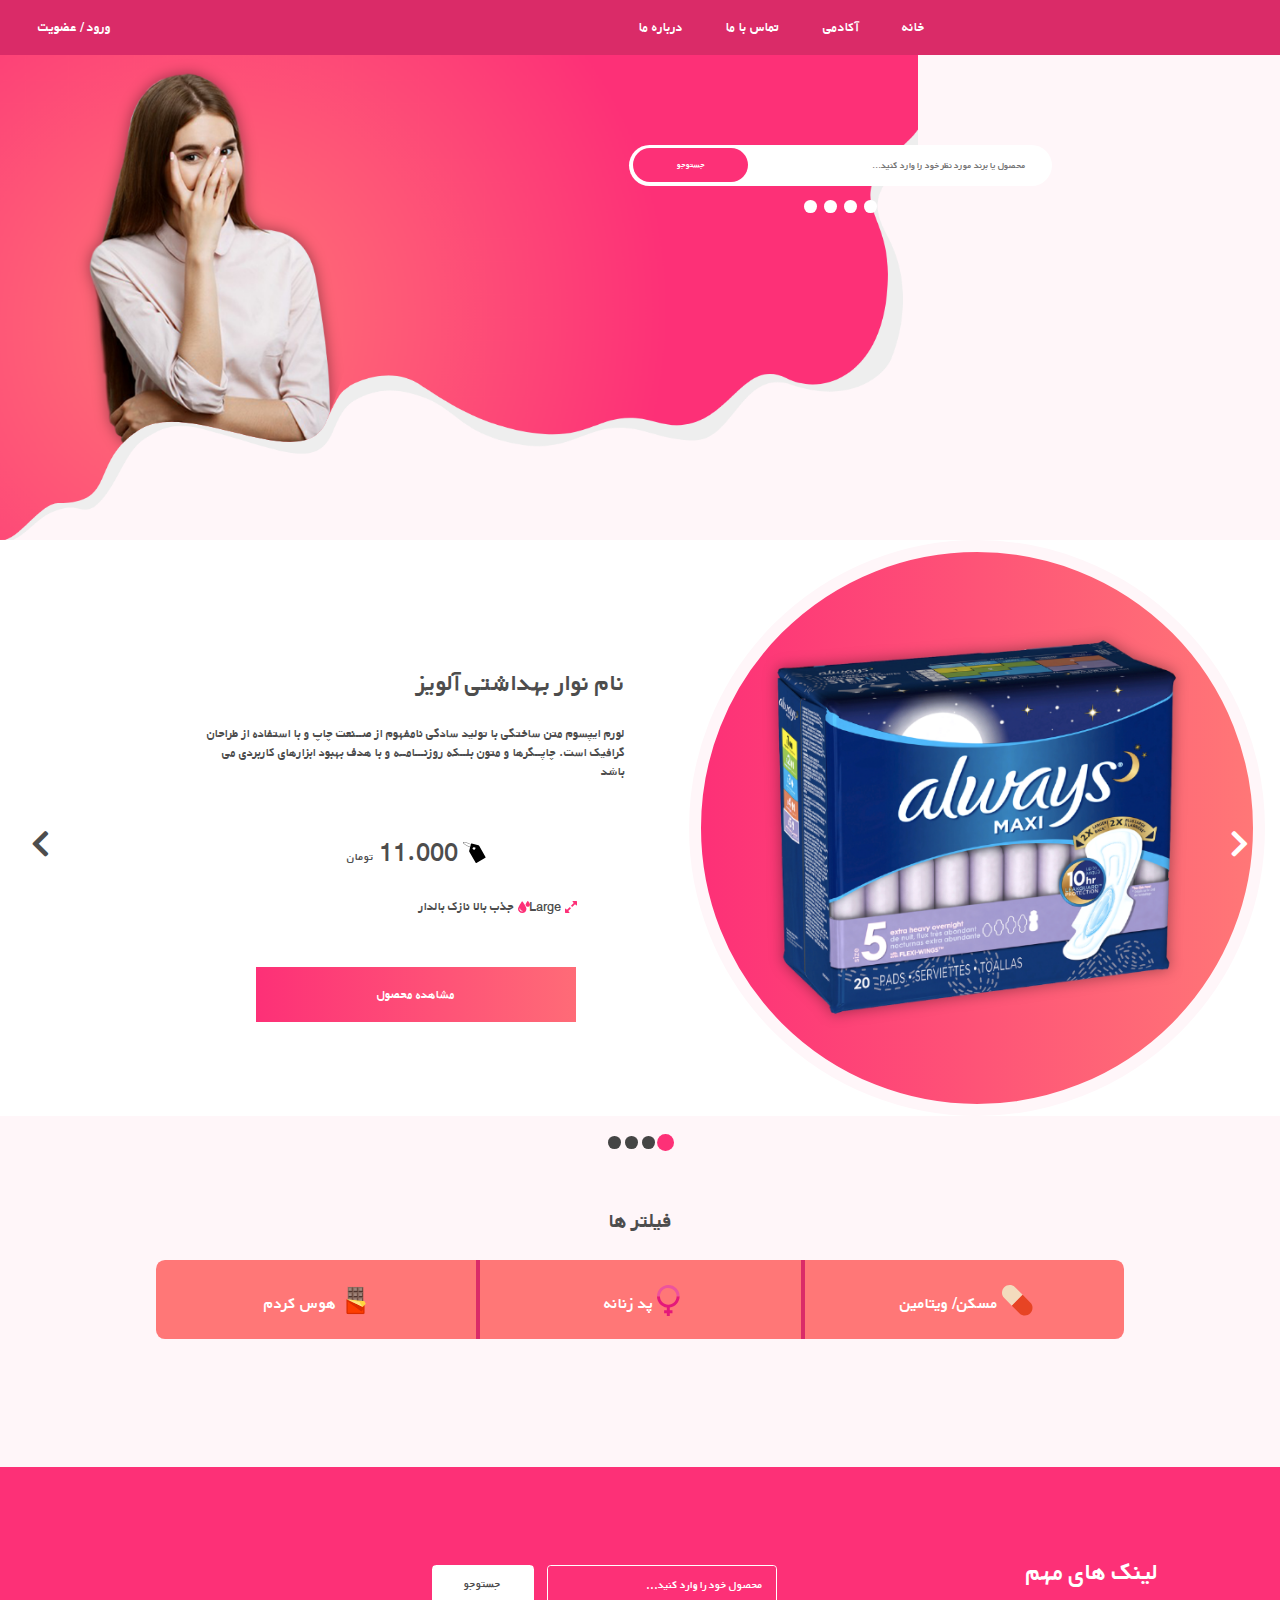
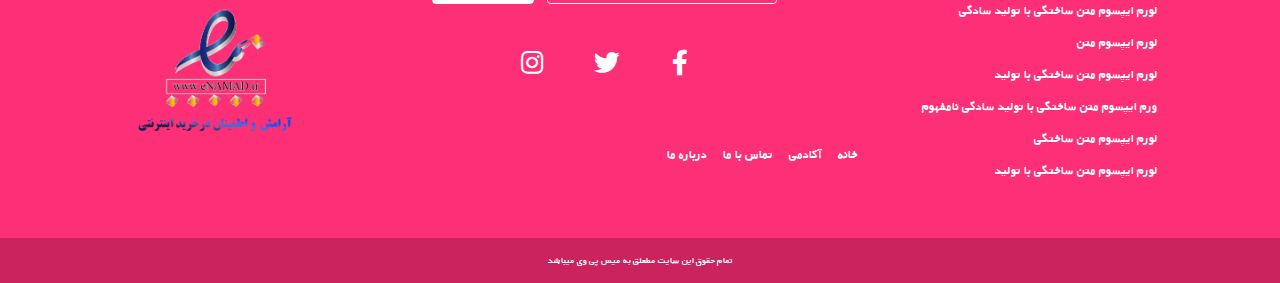
==== commit 452395d8: "footer link updated" ====
--- a/index.html
+++ b/index.html
@@ -43,7 +43,7 @@
         <div class="collapse navbar-collapse" id="navbarNavAltMarkup">
             <div class="navbar-nav">
                 <a href="index.html" class="nav-item">خانه</a>
-                <a href="#" class="nav-item">آکادمی</a>
+                <a href="academy.html" class="nav-item">آکادمی</a>
                 <a href="contact-us.html" class="nav-item">تماس با ما</a>
                 <a href="about-us.html" class="nav-item">درباره ما</a>
                 <a href="#" class="nav-item" id="link-ex">ورود / عضویت</a>
@@ -206,8 +206,9 @@
                                         نازک بالدار
                                     </div>
                                 </div>
-
-                                <button class="product-button">مشاهده محصول</button>
+                                <a href="product.html">
+                                    <button class="product-button">مشاهده محصول</button>
+                                </a>
                             </div>
 
                         </div>
@@ -287,7 +288,9 @@
                                     </div>
                                 </div>
 
-                                <button class="product-button">مشاهده محصول</button>
+                                <a href="product.html">
+                                    <button class="product-button">مشاهده محصول</button>
+                                </a>
                             </div>
 
                         </div>
@@ -639,7 +642,9 @@
                                                     نازک بالدار
                                                 </div>
                                             </div>
-                                            <button class="product-button">مشاهده محصول</button>
+                                            <a href="product.html">
+                                                <button class="product-button">مشاهده محصول</button>
+                                            </a>
                                         </div>
                                     </div>
                                 </div>
@@ -937,7 +942,7 @@
                                                 <a href="index.html">خانه</a>
                                             </div>
                                             <div class="p-2 flex-fill">
-                                                <a href="#">آکادمی</a>
+                                                <a href="academy.html">آکادمی</a>
                                             </div>
                                             <div class="p-2 flex-fill">
                                                 <a href="contact-us.html">تماس با ما</a>
--- a/css/style.css
+++ b/css/style.css
@@ -45,7 +45,8 @@
 }
 
 nav #icon {
-  width: 10vw;
+  width: 8vw;
+  margin-right: 0.5vw;
 }
 
 nav .navbar-nav {
@@ -563,18 +564,24 @@
 .contain .center {
   flex-direction: column !important;
   align-items: baseline !important;
+  padding: 5vw 0;
+}
+
+.contain p {
+  white-space: pre-line;
 }
 
 .contain img {
   width: 100%;
   height: auto;
+  margin-top: 5vw;
 }
 
 /* contact */
 #contact {
   color: var(--black);
   background-color: var(--white);
-  margin: 7vw 10vw;
+  margin: 5vw 6vw 10vw;
   border-radius: 0.5vw;
 }
 
@@ -655,14 +662,26 @@
 }
 
 /* product */
+.product-contain {
+  margin: 4vw 6vw;
+  color: var(--black);
+  box-shadow: 0 1vw 2vw rgba(0, 0, 0, 0.175) !important;
+  background-color: var(--white);
+}
+
 .headline {
   background: var(--main);
   color: var(--white);
-  padding: 1vw 2vw;
+  padding: 0.6vw 0;
   margin: 0 6vw;
   background-image: linear-gradient(to right, #ff7777, #fd3077);
 }
 
+.product-main {
+  margin: 0 0 5vw 0;
+  padding-top: 5vw;
+}
+
 .product-main .fo {
   margin: auto 0;
 }
@@ -673,6 +692,10 @@
 
 .product-main .foff p {
   font-size: 1.2vw;
+}
+
+.product-main .img {
+  max-height: 100vh !important;
 }
 
 .line {
@@ -692,8 +715,38 @@
   background-color: #cc33ff;
 }
 
-.product-main .img {
-  max-height: 100vh !important;
+.product-form {
+  margin: 5vw 7vw;
+}
+
+.product-form input[type="submit"] {
+  color: var(--white);
+  width: 10vw !important;
+  background-color: var(--main);
+  padding: 0.6vw 0;
+  border: 0.1vw solid transparent;
+  margin: 0 0 5vw 0;
+}
+
+.product-form input,
+.product-form textarea {
+  width: 100%;
+  padding: 0.7vw 1vw;
+  margin: 0.7vw 0;
+  border: 0.1vw solid transparent;
+  box-sizing: border-box;
+  border-radius: 0.3vw;
+}
+
+.product-form input::placeholder,
+.product-form textarea::placeholder {
+  color: #999999;
+}
+
+.product-form input:focus,
+.product-form textarea:focus {
+  outline: 0;
+  border-color: var(--main);
 }
 
 /* rating */
@@ -739,6 +792,47 @@
 .rating > label:hover ~ input:checked ~ label,
 .rating > input:checked ~ label:hover ~ label {
   color: #ffed85;
+}
+
+/* academy */
+#academy {
+  margin: 3vw 0;
+}
+
+.content {
+  color: var(--black);
+  background-color: var(--white);
+  border-radius: 0.8vw;
+  margin-bottom: 2vw;
+}
+
+.content img {
+  height: 14vw;
+  width: 100%;
+  border-radius: 0.8vw 0.8vw 0 0;
+}
+
+.content .image {
+}
+
+.summary {
+  padding: 2vw;
+}
+
+.summary h1 {
+}
+
+.summary p {
+}
+
+.summary .link {
+  margin-top: 2vw;
+}
+
+.summary .link a {
+  padding: 0.6vw 2.7vw;
+  background-color: var(--main);
+  border-radius: 0.8vw;
 }
 
 /* freaky button */
--- a/css/smallscreen.css
+++ b/css/smallscreen.css
@@ -76,7 +76,9 @@
 }
 
 nav #icon {
-  width: auto;
+  width: 32vw;
+  margin-right: 0;
+  margin-left: 6vw;
 }
 
 nav .navbar-nav,
@@ -390,15 +392,19 @@
 /* about */
 .contain {
   margin: 10vw 5.5vw;
+  box-shadow: 0 3vw 6vw rgba(0, 0, 0, 0.175) !important;
 }
 
 .contain .h1 {
   font-size: 8vw !important;
 }
 
+.contain img {
+  margin-top: 0;
+}
 /* contact */
 #contact {
-  margin: 5vw 6vw;
+  margin: 4vw 6vw;
   border-radius: 2vw;
 }
 
@@ -439,12 +445,12 @@
   border-radius: 1vw;
 }
 
-#form input:focus,
-#form textarea:focus {
-  border-color: var(--main);
-}
-
 /* product */
+.product-contain {
+  margin: 10vw 5.5vw;
+  box-shadow: 0 3vw 6vw rgba(0, 0, 0, 0.175) !important;
+}
+
 .headline {
   padding: 3vw 6vw;
 }
@@ -468,3 +474,21 @@
 .line::after {
   height: 1vw;
 }
+
+.product-form {
+  margin: 5vw 0 0 0;
+}
+
+.product-form input[type="submit"] {
+  padding: 2.5vw 0;
+  width: 100% !important;
+  margin: 3vw 0 12vw 0;
+}
+
+.product-form input,
+.product-form textarea {
+  padding: 4vw 4vw;
+  margin: 3vw 0;
+  border-width: 0.3vw;
+  border-radius: 1vw;
+}
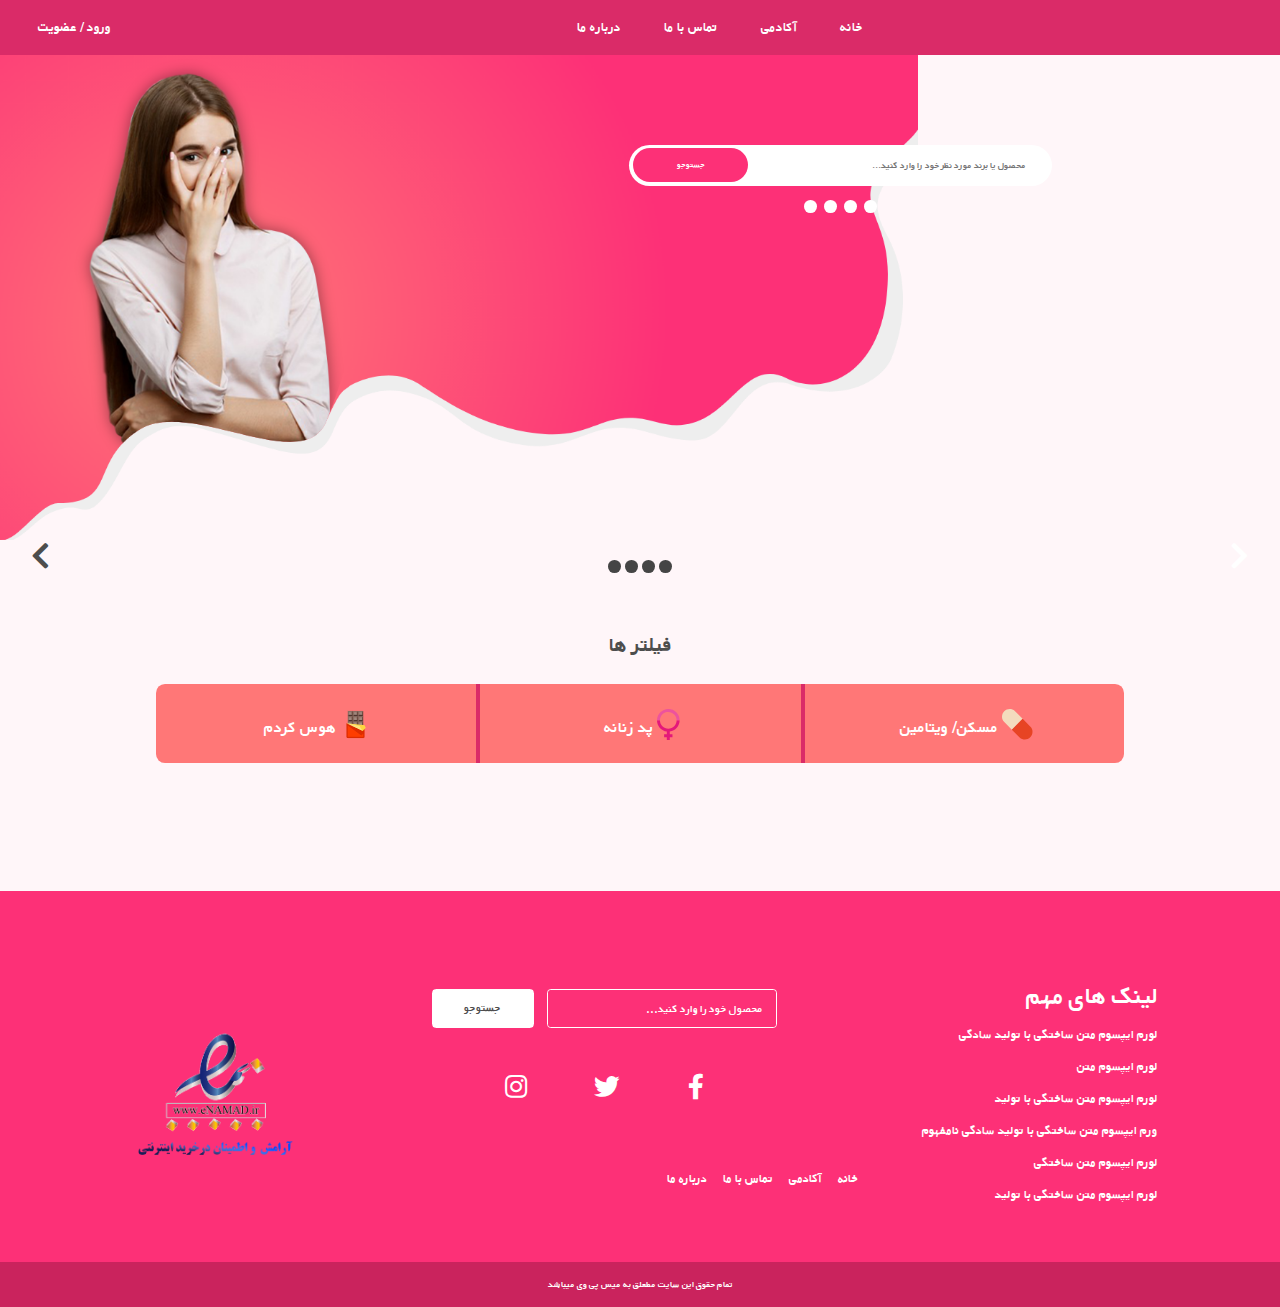
==== commit ae7bae83: "bootstrap local link updated" ====
--- a/index.html
+++ b/index.html
@@ -1,4 +1,4 @@
-<!DOCTYPE html>
+﻿<!DOCTYPE html>
 <html lang="en">
 
 <head>
@@ -14,9 +14,9 @@
     <script src="https://cdnjs.cloudflare.com/ajax/libs/popper.js/1.14.3/umd/popper.min.js"></script>
     <script src="https://stackpath.bootstrapcdn.com/bootstrap/4.1.1/js/bootstrap.min.js"></script>
     <!-- Local bootstrap -->
-    <link rel="stylesheet" href="bootstrap/css/bootstrap.min.css">
-    <script src="bootstrap/js/bootstrap.bundle.min.js"></script>
-    <script src="bootstrap/js/bootstrap.min.js"></script>
+    <link rel="stylesheet" href="node_modules/bootstrap/dist/css/bootstrap.min.css">
+    <script src="node_modules/bootstrap/dist/js/bootstrap.bundle.min.js"></script>
+    <script src="node_modules/bootstrap/dist/js/bootstrap.min.js"></script>
     <!-- Local style -->
     <link rel="stylesheet" href="css/style.css">
     <link rel="stylesheet" media="only screen and (max-width: 600px)" href="css/smallscreen.css">
@@ -46,7 +46,7 @@
                 <a href="academy.html" class="nav-item">آکادمی</a>
                 <a href="contact-us.html" class="nav-item">تماس با ما</a>
                 <a href="about-us.html" class="nav-item">درباره ما</a>
-                <a href="#" class="nav-item" id="link-ex">ورود / عضویت</a>
+                <a href="login.html" class="nav-item" id="link-ex">ورود / عضویت</a>
             </div>
         </div>
     </nav>
@@ -69,48 +69,48 @@
 
                             <div class="mySlides1">
                                 <div class="text">
-                                    <h1>اتم</h1>
+                                    <h1>میتونی به ما اعتماد کنی</h1>
                                     <hr id="hr-1">
-                                    <p class="text-justify">لورم ایپسوم متن ساختگی با تولید سادگی نامفهوم از صــنعت چاپ و با استفاده از طراحان گرافیک
-                                        است. چاپــگرها و متون بلــکه روزنـــامــه و مجله در ستون و سطرآنــچنان کــــه لازم
-                                        اســــت و برای شرایــــط فــعلی تکنولوژی مورد نیاز و کاربردهای متنوع با هدف بهبود
-                                        ابزارهای کاربردی می باشد
+                                    <p class="text-justify">
+                                        سفارشی که تو سایت ما میزنی بین خودمون می مونه. ما حواسمون به حریم خصوصیت هست. لازم نیست نگران چیزی باشی. تمام اعضای تیم میس
+                                        پی وی خانم هستند. و لازم نیست از کسی خجالت بکشی. فقط به ما بگو که الان چی احتیاج
+                                        داری؟
                                     </p>
                                 </div>
                             </div>
 
                             <div class="mySlides1">
                                 <div class="text">
-                                    <h1>مولکول</h1>
+                                    <h1>الان هوس چی کردی؟!</h1>
                                     <hr id="hr-2">
-                                    <p class="text-justify">لورم ایپسوم متن ساختگی با تولید سادگی نامفهوم از صــنعت چاپ و با استفاده از طراحان گرافیک
-                                        است. چاپــگرها و متون بلــکه روزنـــامــه و مجله در ستون و سطرآنــچنان کــــه لازم
-                                        اســــت و برای شرایــــط فــعلی تکنولوژی مورد نیاز و کاربردهای متنوع با هدف بهبود
-                                        ابزارهای کاربردی می باشد
+                                    <p class="text-justify">
+                                        ممکنه الان دلت یه چیز فوق العاده شیرین و شکلاتی بخواد یا یک لیوان قهوه گرم و تلخ یا شایدم یه لواشک خیلی ترش. هرچی که هوس
+                                        کردی رو به ما بگو تا درکنار سفارشت برات بفرستیم. یه چیزی که حسابی حالاتو جا بیاره...
+                                        :)
                                     </p>
                                 </div>
                             </div>
 
                             <div class="mySlides1">
                                 <div class="text">
-                                    <h1>تمپلیت</h1>
+                                    <h1>ما حواسمون بهت هست</h1>
                                     <hr id="hr-3">
-                                    <p class="text-justify">لورم ایپسوم متن ساختگی با تولید سادگی نامفهوم از صــنعت چاپ و با استفاده از طراحان گرافیک
-                                        است. چاپــگرها و متون بلــکه روزنـــامــه و مجله در ستون و سطرآنــچنان کــــه لازم
-                                        اســــت و برای شرایــــط فــعلی تکنولوژی مورد نیاز و کاربردهای متنوع با هدف بهبود
-                                        ابزارهای کاربردی می باشد
+                                    <p class="text-justify">
+                                        شاید الان با خودت فکر میکنی که هیچکس شرایطتت رو درست نمی کنه. شاید هم دلت بخواد یک بادکنک بزرگ رو اونقدر فشار بدی تا بترکه
+                                        بلکه یکم آرومت کنه. خب ما برات توی سفارشتی یک دونه ورق حبابی می زاریم با چندتا سرگرمی
+                                        کوچیک. شاید اینطوری بتونیم حالتو بهتر کنیم خلاصه که بدون حواس میس پی بهت هست!
                                     </p>
                                 </div>
                             </div>
 
                             <div class="mySlides1">
                                 <div class="text">
-                                    <h1>صفحه</h1>
+                                    <h1>باید حواست به خودت باشه</h1>
                                     <hr id="hr-4">
-                                    <p class="text-justify">لورم ایپسوم متن ساختگی با تولید سادگی نامفهوم از صــنعت چاپ و با استفاده از طراحان گرافیک
-                                        است. چاپــگرها و متون بلــکه روزنـــامــه و مجله در ستون و سطرآنــچنان کــــه لازم
-                                        اســــت و برای شرایــــط فــعلی تکنولوژی مورد نیاز و کاربردهای متنوع با هدف بهبود
-                                        ابزارهای کاربردی می باشد
+                                    <p class="text-justify">
+                                        اگر دارویی احتیاج داری مثل مسکن تا یکم دردت رو آروم کنی میتونی اونا از ما بخوای تا برات بفرسیتم. خوبه که تو این مدت حواست
+                                        خودت بهت باشه به نظم چندتا قرص آهن و ویتامین سفارش بده مطمئنم چند وقت دیگه برامون
+                                        کامنت می زاری که دستتون درد نکنه ... ;)
                                     </p>
                                 </div>
                             </div>
@@ -146,8 +146,9 @@
                         <div class="page">
 
                             <h1>نام نوار بهداشتی آلویز</h1>
-                            <p class="detail">لورم ایپسوم متن ساختگی با تولید سادگی نامفهوم از صــنعت چاپ و با استفاده از طراحان گرافیک است.
-                                چاپــگرها و متون بلــکه روزنـــامــه و با هدف بهبود ابزارهای کاربردی می باشد
+                            <p class="detail">لورم ایپسوم متن ساختگی با تولید سادگی نامفهوم از صــنعت چاپ و با استفاده از
+                                طراحان گرافیک است. چاپــگرها و متون بلــکه روزنـــامــه و با هدف بهبود ابزارهای کاربردی می
+                                باشد
                             </p>
 
                             <div class="page-down text-center">
@@ -186,8 +187,9 @@
                         <div class="page">
 
                             <h1>نام نوار بهداشتی آلویز</h1>
-                            <p class="detail">لورم ایپسوم متن ساختگی با تولید سادگی نامفهوم از صــنعت چاپ و با استفاده از طراحان گرافیک است.
-                                چاپــگرها و متون بلــکه روزنـــامــه و با هدف بهبود ابزارهای کاربردی می باشد
+                            <p class="detail">لورم ایپسوم متن ساختگی با تولید سادگی نامفهوم از صــنعت چاپ و با استفاده از
+                                طراحان گرافیک است. چاپــگرها و متون بلــکه روزنـــامــه و با هدف بهبود ابزارهای کاربردی می
+                                باشد
                             </p>
 
                             <div class="page-down text-center">
@@ -227,8 +229,9 @@
                         <div class="page">
 
                             <h1>نام نوار بهداشتی آلویز</h1>
-                            <p class="detail">لورم ایپسوم متن ساختگی با تولید سادگی نامفهوم از صــنعت چاپ و با استفاده از طراحان گرافیک است.
-                                چاپــگرها و متون بلــکه روزنـــامــه و با هدف بهبود ابزارهای کاربردی می باشد
+                            <p class="detail">لورم ایپسوم متن ساختگی با تولید سادگی نامفهوم از صــنعت چاپ و با استفاده از
+                                طراحان گرافیک است. چاپــگرها و متون بلــکه روزنـــامــه و با هدف بهبود ابزارهای کاربردی می
+                                باشد
                             </p>
 
                             <div class="page-down text-center">
@@ -267,8 +270,9 @@
                         <div class="page">
 
                             <h1>نام نوار بهداشتی آلویز</h1>
-                            <p class="detail">لورم ایپسوم متن ساختگی با تولید سادگی نامفهوم از صــنعت چاپ و با استفاده از طراحان گرافیک است.
-                                چاپــگرها و متون بلــکه روزنـــامــه و با هدف بهبود ابزارهای کاربردی می باشد
+                            <p class="detail">لورم ایپسوم متن ساختگی با تولید سادگی نامفهوم از صــنعت چاپ و با استفاده از
+                                طراحان گرافیک است. چاپــگرها و متون بلــکه روزنـــامــه و با هدف بهبود ابزارهای کاربردی می
+                                باشد
                             </p>
 
                             <div class="page-down text-center">
@@ -923,15 +927,21 @@
                                 <div class="p-2">
                                     <div id="soical">
                                         <div class="d-flex justify-content-center">
-                                            <a>
-                                                <i class="fab fa-facebook-f fa-2x"></i>
-                                            </a>
-                                            <a>
-                                                <i class="fab fa-twitter fa-2x"></i>
-                                            </a>
-                                            <a>
-                                                <i class="fab fa-instagram fa-2x"></i>
-                                            </a>
+                                            <div class="p-2">
+                                                <a>
+                                                    <i class="fab fa-facebook-f fa-2x"></i>
+                                                </a>
+                                            </div>
+                                            <div class="p-2">
+                                                <a>
+                                                    <i class="fab fa-twitter fa-2x"></i>
+                                                </a>
+                                            </div>
+                                            <div class="p-2">
+                                                <a>
+                                                    <i class="fab fa-instagram fa-2x"></i>
+                                                </a>
+                                            </div>
                                         </div>
                                     </div>
                                 </div>
@@ -975,15 +985,14 @@
                 </div>
             </div>
         </div>
+
+        <div class="text-center" id="copyright">
+            <p>تمام حقوق این سایت مطعلق به میس پی وی میباشد</p>
+        </div>
     </footer>
 
-    <div class="text-center" id="copyright">
-        <p>تمام حقوق این سایت مطعلق به میس پی وی میباشد</p>
-    </div>
-
-    <script src="js/slideshow1.js"></script>
-    <script src="js/slideshow2.js"></script>
-    <script src="js/slideshow3.js"></script>
+
+    <script src="js/slideshow.js"></script>
     <script src="js/search.js"></script>
 </body>
 
--- a/css/style.css
+++ b/css/style.css
@@ -13,6 +13,16 @@
   src: url("../font/Bold.ttf");
 }
 
+/* ::-webkit-scrollbar {
+  width: 1vw;
+}
+
+::-webkit-scrollbar-thumb {
+  background-color: #ff7777;
+  background-color: var(--main);
+  background-image: linear-gradient(#fd3077, #ff7777);
+} */
+
 body {
   font-family: Yekan;
   direction: rtl;
@@ -50,7 +60,7 @@
 }
 
 nav .navbar-nav {
-  margin-right: 25%;
+  margin-right: 30%;
   width: 100%;
 }
 
@@ -672,7 +682,7 @@
 .headline {
   background: var(--main);
   color: var(--white);
-  padding: 0.6vw 0;
+  padding: 0.4vw 0;
   margin: 0 6vw;
   background-image: linear-gradient(to right, #ff7777, #fd3077);
 }
@@ -795,24 +805,57 @@
 }
 
 /* academy */
+#headbar {
+  background-image: linear-gradient(to right, #ff7777, #fd3077);
+  padding: 0.8vw 0;
+  position: relative;
+}
+
+#headbar h1 {
+  margin: 0 !important;
+  font-size: 1.3vw;
+}
+
+#headbar::after {
+  content: "";
+  display: block;
+  border-width: 1.3vw 1.3vw 0;
+  border-style: solid;
+  border-color: #fe5477 transparent transparent;
+  margin-left: -0.8vw;
+  position: absolute;
+  bottom: -1.3vw;
+  left: 49.45%;
+}
+
 #academy {
   margin: 3vw 0;
+  padding: 0 3vw;
+}
+
+#academy .col-md-3 {
+  padding: 0 1vw;
 }
 
 .content {
   color: var(--black);
   background-color: var(--white);
-  border-radius: 0.8vw;
+  border-radius: 0.7vw;
   margin-bottom: 2vw;
 }
 
 .content img {
   height: 14vw;
   width: 100%;
-  border-radius: 0.8vw 0.8vw 0 0;
-}
-
-.content .image {
+  border-radius: 0.7vw 0.7vw 0 0;
+}
+
+.content h1 {
+  font-size: 1.8vw;
+}
+
+.content {
+  font-size: 1vw;
 }
 
 .summary {
@@ -820,9 +863,20 @@
 }
 
 .summary h1 {
-}
-
-.summary p {
+  position: relative;
+  box-sizing: border-box;
+  padding-bottom: 1.15vw;
+}
+
+.summary h1::after {
+  content: "";
+  position: absolute;
+  bottom: 0;
+  left: 0;
+  right: 0;
+  width: 100%;
+  height: 0.15vw;
+  background-color: #bfbfbf;
 }
 
 .summary .link {
@@ -831,8 +885,9 @@
 
 .summary .link a {
   padding: 0.6vw 2.7vw;
-  background-color: var(--main);
-  border-radius: 0.8vw;
+  /* background-color: var(--main); */
+  background-image: linear-gradient(to right, #fd3077, #ff7777);
+  border-radius: 0.4vw;
 }
 
 /* freaky button */
--- a/css/smallscreen.css
+++ b/css/smallscreen.css
@@ -145,7 +145,7 @@
 
 .prev,
 .next {
-  top: 23%;
+  top: 25%;
 }
 .dot1,
 .dot2 {
@@ -452,7 +452,7 @@
 }
 
 .headline {
-  padding: 3vw 6vw;
+  padding: 1vw 6vw;
 }
 
 .product-main .fo {
@@ -492,3 +492,66 @@
   border-width: 0.3vw;
   border-radius: 1vw;
 }
+
+/* academy */
+#headbar {
+  padding: 3vw 0;
+}
+
+#headbar h1 {
+  font-size: 4vw;
+}
+
+#headbar::after {
+  border-width: 4vw 4vw 0;
+  margin-left: -2.6vw;
+  bottom: -4vw;
+}
+
+#academy {
+  margin: 9vw 0;
+  padding: 0 11vw;
+}
+
+#academy .col-md-3 {
+  padding: 0;
+}
+
+.content {
+  border-radius: 2.5vw;
+  margin-bottom: 8vw;
+}
+
+.content img {
+  height: 50vw;
+  border-radius: 2.5vw 2.5vw 0 0;
+}
+
+.content h1 {
+  font-size: 7vw;
+}
+
+.content {
+  font-size: 4vw;
+}
+
+.summary {
+  padding: 6vw;
+}
+
+.summary h1 {
+  padding-bottom: 3.6vw;
+}
+
+.summary h1::after {
+  height: 0.6vw;
+}
+
+.summary .link {
+  margin-top: 6vw;
+}
+
+.summary .link a {
+  padding: 2.1vw 9vw;
+  border-radius: 2.5vw;
+}
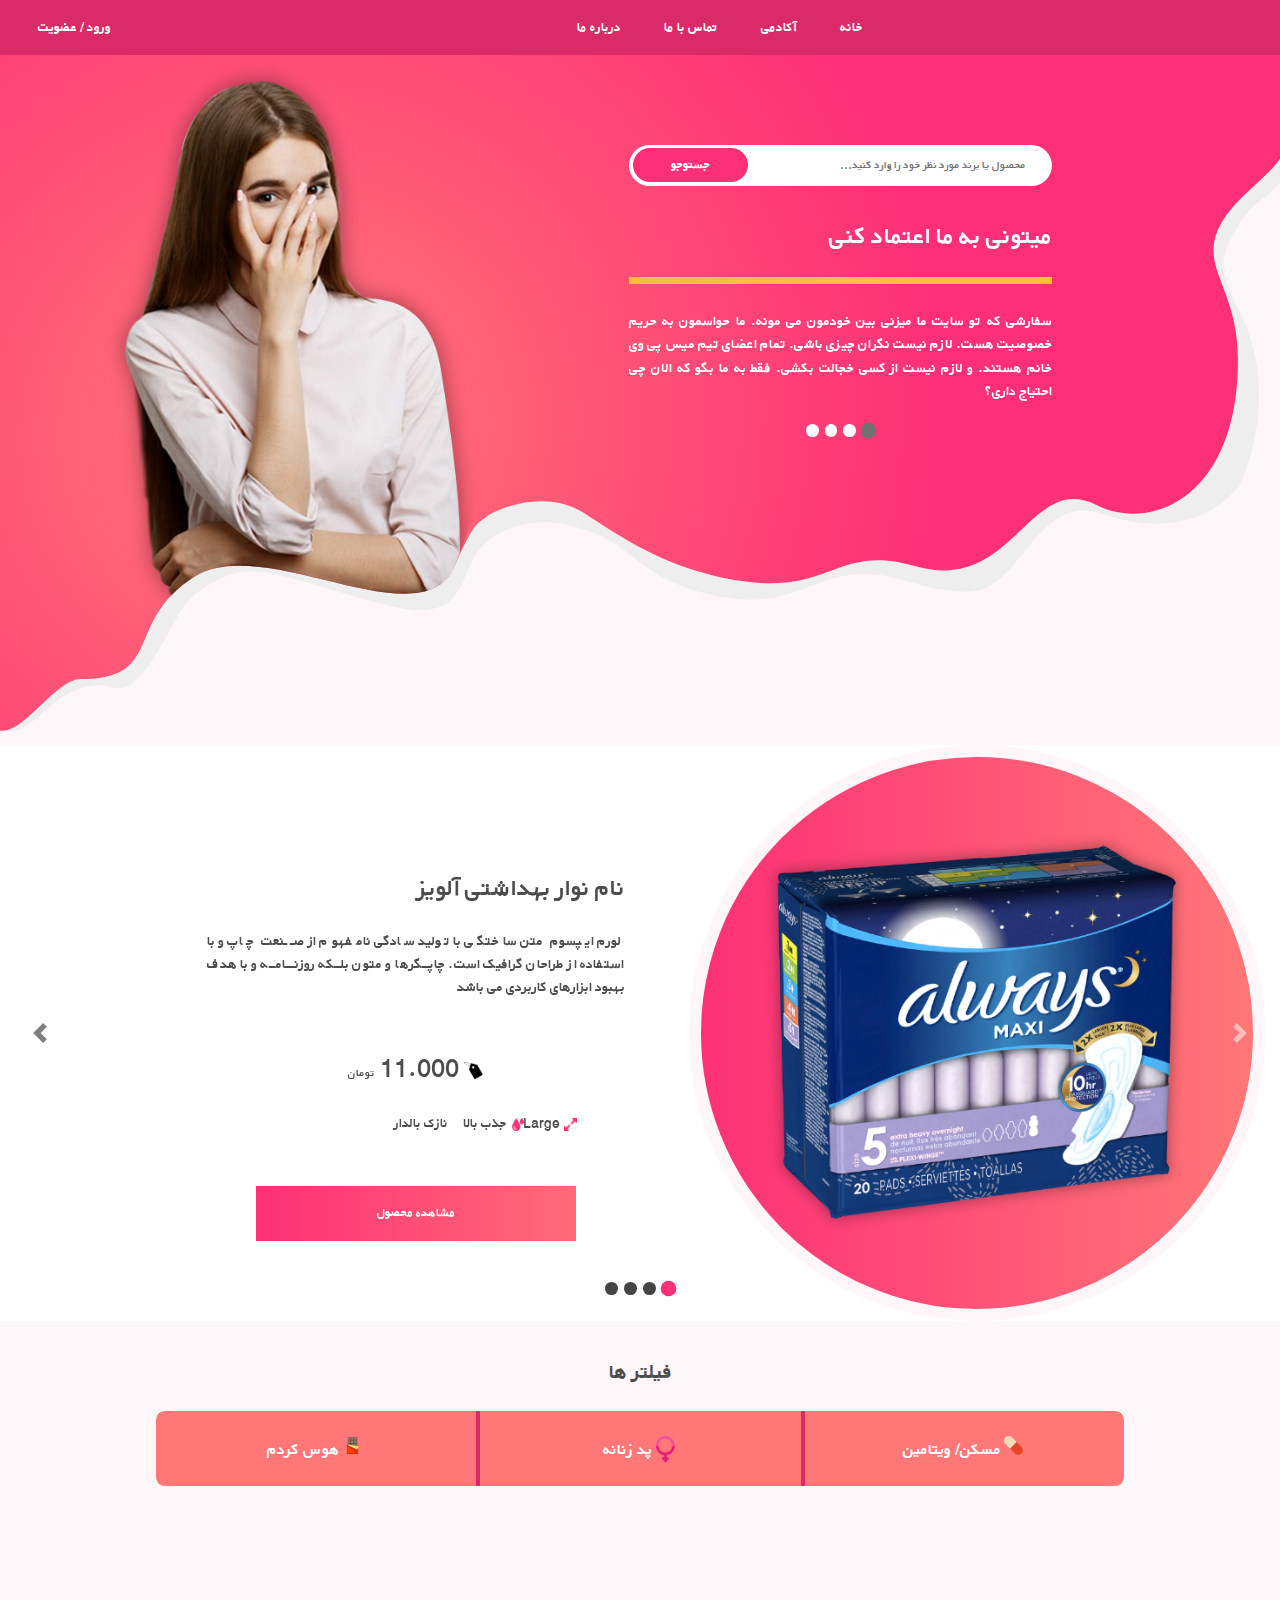
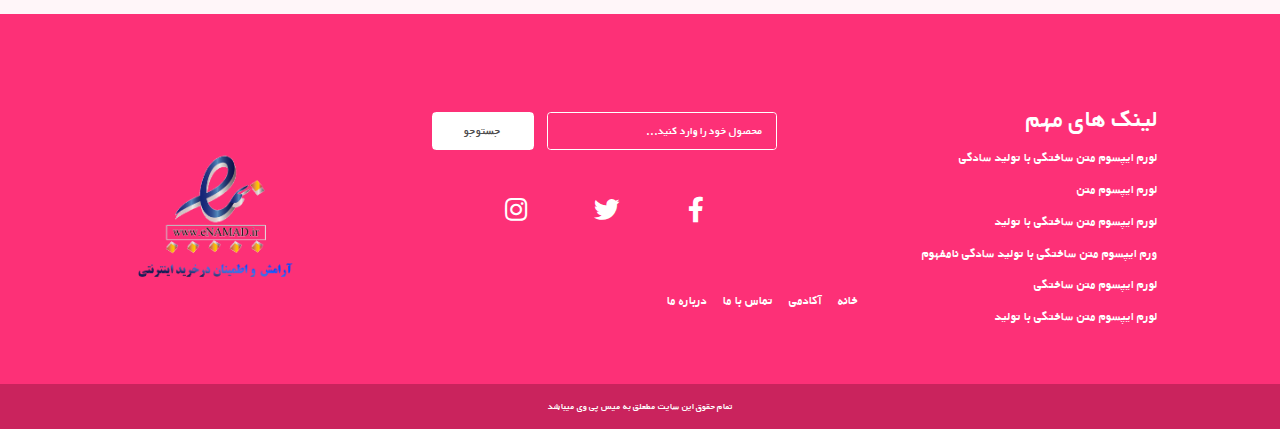
==== commit 010ee1fd: "update font landscape" ====
--- a/index.html
+++ b/index.html
@@ -9,10 +9,10 @@
     <!-- CDN Font Awesome -->
     <link rel="stylesheet" href="https://use.fontawesome.com/releases/v5.2.0/css/all.css">
     <!-- CDN bootstrap -->
-    <link rel="stylesheet" href="https://stackpath.bootstrapcdn.com/bootstrap/4.1.1/css/bootstrap.min.css">
+    <link rel="stylesheet" href="https://stackpath.bootstrapcdn.com/bootstrap/4.1.3/css/bootstrap.min.css">
     <script src="https://code.jquery.com/jquery-3.3.1.slim.min.js"></script>
     <script src="https://cdnjs.cloudflare.com/ajax/libs/popper.js/1.14.3/umd/popper.min.js"></script>
-    <script src="https://stackpath.bootstrapcdn.com/bootstrap/4.1.1/js/bootstrap.min.js"></script>
+    <script src="https://stackpath.bootstrapcdn.com/bootstrap/4.1.3/js/bootstrap.min.js"></script>
     <!-- Local bootstrap -->
     <link rel="stylesheet" href="node_modules/bootstrap/dist/css/bootstrap.min.css">
     <script src="node_modules/bootstrap/dist/js/bootstrap.bundle.min.js"></script>
@@ -20,6 +20,8 @@
     <!-- Local style -->
     <link rel="stylesheet" href="css/style.css">
     <link rel="stylesheet" media="only screen and (max-width: 600px)" href="css/smallscreen.css">
+    <link rel="stylesheet" media="only screen and (max-width: 900px) and (min-width: 580px) and (orientation: landscape)"
+        href="css/landscape.css">
 
 </head>
 
@@ -36,8 +38,8 @@
         <a href="index.html">
             <img src="img/Canvas.png" id="icon" alt="">
         </a>
-        <button class="navbar-toggler" type="button" data-toggle="collapse" data-target="#navbarNavAltMarkup" aria-controls="navbarNavAltMarkup"
-            aria-expanded="false" aria-label="Toggle navigation">
+        <button class="navbar-toggler" type="button" data-toggle="collapse" data-target="#navbarNavAltMarkup"
+            aria-controls="navbarNavAltMarkup" aria-expanded="false" aria-label="Toggle navigation">
             <span class="navbar-toggler-icon"></span>
         </button>
         <div class="collapse navbar-collapse" id="navbarNavAltMarkup">
@@ -53,8 +55,8 @@
     <header>
         <div class="container-fluid hh">
             <div class="row hh">
-                <div class="col-md-2" id="header-up"></div>
-                <div class="col-md-5 header">
+                <div class="col-sm-2" id="header-up"></div>
+                <div class="col-sm-5 header">
                     <div class="header-container">
                         <div class="buttonInside">
                             <input type="text" placeholder="محصول یا برند مورد نظر خود را وارد کنید...">
@@ -65,64 +67,68 @@
                     </div>
 
                     <div class="header-container">
-                        <div class="slideshow-container">
-
-                            <div class="mySlides1">
-                                <div class="text">
-                                    <h1>میتونی به ما اعتماد کنی</h1>
-                                    <hr id="hr-1">
-                                    <p class="text-justify">
-                                        سفارشی که تو سایت ما میزنی بین خودمون می مونه. ما حواسمون به حریم خصوصیت هست. لازم نیست نگران چیزی باشی. تمام اعضای تیم میس
-                                        پی وی خانم هستند. و لازم نیست از کسی خجالت بکشی. فقط به ما بگو که الان چی احتیاج
-                                        داری؟
-                                    </p>
-                                </div>
-                            </div>
-
-                            <div class="mySlides1">
-                                <div class="text">
-                                    <h1>الان هوس چی کردی؟!</h1>
-                                    <hr id="hr-2">
-                                    <p class="text-justify">
-                                        ممکنه الان دلت یه چیز فوق العاده شیرین و شکلاتی بخواد یا یک لیوان قهوه گرم و تلخ یا شایدم یه لواشک خیلی ترش. هرچی که هوس
-                                        کردی رو به ما بگو تا درکنار سفارشت برات بفرستیم. یه چیزی که حسابی حالاتو جا بیاره...
-                                        :)
-                                    </p>
-                                </div>
-                            </div>
-
-                            <div class="mySlides1">
-                                <div class="text">
-                                    <h1>ما حواسمون بهت هست</h1>
-                                    <hr id="hr-3">
-                                    <p class="text-justify">
-                                        شاید الان با خودت فکر میکنی که هیچکس شرایطتت رو درست نمی کنه. شاید هم دلت بخواد یک بادکنک بزرگ رو اونقدر فشار بدی تا بترکه
-                                        بلکه یکم آرومت کنه. خب ما برات توی سفارشتی یک دونه ورق حبابی می زاریم با چندتا سرگرمی
-                                        کوچیک. شاید اینطوری بتونیم حالتو بهتر کنیم خلاصه که بدون حواس میس پی بهت هست!
-                                    </p>
-                                </div>
-                            </div>
-
-                            <div class="mySlides1">
-                                <div class="text">
-                                    <h1>باید حواست به خودت باشه</h1>
-                                    <hr id="hr-4">
-                                    <p class="text-justify">
-                                        اگر دارویی احتیاج داری مثل مسکن تا یکم دردت رو آروم کنی میتونی اونا از ما بخوای تا برات بفرسیتم. خوبه که تو این مدت حواست
-                                        خودت بهت باشه به نظم چندتا قرص آهن و ویتامین سفارش بده مطمئنم چند وقت دیگه برامون
-                                        کامنت می زاری که دستتون درد نکنه ... ;)
-                                    </p>
-                                </div>
-                            </div>
-
-                            <div class="text-center">
-                                <span class="dot1" onclick="currentSlide(1)"></span>
-                                <span class="dot1" onclick="currentSlide(2)"></span>
-                                <span class="dot1" onclick="currentSlide(3)"></span>
-                                <span class="dot1" onclick="currentSlide(4)"></span>
-                            </div>
-
-                        </div>
+                        <div id="slide-1" class="carousel slide" data-ride="carousel">
+                            <ol class="carousel-indicators">
+                                <li data-target="#slide-1" data-slide-to="0" class="active"></li>
+                                <li data-target="#slide-1" data-slide-to="1"></li>
+                                <li data-target="#slide-1" data-slide-to="2"></li>
+                                <li data-target="#slide-1" data-slide-to="3"></li>
+                            </ol>
+
+                            <div class="carousel-inner">
+                                <div class="carousel-item active">
+                                    <div class="text">
+                                        <h1 id="line-1">میتونی به ما اعتماد کنی</h1>
+                                        <p class="text-justify">
+                                            سفارشی که تو سایت ما میزنی بین خودمون می مونه. ما حواسمون به حریم خصوصیت
+                                            هست. لازم نیست نگران چیزی باشی. تمام اعضای تیم میس
+                                            پی وی خانم هستند. و لازم نیست از کسی خجالت بکشی. فقط به ما بگو که الان چی
+                                            احتیاج
+                                            داری؟
+                                        </p>
+                                    </div>
+                                </div>
+                                <div class="carousel-item">
+                                    <div class="text">
+                                        <h1 id="line-2">الان هوس چی کردی؟!</h1>
+                                        <p class="text-justify">
+                                            ممکنه الان دلت یه چیز فوق العاده شیرین و شکلاتی بخواد یا یک لیوان قهوه گرم
+                                            و تلخ یا شایدم یه لواشک خیلی ترش. هرچی که هوس
+                                            کردی رو به ما بگو تا درکنار سفارشت برات بفرستیم. یه چیزی که حسابی حالاتو جا
+                                            بیاره...
+                                            :)
+                                        </p>
+                                    </div>
+                                </div>
+                                <div class="carousel-item">
+                                    <div class="text">
+                                        <h1 id="line-3">ما حواسمون بهت هست</h1>
+                                        <p class="text-justify">
+                                            شاید الان با خودت فکر میکنی که هیچکس شرایطتت رو درست نمی کنه. شاید هم دلت
+                                            بخواد یک بادکنک بزرگ رو اونقدر فشار بدی تا بترکه
+                                            بلکه یکم آرومت کنه. خب ما برات توی سفارشتی یک دونه ورق حبابی می زاریم با
+                                            چندتا
+                                            سرگرمی کوچیک. شاید اینطوری بتونیم حالتو بهتر کنیم خلاصه که بدون حواس میس پی
+                                            بهت
+                                            هست!
+                                        </p>
+                                    </div>
+                                </div>
+                                <div class="carousel-item">
+                                    <div class="text">
+                                        <h1 id="line-4">باید حواست به خودت باشه</h1>
+                                        <p class="text-justify">
+                                            اگر دارویی احتیاج داری مثل مسکن تا یکم دردت رو آروم کنی میتونی اونا از ما
+                                            بخوای تا برات بفرسیتم. خوبه که تو این مدت حواست
+                                            خودت بهت باشه به نظم چندتا قرص آهن و ویتامین سفارش بده مطمئنم چند وقت دیگه
+                                            برامون
+                                            کامنت می زاری که دستتون درد نکنه ... ;)
+                                        </p>
+                                    </div>
+                                </div>
+                            </div>
+                        </div>
+
                     </div>
                 </div>
             </div>
@@ -131,216 +137,219 @@
     </header>
 
     <div class="container-fluid" id="slide">
-        <div class="slideshow-container">
-            <div class="mySlides2">
-
-                <div class="row">
-
-                    <div class="col-md-6">
-                        <div class="slide-img">
-                            <img src="img/content1.png" alt="">
+
+        <div id="slide-2" class="carousel slide" data-ride="carousel">
+
+            <ol class="carousel-indicators">
+                <li data-target="#slide-2" data-slide-to="0" class="active"></li>
+                <li data-target="#slide-2" data-slide-to="1"></li>
+                <li data-target="#slide-2" data-slide-to="2"></li>
+                <li data-target="#slide-2" data-slide-to="3"></li>
+            </ol>
+
+            <div class="carousel-inner">
+                <div class="carousel-item active">
+                    <div class="row">
+
+                        <div class="col-sm-6">
+                            <div class="slide-img">
+                                <img src="img/content1.png" alt="">
+                            </div>
+                        </div>
+
+                        <div class="col-sm-6">
+                            <div class="page">
+
+                                <h1>نام نوار بهداشتی آلویز</h1>
+                                <p class="text-justify detail">
+                                    لورم ایپسوم متن ساختگی با تولید سادگی نامفهوم از صــنعت چاپ و با استفاده از طراحان
+                                    گرافیک است. چاپــگرها و متون بلــکه روزنـــامــه
+                                    و با هدف بهبود ابزارهای کاربردی می باشد
+                                </p>
+
+                                <div class="page-down text-center">
+                                    <div class="price">
+                                        11.000
+                                    </div>
+
+                                    <div class="d-flex greedy">
+                                        <div class="flex-fill large">
+                                            Large
+                                        </div>
+                                        <div class="flex-fill absorb">
+                                            جذب بالا
+                                        </div>
+                                        <div class="flex-fill winged">
+                                            نازک بالدار
+                                        </div>
+                                    </div>
+
+                                    <button class="product-button">مشاهده محصول</button>
+                                </div>
+
+                            </div>
                         </div>
                     </div>
-
-                    <div class="col-md-6">
-                        <div class="page">
-
-                            <h1>نام نوار بهداشتی آلویز</h1>
-                            <p class="detail">لورم ایپسوم متن ساختگی با تولید سادگی نامفهوم از صــنعت چاپ و با استفاده از
-                                طراحان گرافیک است. چاپــگرها و متون بلــکه روزنـــامــه و با هدف بهبود ابزارهای کاربردی می
-                                باشد
-                            </p>
-
-                            <div class="page-down text-center">
-                                <div class="price">
-                                    11.000
-                                </div>
-
-                                <div class="d-flex greedy">
-                                    <div class="flex-fill large">
-                                        Large
-                                    </div>
-                                    <div class="flex-fill absorb">
-                                        جذب بالا
-                                    </div>
-                                    <div class="flex-fill winged">
-                                        نازک بالدار
-                                    </div>
-                                </div>
-
-                                <button class="product-button">مشاهده محصول</button>
-                            </div>
-
+                </div>
+
+                <div class="carousel-item">
+                    <div class="row">
+                        <div class="col-sm-6">
+                            <div class="slide-img">
+                                <img src="img/poise liners package left zoom.png" alt="">
+                            </div>
+                        </div>
+                        <div class="col-sm-6">
+                            <div class="page">
+
+                                <h1>نام نوار بهداشتی آلویز</h1>
+                                <p class="text-justify detail">
+                                    لورم ایپسوم متن ساختگی با تولید سادگی نامفهوم از صــنعت چاپ و با استفاده از طراحان
+                                    گرافیک است. چاپــگرها و متون بلــکه روزنـــامــه
+                                    و با هدف بهبود ابزارهای کاربردی می باشد
+                                </p>
+
+                                <div class="page-down text-center">
+                                    <div class="price">
+                                        12.000
+                                    </div>
+
+                                    <div class="d-flex greedy">
+                                        <div class="flex-fill large">
+                                            Large
+                                        </div>
+                                        <div class="flex-fill absorb">
+                                            جذب بالا
+                                        </div>
+                                        <div class="flex-fill winged">
+                                            نازک بالدار
+                                        </div>
+                                    </div>
+                                    <a href="product.html">
+                                        <button class="product-button">مشاهده محصول</button>
+                                    </a>
+                                </div>
+
+                            </div>
                         </div>
                     </div>
                 </div>
+
+                <div class="carousel-item">
+                    <div class="row">
+                        <div class="col-sm-6">
+                            <div class="slide-img">
+                                <img src="img/Group 8.png" alt="">
+                            </div>
+                        </div>
+                        <div class="col-sm-6">
+                            <div class="page">
+
+                                <h1>نام نوار بهداشتی آلویز</h1>
+                                <p class="text-justify detail">
+                                    لورم ایپسوم متن ساختگی با تولید سادگی نامفهوم از صــنعت چاپ و با استفاده از طراحان
+                                    گرافیک است. چاپــگرها و متون بلــکه روزنـــامــه
+                                    و با هدف بهبود ابزارهای کاربردی می باشد
+                                </p>
+
+                                <div class="page-down text-center">
+                                    <div class="price">
+                                        11.000
+                                    </div>
+
+                                    <div class="d-flex greedy">
+                                        <div class="flex-fill large">
+                                            Large
+                                        </div>
+                                        <div class="flex-fill absorb">
+                                            جذب بالا
+                                        </div>
+                                        <div class="flex-fill winged">
+                                            نازک بالدار
+                                        </div>
+                                    </div>
+
+                                    <button class="product-button">مشاهده محصول</button>
+                                </div>
+
+                            </div>
+                        </div>
+                    </div>
+                </div>
+
+                <div class="carousel-item">
+
+                    <div class="row">
+                        <div class="col-sm-6">
+                            <div class="slide-img">
+                                <img src="img/poise liners package left zoom.png" alt="">
+                            </div>
+                        </div>
+                        <div class="col-sm-6">
+                            <div class="page">
+
+                                <h1>نام نوار بهداشتی آلویز</h1>
+                                <p class="text-justify detail">
+                                    لورم ایپسوم متن ساختگی با تولید سادگی نامفهوم از صــنعت چاپ و با استفاده از طراحان
+                                    گرافیک است. چاپــگرها و متون بلــکه روزنـــامــه
+                                    و با هدف بهبود ابزارهای کاربردی می باشد
+                                </p>
+
+                                <div class="page-down text-center">
+                                    <div class="price">
+                                        12.000
+                                    </div>
+
+                                    <div class="d-flex greedy">
+                                        <div class="flex-fill large">
+                                            Large
+                                        </div>
+                                        <div class="flex-fill absorb">
+                                            جذب بالا
+                                        </div>
+                                        <div class="flex-fill winged">
+                                            نازک بالدار
+                                        </div>
+                                    </div>
+
+                                    <a href="product.html">
+                                        <button class="product-button">مشاهده محصول</button>
+                                    </a>
+                                </div>
+
+                            </div>
+                        </div>
+                    </div>
+
+                </div>
             </div>
 
-            <div class="mySlides2">
-                <div class="row">
-                    <div class="col-md-6">
-                        <div class="slide-img">
-                            <img src="img/poise liners package left zoom.png" alt="">
-                        </div>
-                    </div>
-                    <div class="col-md-6">
-                        <div class="page">
-
-                            <h1>نام نوار بهداشتی آلویز</h1>
-                            <p class="detail">لورم ایپسوم متن ساختگی با تولید سادگی نامفهوم از صــنعت چاپ و با استفاده از
-                                طراحان گرافیک است. چاپــگرها و متون بلــکه روزنـــامــه و با هدف بهبود ابزارهای کاربردی می
-                                باشد
-                            </p>
-
-                            <div class="page-down text-center">
-                                <div class="price">
-                                    12.000
-                                </div>
-
-                                <div class="d-flex greedy">
-                                    <div class="flex-fill large">
-                                        Large
-                                    </div>
-                                    <div class="flex-fill absorb">
-                                        جذب بالا
-                                    </div>
-                                    <div class="flex-fill winged">
-                                        نازک بالدار
-                                    </div>
-                                </div>
-                                <a href="product.html">
-                                    <button class="product-button">مشاهده محصول</button>
-                                </a>
-                            </div>
-
-                        </div>
-                    </div>
-                </div>
-            </div>
-
-            <div class="mySlides2">
-                <div class="row">
-                    <div class="col-md-6">
-                        <div class="slide-img">
-                            <img src="img/Group 8.png" alt="">
-                        </div>
-                    </div>
-                    <div class="col-md-6">
-                        <div class="page">
-
-                            <h1>نام نوار بهداشتی آلویز</h1>
-                            <p class="detail">لورم ایپسوم متن ساختگی با تولید سادگی نامفهوم از صــنعت چاپ و با استفاده از
-                                طراحان گرافیک است. چاپــگرها و متون بلــکه روزنـــامــه و با هدف بهبود ابزارهای کاربردی می
-                                باشد
-                            </p>
-
-                            <div class="page-down text-center">
-                                <div class="price">
-                                    11.000
-                                </div>
-
-                                <div class="d-flex greedy">
-                                    <div class="flex-fill large">
-                                        Large
-                                    </div>
-                                    <div class="flex-fill absorb">
-                                        جذب بالا
-                                    </div>
-                                    <div class="flex-fill winged">
-                                        نازک بالدار
-                                    </div>
-                                </div>
-
-                                <button class="product-button">مشاهده محصول</button>
-                            </div>
-
-                        </div>
-                    </div>
-                </div>
-            </div>
-
-            <div class="mySlides2">
-                <div class="row">
-                    <div class="col-md-6">
-                        <div class="slide-img">
-                            <img src="img/poise liners package left zoom.png" alt="">
-                        </div>
-                    </div>
-                    <div class="col-md-6">
-                        <div class="page">
-
-                            <h1>نام نوار بهداشتی آلویز</h1>
-                            <p class="detail">لورم ایپسوم متن ساختگی با تولید سادگی نامفهوم از صــنعت چاپ و با استفاده از
-                                طراحان گرافیک است. چاپــگرها و متون بلــکه روزنـــامــه و با هدف بهبود ابزارهای کاربردی می
-                                باشد
-                            </p>
-
-                            <div class="page-down text-center">
-                                <div class="price">
-                                    12.000
-                                </div>
-
-                                <div class="d-flex greedy">
-                                    <div class="flex-fill large">
-                                        Large
-                                    </div>
-                                    <div class="flex-fill absorb">
-                                        جذب بالا
-                                    </div>
-                                    <div class="flex-fill winged">
-                                        نازک بالدار
-                                    </div>
-                                </div>
-
-                                <a href="product.html">
-                                    <button class="product-button">مشاهده محصول</button>
-                                </a>
-                            </div>
-
-                        </div>
-                    </div>
-                </div>
-            </div>
-
-            <a class="prev" onclick="plusSlides2(-1)">
-                <i class="fas fa-chevron-right" id="right"></i>
+            <a class="carousel-control-prev" href="#slide-2" role="button" data-slide="next">
+                <span class="carousel-control-prev-icon" aria-hidden="true"></span>
+                <span class="sr-only">Previous</span>
             </a>
-            <a class="next" onclick="plusSlides2(1)">
-                <i class="fas fa-chevron-left" id="left"></i>
+            <a class="carousel-control-next" href="#slide-2" role="button" data-slide="prev">
+                <span class="carousel-control-next-icon" aria-hidden="true"></span>
+                <span class="sr-only">Next</span>
             </a>
         </div>
-
-        <div class="text-center center" id="slideshow-2-dots1">
-            <span class="dot2" onclick="currentSlide2(1)"></span>
-            <span class="dot2" onclick="currentSlide2(2)"></span>
-            <span class="dot2" onclick="currentSlide2(3)"></span>
-            <span class="dot2" onclick="currentSlide2(4)"></span>
-        </div>
     </div>
 
 
     <main>
-        <div class="text-center center" id="slideshow-2-dots2">
-            <span class="dot2" onclick="currentSlide2(1)"></span>
-            <span class="dot2" onclick="currentSlide2(2)"></span>
-            <span class="dot2" onclick="currentSlide2(3)"></span>
-            <span class="dot2" onclick="currentSlide2(4)"></span>
-        </div>
 
         <h1>فیلتر ها</h1>
 
         <div class="container-fluid">
-            <div id="head-bar">
-                <div class="d-flex">
-                    <div class="dot3 menu-right" onclick="currentSlide3(1)">
-                        <h2 id="topic1">مسکن/ ویتامین</h2>
-                    </div>
-                    <div class="dot3" onclick="currentSlide3(2)">
-                        <h2 id="topic2">پد زنانه</h2>
-                    </div>
-                    <div class="dot3 menu-left" onclick="currentSlide3(3)">
-                        <h2 id="topic3">هوس کردم</h2>
-                    </div>
+            <div class="d-flex">
+                <div class="dot3 menu-right" onclick="currentSlide3(1)">
+                    <h2 id="topic1">مسکن/ ویتامین</h2>
+                </div>
+                <div class="dot3" onclick="currentSlide3(2)">
+                    <h2 id="topic2">پد زنانه</h2>
+                </div>
+                <div class="dot3 menu-left" onclick="currentSlide3(3)">
+                    <h2 id="topic3">هوس کردم</h2>
                 </div>
             </div>
 
@@ -349,7 +358,7 @@
                     <div class="product">
 
                         <div class="row">
-                            <div class="col-md-4">
+                            <div class="col-sm-4">
                                 <div class="card">
                                     <img src="img/ultra-multi-vitamin-90-tablets.png" alt="" class="card-img-top">
                                     <div class="card-body">
@@ -378,7 +387,7 @@
                                 </div>
                             </div>
 
-                            <div class="col-md-4">
+                            <div class="col-sm-4">
                                 <div class="card">
                                     <img src="img/439478_47621dad12b94676b325f19b5fa16ce4_mv2.png" alt="" class="card-img-top">
                                     <div class="card-body">
@@ -407,7 +416,7 @@
                                 </div>
                             </div>
 
-                            <div class="col-md-4">
+                            <div class="col-sm-4">
                                 <div class="card">
                                     <img src="img/Group 89.png" alt="" class="card-img-top">
                                     <div class="card-body">
@@ -438,7 +447,7 @@
                         </div>
 
                         <div class="row">
-                            <div class="col-md-4">
+                            <div class="col-sm-4">
                                 <div class="card">
                                     <img src="img/ultra-multi-vitamin-90-tablets.png" alt="" class="card-img-top">
                                     <div class="card-body">
@@ -467,7 +476,7 @@
                                 </div>
                             </div>
 
-                            <div class="col-md-4">
+                            <div class="col-sm-4">
                                 <div class="card">
                                     <img src="img/439478_47621dad12b94676b325f19b5fa16ce4_mv2.png" alt="" class="card-img-top">
                                     <div class="card-body">
@@ -496,7 +505,7 @@
                                 </div>
                             </div>
 
-                            <div class="col-md-4">
+                            <div class="col-sm-4">
                                 <div class="card">
                                     <img src="img/Group 89.png" alt="" class="card-img-top">
                                     <div class="card-body">
@@ -532,7 +541,7 @@
                     <div class="product">
 
                         <div class="row">
-                            <div class="col-md-4">
+                            <div class="col-sm-4">
                                 <div class="card">
                                     <img src="img/Group 8.png" alt="" class="card-img-top">
                                     <div class="card-body">
@@ -561,7 +570,7 @@
                                 </div>
                             </div>
 
-                            <div class="col-md-4">
+                            <div class="col-sm-4">
                                 <div class="card">
                                     <img src="img/poise liners package left zoom.png" alt="" class="card-img-top">
                                     <div class="card-body">
@@ -592,7 +601,7 @@
                                 </div>
                             </div>
 
-                            <div class="col-md-4">
+                            <div class="col-sm-4">
                                 <div class="card">
                                     <img src="img/Group 12.png" alt="" class="card-img-top">
                                     <div class="card-body">
@@ -623,7 +632,7 @@
                         </div>
 
                         <div class="row">
-                            <div class="col-md-4">
+                            <div class="col-sm-4">
                                 <div class="card">
                                     <img src="img/poise liners package left zoom.png" alt="" class="card-img-top">
                                     <div class="card-body">
@@ -654,7 +663,7 @@
                                 </div>
                             </div>
 
-                            <div class="col-md-4">
+                            <div class="col-sm-4">
                                 <div class="card">
                                     <img src="img/Group 8.png" alt="" class="card-img-top">
                                     <div class="card-body">
@@ -683,7 +692,7 @@
                                 </div>
                             </div>
 
-                            <div class="col-md-4">
+                            <div class="col-sm-4">
                                 <div class="card">
                                     <img src="img/Group 12.png" alt="" class="card-img-top">
                                     <div class="card-body">
@@ -719,7 +728,7 @@
                     <div class="product">
 
                         <div class="row">
-                            <div class="col-md-4">
+                            <div class="col-sm-4">
                                 <div class="card">
                                     <img src="img/coffee.png" alt="" class="card-img-top">
                                     <div class="card-body">
@@ -748,7 +757,7 @@
                                 </div>
                             </div>
 
-                            <div class="col-md-4">
+                            <div class="col-sm-4">
                                 <div class="card">
                                     <img src="img/chocolate_PNG35.png" alt="" class="card-img-top">
                                     <div class="card-body">
@@ -777,7 +786,7 @@
                                 </div>
                             </div>
 
-                            <div class="col-md-4">
+                            <div class="col-sm-4">
                                 <div class="card">
                                     <img src="img/juice.png" alt="" class="card-img-top">
                                     <div class="card-body">
@@ -808,7 +817,7 @@
                         </div>
 
                         <div class="row">
-                            <div class="col-md-4">
+                            <div class="col-sm-4">
                                 <div class="card">
                                     <img src="img/Kinder.png" alt="" class="card-img-top">
                                     <div class="card-body">
@@ -837,7 +846,7 @@
                                 </div>
                             </div>
 
-                            <div class="col-md-4">
+                            <div class="col-sm-4">
                                 <div class="card">
                                     <img src="img/kitkat.png" alt="" class="card-img-top">
                                     <div class="card-body">
@@ -866,7 +875,7 @@
                                 </div>
                             </div>
 
-                            <div class="col-md-4">
+                            <div class="col-sm-4">
                                 <div class="card">
                                     <img src="img/snickers.png" alt="" class="card-img-top">
                                     <div class="card-body">
@@ -905,11 +914,11 @@
     <footer>
         <div class="container-fluid">
             <div class="row">
-                <div class="col-md-1">
-                </div>
-                <div class="col-md-8">
+                <div class="col-sm-1">
+                </div>
+                <div class="col-sm-8">
                     <div class="row" id="footer-block">
-                        <div class="col-md-8 text-center">
+                        <div class="col-sm-8 text-center">
                             <div class="d-flex flex-column justify-content-between" style="height: 100%;">
                                 <div class="p-2">
                                     <div class="d-flex center" id="footer-search">
@@ -965,8 +974,8 @@
                                 </div>
                             </div>
                         </div>
-                        <div class="col-md-4" id="links">
-                            <h1 class="h4 font-weight-bold">لینک های مهم</h1>
+                        <div class="col-sm-4" id="links">
+                            <h1 class="h4">لینک های مهم</h1>
                             <a href="#">لورم ایپسوم متن ساختگی با تولید سادگی </a>
                             <a href="#">لورم ایپسوم متن </a>
                             <a href="#">لورم ایپسوم متن ساختگی با تولید</a>
@@ -976,12 +985,12 @@
                         </div>
                     </div>
                 </div>
-                <div class="col-md-2">
+                <div class="col-sm-2">
                     <div class="center">
                         <img src="img/el0ncxwwdydz.png" alt="">
                     </div>
                 </div>
-                <div class="col-md-1">
+                <div class="col-sm-1">
                 </div>
             </div>
         </div>
--- a/css/style.css
+++ b/css/style.css
@@ -13,15 +13,13 @@
   src: url("../font/Bold.ttf");
 }
 
-/* ::-webkit-scrollbar {
-  width: 1vw;
+::-webkit-scrollbar {
+  width: 0.7vw;
 }
 
 ::-webkit-scrollbar-thumb {
-  background-color: #ff7777;
-  background-color: var(--main);
   background-image: linear-gradient(#fd3077, #ff7777);
-} */
+}
 
 body {
   font-family: Yekan;
@@ -104,7 +102,7 @@
 }
 
 .buttonInside input {
-  font-size: 0.8vw;
+  font-size: 0.9vw;
   height: 3.2vw;
   width: 100%;
   padding-right: 2vw;
@@ -115,7 +113,7 @@
 
 .buttonInside button {
   color: var(--black);
-  font-size: 0.7vw;
+  font-size: 1vw;
   background-color: var(--main);
   color: var(--white);
   position: absolute;
@@ -134,105 +132,60 @@
   background: rgba(253, 48, 119, 0.6);
   width: 98%;
 } */
-
-hr {
-  display: block;
-  margin: 2vw 0;
-  border-style: solid;
-  border-width: 0.1vw;
-  height: 0.3vw;
-}
-
-#hr-1 {
-  border-color: #ffbe3d;
-  background-color: #ffbe3d;
-}
-
-#hr-2 {
-  border-color: #72ecff;
-  background-color: #72ecff;
-}
-
-#hr-3 {
-  border-color: #66ff66;
-  background-color: #66ff66;
-}
-
-#hr-4 {
-  border-color: #b85cd6;
-  background-color: #b85cd6;
-}
-
-header h1 {
-  font-size: 1.97vw;
-  font-weight: bold;
-  margin-top: 2vw;
-}
-
-header p {
-  font-size: 1vw;
-  line-height: 1.8vw;
-}
-
-.slideshow-container {
-  box-sizing: border-box;
-  margin: auto;
-  position: relative;
-}
-
-.prev,
-.next {
-  position: absolute;
-  top: 50%;
-  width: auto;
-  margin-top: -22px;
-  padding: 16px;
-  font-weight: bold;
-  font-size: 30px;
-  transition: 0.6s ease;
-  border-radius: 0 3px 3px 0;
-}
-
-.next {
-  left: 0;
-  border-radius: 3px 0 0 3px;
-}
-
-#right {
-  color: var(--white);
-}
-
-/* .prev:hover,
-.next:hover {
-} */
-
-.mySlides1,
-.mySlides2,
 .mySlides3 {
   display: none;
-  /* transition: all 0.6s ease; */
 }
 
 .text {
   width: 100%;
 }
 
-.dot1,
-.dot2 {
+.text p {
+  height: 9vw;
+  margin-bottom: 0;
+}
+
+.carousel-indicators li {
   height: 1vw;
   width: 1vw;
-  margin: 0 2px;
   border-radius: 50%;
-  display: inline-block;
   transition: all 0.6s ease;
 }
 
-.dot1 {
+#slide-1 .carousel-indicators li {
   background-color: white;
-}
-
-.dot2 {
+  top: 3vw;
+}
+
+#slide-1 .carousel-indicators .active {
+  background-color: #717171;
+  transform: scale(1.2);
+}
+
+#slide-2 .carousel-indicators li {
   background-color: #454545;
+}
+
+#slide-2 .carousel-indicators .active {
+  background-color: var(--main);
+  transform: scale(1.2);
+}
+
+.carousel-control-next,
+.carousel-control-prev {
+  width: 4%;
+}
+
+.carousel-control-prev-icon {
+  background-image: url("data:image/svg+xml;charset=utf8,%3Csvg xmlns='http://www.w3.org/2000/svg' fill='%23000' viewBox='0 0 8 8'%3E%3Cpath d='M5.25 0l-4 4 4 4 1.5-1.5-2.5-2.5 2.5-2.5-1.5-1.5z'/%3E%3C/svg%3E");
+}
+
+.carousel-control-next-icon {
+  background-image: url("data:image/svg+xml;charset=utf8,%3Csvg xmlns='http://www.w3.org/2000/svg' fill='%23fff' viewBox='0 0 8 8'%3E%3Cpath d='M2.75 0l-1.5 1.5 2.5 2.5-2.5 2.5 1.5 1.5 4-4-4-4z'/%3E%3C/svg%3E");
+}
+
+ol {
+  -webkit-padding-start: 0px;
 }
 
 .dot3 {
@@ -244,24 +197,41 @@
   padding: 1.4vw 0;
 }
 
-.active1,
-.dot1:hover {
-  background-color: #717171;
-  transform: scale(1.3);
-}
-
-.active2,
-.dot2:hover {
-  background-color: var(--main);
-  transform: scale(1.3);
-}
-
 .active3 {
   background-color: #b52d2d !important;
 }
 
 .dot3:hover {
   background-color: var(--second);
+}
+
+.text h1::after {
+  content: "";
+  display: block;
+  margin: 2vw 0;
+  border-style: solid;
+  border-width: 0.1vw;
+  height: 0.5vw;
+}
+
+.text #line-1::after {
+  border-color: #ffbe3d;
+  background-color: #ffbe3d;
+}
+
+.text #line-2::after {
+  border-color: #72ecff;
+  background-color: #72ecff;
+}
+
+.text #line-3::after {
+  border-color: #66ff66;
+  background-color: #66ff66;
+}
+
+.text #line-4::after {
+  border-color: #b85cd6;
+  background-color: #b85cd6;
 }
 
 #slide {
@@ -284,15 +254,28 @@
   width: 35vw;
 }
 
+header h1,
+.page h1 {
+  font-size: 2vw;
+}
+
+header p,
+.page p {
+  font-size: 1.2vw;
+  line-height: 1.8vw;
+}
+
+header h1 {
+  margin-top: 2vw;
+}
+
+.page h1 {
+  margin-bottom: 2vw;
+}
+
 .page {
   margin: 10vw 0 0 15vw;
-  font-size: 1vw;
-}
-
-.page h1 {
-  font-weight: bold;
-  font-size: 2vw;
-  margin-bottom: 2vw;
+  font-size: 1.1vw;
 }
 
 .page img {
@@ -332,38 +315,41 @@
 
 main h1 {
   font-size: 1.7vw;
-  font-weight: bold;
   margin-top: 3vw;
   margin-bottom: 2vw;
 }
 
-#head-bar h2 {
+#topic1,
+#topic2,
+#topic3 {
   font-size: 1.3vw;
-}
-
-#header-bar img {
-  width: 100%;
-  height: auto;
-}
-
-#topic1::before {
-  content: url("../img/pills.png");
-}
-
-#topic2::before {
-  content: url("../img/venus.png");
-}
-
-#topic3::before {
-  content: url("../img/icon2.png");
+  margin-bottom: 0.7vw;
 }
 
 #topic1::before,
 #topic2::before,
 #topic3::before {
+  content: "";
+  display: inline-block;
   position: relative;
+  background-repeat: no-repeat;
+  background-size: 1.5vw;
+  width: 2vw;
+  height: 2vw;
   bottom: -0.6vw;
   left: 0.3vw;
+}
+
+#topic1::before {
+  background-image: url("../img/pills.png");
+}
+
+#topic2::before {
+  background-image: url("../img/venus.png");
+}
+
+#topic3::before {
+  background-image: url("../img/icon2.png");
 }
 
 .menu-right {
@@ -407,9 +393,15 @@
 }
 
 .price::before {
-  content: url("../img/size-tag.png");
+  content: "";
+  display: inline-block;
   position: relative;
   bottom: -0.3vw;
+  background-image: url("../img/size-tag.png");
+  background-repeat: no-repeat;
+  background-size: 1.5vw;
+  width: 1.5vw;
+  height: 1.5vw;
 }
 
 .price {
@@ -423,25 +415,30 @@
   font-size: 0.9vw;
 }
 
-.large::before {
-  content: url("../img/increase-size-option.png");
+.large::before,
+.absorb::before,
+.winged::before {
+  content: "";
+  display: inline-block;
   position: relative;
   bottom: -0.2vw;
   left: 0.1vw;
+  background-repeat: no-repeat;
+  background-size: 1vw;
+  width: 1vw;
+  height: 1vw;
+}
+
+.large::before {
+  background-image: url("../img/increase-size-option.png");
 }
 
 .absorb::before {
-  content: url("../img/drops-of-two-different-sizes-stroke-symbol-for-design.png");
-  position: relative;
-  bottom: -0.2vw;
-  left: 0.1vw;
+  background-image: url("../img/drops-of-two-different-sizes-stroke-symbol-for-design.png");
 }
 
 .winged::before {
-  content: url("../img/Path 261.png");
-  position: relative;
-  bottom: -0.2vw;
-  left: 0.1vw;
+  background-image: url("../img/Path 261.png");
 }
 
 .card img {
@@ -462,8 +459,8 @@
   direction: ltr;
 }
 
-#footer-block .col-md-4,
-#footer-block .col-md-8 {
+#footer-block .col-sm-4,
+#footer-block .col-sm-8 {
   direction: rtl;
 }
 
@@ -578,13 +575,20 @@
 }
 
 .contain p {
+  font-size: 1vw;
+  margin: 0;
   white-space: pre-line;
 }
 
+.contain .h1 {
+  font-size: 2.7vw;
+}
+
 .contain img {
   width: 100%;
   height: auto;
-  margin-top: 5vw;
+  position: absolute;
+  bottom: 0;
 }
 
 /* contact */
@@ -743,7 +747,7 @@
   width: 100%;
   padding: 0.7vw 1vw;
   margin: 0.7vw 0;
-  border: 0.1vw solid transparent;
+  border: 0.1vw solid #ff7777;
   box-sizing: border-box;
   border-radius: 0.3vw;
 }
@@ -769,10 +773,11 @@
   border: none;
 }
 
-.rating > input {
+.rating>input {
   display: none;
 }
-.rating > label:before {
+
+.rating>label:before {
   margin: 5px;
   font-size: 1.25em;
   font-family: "Font Awesome 5 Free";
@@ -781,26 +786,26 @@
   font-weight: 900;
 }
 
-.rating > .half:before {
+.rating>.half:before {
   content: "\f089";
   position: absolute;
   font-weight: 900;
 }
 
-.rating > label {
+.rating>label {
   color: #ddd;
 }
 
-.rating > input:checked ~ label,
-.rating:not(:checked) > label:hover,
-.rating:not(:checked) > label:hover ~ label {
+.rating>input:checked~label,
+.rating:not(:checked)>label:hover,
+.rating:not(:checked)>label:hover~label {
   color: #ffd700;
 }
 
-.rating > input:checked + label:hover,
-.rating > input:checked ~ label:hover,
-.rating > label:hover ~ input:checked ~ label,
-.rating > input:checked ~ label:hover ~ label {
+.rating>input:checked+label:hover,
+.rating>input:checked~label:hover,
+.rating>label:hover~input:checked~label,
+.rating>input:checked~label:hover~label {
   color: #ffed85;
 }
 
@@ -833,7 +838,7 @@
   padding: 0 3vw;
 }
 
-#academy .col-md-3 {
+#academy .col-sm-3 {
   padding: 0 1vw;
 }
 
@@ -863,6 +868,7 @@
 }
 
 .summary h1 {
+  color: var(--black) !important;
   position: relative;
   box-sizing: border-box;
   padding-bottom: 1.15vw;
@@ -890,18 +896,236 @@
   border-radius: 0.4vw;
 }
 
+/* login */
+#tabs {
+  height: 80vh;
+  font-size: 1vw;
+}
+
+#incard {
+  width: 25vw;
+  background-color: #fff;
+  border-radius: 0.6vw;
+  margin-left: auto;
+  margin-right: auto;
+  margin-top: 10vh;
+}
+
+.tab-deactive {
+  display: none;
+}
+
+.tab-active {
+  display: block;
+}
+
+.tab-deactive-button {
+  background-color: white;
+}
+
+.tab-active-button {
+  background-color: #ff7777;
+}
+
+#log {
+  background-color: #ff7777;
+  border-top-right-radius: 0.6vw;
+}
+
+#sign {
+  background-color: #fff;
+  border-top-left-radius: 0.6vw;
+}
+
+#sign {
+  color: var(--black);
+}
+
+#tabs .flex-fill {
+  padding: 1vw 0;
+  cursor: pointer;
+}
+
+#login,
+#login form,
+#login .d-flex,
+#signup,
+#signup form,
+#signup .d-flex {
+  height: 100%;
+  border-bottom-left-radius: 0.6vw;
+  border-bottom-right-radius: 0.6vw;
+}
+
+#login {
+  background-color: #ff7777;
+  padding: 5vw 2vw;
+}
+
+#signup {
+  padding: 5vw 2vw 0.8vw 2vw;
+}
+
+#login input,
+#signup input {
+  width: 100%;
+  margin-bottom: 2vw;
+  padding: 1vw 2vw;
+  border-width: 0.1vw;
+  border-style: solid;
+  border-radius: 2vw;
+  outline: none;
+}
+
+#login input {
+  color: #fff;
+  background-color: #ff7777;
+  border-color: #fff;
+}
+
+#login input[type="submit"] {
+  background-color: #fff;
+  color: #ff7777;
+  cursor: pointer;
+}
+
+#login input::placeholder {
+  color: #fff;
+}
+
+#signup input {
+  color: var(--black);
+  border-color: #ff7777;
+}
+
+#signup input[type="submit"] {
+  background-color: #ff7777;
+  color: #fff;
+  cursor: pointer;
+}
+
+#signup input::placeholder {
+  color: #999999;
+}
+
+/* academy article */
+#aca-ticle {
+  color: var(--black);
+  font-size: 1.1vw;
+}
+
+#aca-ticle h1 {
+  padding: 6vw 0 2vw 0;
+  font-size: 2.2vw;
+}
+
+.article-date,
+.article-source {
+  color: #b3b3b3;
+}
+
+.article-date::before,
+.article-source::before {
+  font-family: "Font Awesome 5 Free";
+  font-weight: 900;
+  font-size: 1vw;
+  position: relative;
+  color: #ff7777;
+}
+
+.article-date::before {
+  content: "\f017";
+  right: -0.3vw;
+}
+
+.article-source::before {
+  content: "\f0ca";
+  bottom: -0.1vw;
+  left: 0.3vw;
+}
+
+#aca-ticle img {
+  width: 65vw;
+  margin-top: 2vw;
+}
+
+#aca-ticle .pra {
+  padding: 4vw 16vw;
+  line-height: 2.3vw;
+}
+
+/* fucking shop */
+#shop {
+  background-color: white;
+  color: var(--black);
+  margin: 5vw 0;
+}
+
+#shop .fucking-table {
+  padding: 3vw 16vw;
+}
+
+#shop th,
+#shop td {
+  border-left: 1px solid #ddd;
+  border-right: 1px solid #ddd;
+}
+
+#shop .f-left {
+  border-left: none;
+}
+
+#shop .f-right {
+  border-right: none;
+}
+
+#shop .flex-fill {
+  margin: 0 1vw;
+}
+
+#shop th {
+  background-color: #fff6f9;
+}
+
+#shop .xoxo {
+  background-color: #ff72a3;
+  color: white;
+}
+
+#shop .yoyo::before {
+  content: "مجموع";
+  font-size: 0.7vw;
+}
+
+#shop .yoyo::after {
+  content: "تومان";
+  font-size: 0.7vw;
+}
+
+#shop button {
+  background-color: #ff72a3;
+  color: #fff;
+  padding: 1vw 6vw;
+  margin: 5vw 0;
+  border: none;
+  outline: none;
+}
+
+#shop .table-price::after {
+  content: "تومان";
+  font-size: 0.7vw;
+}
+
 /* freaky button */
 .product-button {
   width: 100%;
   font-size: 1vw;
   padding: 1.4vw 0;
   color: var(--white);
-  background-image: linear-gradient(
-    to right,
+  background-image: linear-gradient(to right,
     #fd3077 0%,
     #ff7777 40%,
-    #fd3077 100%
-  );
+    #fd3077 100%);
   border: none;
   outline: none;
   margin-top: 1vw;
@@ -911,11 +1135,13 @@
   -webkit-transition: all 0.7s ease-in-out;
   background-size: 300% 100%;
 }
+
 .product-button:focus {
   background-position: 100% 0;
   outline: 0;
   box-shadow: 0 0 0 0.2vw #ff9999;
 }
+
 .product-button:hover {
   background-position: 100% 0;
-}
+}--- a/css/smallscreen.css
+++ b/css/smallscreen.css
@@ -1,3 +1,7 @@
+::-webkit-scrollbar {
+  width: 4vw;
+}
+
 #nav-search {
   display: block;
 }
@@ -7,49 +11,6 @@
   margin: 5.45vw 0;
   transition: all 0.3s ease;
 }
-
-/* .now-active {
-  animation: scale-display 0.3s;
-  display: block;
-}
-.now-out {
-  animation: scale-display--reversed 0.3s;
-  animation-fill-mode: forwards;
-  display: block;
-}
-
-@keyframes scale-display {
-  0% {
-    opacity: 0;
-    transform: scale(0);
-    -webkit-transform: scale(0);
-  }
-  100% {
-    opacity: 1;
-    transform: scale(1);
-    -webkit-transform: scale(1);
-  }
-}
-@keyframes scale-display--reversed {
-  0% {
-    display: inline-flex;
-    opacity: 1;
-    transform: scale(1);
-    -webkit-transform: scale(1);
-  }
-  99% {
-    display: inline-flex;
-    opacity: 0;
-    transform: scale(0);
-    -webkit-transform: scale(0);
-  }
-  100% {
-    display: none;
-    opacity: 0;
-    transform: scale(0);
-    -webkit-transform: scale(0);
-  }
-} */
 
 #search-input {
   display: none;
@@ -104,7 +65,7 @@
   background-repeat: no-repeat;
   background-size: contain;
   color: var(--black);
-  height: 175vw;
+  height: 188vw;
 }
 
 .header {
@@ -123,42 +84,40 @@
   display: none;
 }
 
-header hr {
+.text h1::after {
   margin: 5vw 0;
   border-width: 0.1vw;
   height: 1.5vw;
 }
 
-header h1 {
-  font-size: 5.5vw;
-  margin-top: 2vw;
-}
-
-header p {
-  font-size: 4vw;
-  line-height: 6vw;
+.text p {
+  height: 57vw;
 }
 
 .dot3 {
   padding: 3vw 0;
 }
 
-.prev,
-.next {
-  top: 25%;
-}
-.dot1,
-.dot2 {
-  height: 3vw;
-  width: 3vw;
-}
-
-#left {
-  color: white;
+.carousel-indicators li {
+  height: 4vw;
+  width: 4vw;
+}
+
+#slide-1 .carousel-indicators li {
+  top: 5.8vw;
+}
+
+#slide-2 .carousel-indicators li {
+  top: 13vw;
+}
+
+.carousel-control-next-icon {
+  background-image: url("data:image/svg+xml;charset=utf8,%3Csvg xmlns='http://www.w3.org/2000/svg' fill='%23000' viewBox='0 0 8 8'%3E%3Cpath d='M2.75 0l-1.5 1.5 2.5 2.5-2.5 2.5 1.5 1.5 4-4-4-4z'/%3E%3C/svg%3E");
 }
 
 #slide {
   padding-top: 3vw;
+  padding-bottom: 10vw;
   height: 100%;
 }
 
@@ -172,29 +131,44 @@
   width: 75vw;
 }
 
+header h1,
+.page h1 {
+  font-size: 7vw;
+}
+
+header p,
+.page p {
+  font-size: 5vw;
+  line-height: 7vw;
+}
+
+header h1 {
+  margin-top: 0;
+}
+
+.page h1 {
+  text-align: center;
+  margin-top: 5vw;
+  /* margin-top: 10vw; */
+  margin-bottom: 5vw;
+}
+
 .page {
   margin: 2vw 0 0 0;
   font-size: 4vw;
 }
 
-.page h1 {
-  font-size: 5vw;
-  margin-bottom: 4vw;
-}
-
 .page img {
   width: 3vw;
 }
 
 .detail {
-  line-height: 5vw;
   margin-bottom: 4vw;
 }
 
 .page-down {
   width: 80vw;
   margin: 0 auto;
-  font-size: 3vw;
 }
 
 .page-down .price {
@@ -209,24 +183,21 @@
   display: none;
 }
 
-#topic1::before {
-  display: block;
-}
-
-#topic2::before {
-  display: block;
-}
-
-#topic3::before {
-  display: block;
+#topic1,
+#topic2,
+#topic3 {
+  font-size: 3.4vw;
+  margin-bottom: 3vw;
 }
 
 #topic1::before,
 #topic2::before,
 #topic3::before {
-  position: relative;
-  bottom: 0.5vw;
-  left: 0;
+  background-size: 5vw;
+  width: 7vw;
+  height: 7vw;
+  bottom: -2.5vw;
+  left: 1vw;
 }
 
 main {
@@ -240,11 +211,7 @@
   margin-bottom: 5vw;
 }
 
-#head-bar h2 {
-  font-size: 3.4vw;
-}
-
-.product .col-md-4 {
+.product .col-sm-4 {
   padding: 6vw 0;
   margin: 0 6vw;
 }
@@ -288,8 +255,10 @@
 }
 
 .price::before {
-  position: relative;
-  bottom: -1.2vw;
+  bottom: -1.1vw;
+  background-size: 5vw;
+  width: 5vw;
+  height: 5vw;
 }
 
 .price {
@@ -298,22 +267,21 @@
 }
 
 .price::after {
-  font-size: 2.9vw;
-}
-
-.large::before {
-  bottom: -1vw;
-  left: 0.6vw;
-}
-
-.absorb::before {
-  bottom: -1vw;
-  left: 0.6vw;
-}
-
+  font-size: 3.8vw;
+}
+
+.large::before,
+.absorb::before,
 .winged::before {
-  bottom: -1vw;
-  left: 0.6vw;
+  bottom: -0.8vw;
+  left: 0.5vw;
+  background-size: 3.5vw;
+  width: 3.5vw;
+  height: 3.5vw;
+}
+
+.page-down button {
+  padding: 3.5vw 0;
 }
 
 .product-button {
@@ -395,16 +363,22 @@
   box-shadow: 0 3vw 6vw rgba(0, 0, 0, 0.175) !important;
 }
 
+.contain p {
+  font-size: 4.25vw;
+}
+
 .contain .h1 {
-  font-size: 8vw !important;
+  font-size: 8vw;
 }
 
 .contain img {
   margin-top: 0;
-}
+  position: relative;
+}
+
 /* contact */
 #contact {
-  margin: 4vw 6vw;
+  margin: 6vw 6vw 25vw;
   border-radius: 2vw;
 }
 
@@ -475,6 +449,10 @@
   height: 1vw;
 }
 
+.product-main .price {
+  font-size: 6.5vw;
+}
+
 .product-form {
   margin: 5vw 0 0 0;
 }
@@ -513,7 +491,7 @@
   padding: 0 11vw;
 }
 
-#academy .col-md-3 {
+#academy .col-sm-3 {
   padding: 0;
 }
 
@@ -555,3 +533,87 @@
   padding: 2.1vw 9vw;
   border-radius: 2.5vw;
 }
+
+/* login */
+#tabs {
+  height: 85vh;
+  font-size: 4vw;
+}
+
+#incard {
+  width: 80vw;
+  border-radius: 2.5vw;
+  margin-top: 15vh;
+}
+
+#log {
+  border-top-right-radius: 2.5vw;
+}
+
+#sign {
+  border-top-left-radius: 2.5vw;
+}
+
+#tabs .flex-fill {
+  padding: 4vw 0;
+}
+
+#login,
+#login form,
+#login .d-flex,
+#signup,
+#signup form,
+#signup .d-flex {
+  border-bottom-left-radius: 2.5vw;
+  border-bottom-right-radius: 2.5vw;
+}
+
+#login {
+  padding: 16vw 6vw;
+}
+
+#signup {
+  padding: 16vw 6vw 1.5vw 6vw;
+}
+
+#login input,
+#signup input {
+  margin-bottom: 6vw;
+  padding: 3.5vw 6vw;
+  border-width: 0.3vw;
+  border-radius: 8vw;
+}
+
+/* academy article */
+#aca-ticle {
+  font-size: 4vw;
+}
+
+#aca-ticle h1 {
+  padding: 8vw 7vw;
+  font-size: 8vw;
+}
+
+.article-date::before,
+.article-source::before {
+  font-size: 4vw;
+}
+
+.article-date::before {
+  right: -1.5vw;
+}
+
+.article-source::before {
+  bottom: -0.4vw;
+  left: 1.5vw;
+}
+
+#aca-ticle img {
+  width: 100vw;
+  margin-top: 8vw;
+}
+
+#aca-ticle .pra {
+  padding: 16vw 10vw;
+  line-height: 7vw;
+}--- a/css/landscape.css
+++ b/css/landscape.css
@@ -0,0 +1,190 @@
+nav #icon {
+    width: 9.5vw;
+    margin-right: 0.5vw;
+}
+
+nav .navbar-nav {
+    margin-right: 24%;
+}
+
+nav .nav-item {
+    font-size: 1.7vw;
+    padding: 0.9vw 1.5vw;
+    border-radius: 0.6vw;
+}
+
+.header {
+    margin: 5vw 0 27vw 0;
+}
+
+.buttonInside button {
+    top: 1vw;
+}
+
+.text p {
+    height: 14vw;
+}
+
+#slide-2 .carousel-indicators li {
+    top: 2.2vw;
+}
+
+.carousel-indicators li {
+    height: 1.5vw;
+    width: 1.5vw;
+}
+
+#slide-1 .carousel-indicators li {
+    top: 4vw;
+}
+
+header h1,
+.page h1 {
+    font-size: 2.4vw;
+}
+
+header p,
+.page p {
+    font-size: 1.5vw;
+    line-height: 2vw;
+}
+
+.page {
+    margin: 7vw 0 0 15vw;
+    font-size: 1.5vw;
+}
+
+.price::before {
+    background-size: 1.2vw;
+    width: 1.2vw;
+    height: 1.2vw;
+}
+
+.large::before,
+.absorb::before,
+.winged::before {
+    background-size: 0.8vw;
+    bottom: -0.3vw;
+    left: 0.3vw;
+}
+
+main h1 {
+    font-size: 2.1vw;
+}
+
+.product .col-sm-4 {
+    padding: 0 1.5vw;
+}
+
+#topic1,
+#topic2,
+#topic3 {
+    font-size: 1.7vw;
+}
+
+#topic1::before,
+#topic2::before,
+#topic3::before {
+    width: 2.3vw;
+    height: 2.3vw;
+    bottom: -1vw;
+    left: 0.6vw;
+}
+
+.card-img-top {
+    bottom: 21vw;
+}
+
+.card-title {
+    font-size: 1.7vw;
+}
+
+.card-text {
+    font-size: 1.1vw;
+}
+
+#footer-block a {
+    font-size: 1.4vw;
+}
+
+#footer-search {
+    font-size: 1.2vw;
+}
+
+#copyright p {
+    font-size: 1.2vw;
+}
+
+.product-button {
+    font-size: 1.5vw;
+}
+
+/* about */
+.contain p {
+    font-size: 1.3vw;
+}
+
+.contain .h1 {
+    font-size: 3vw;
+}
+
+.contain img {
+    margin-top: 0;
+    position: absolute;
+}
+
+/* contact */
+#contact {
+    margin: 6vw 6vw 25vw;
+    border-radius: 2vw;
+}
+
+#contact .d-flex {
+    flex-direction: column !important;
+}
+
+#contact p {
+    margin: 0 !important;
+}
+
+.half {
+    width: 100%;
+}
+
+#map {
+    height: 100vw;
+    border-radius: 0 0 2vw 2vw;
+}
+
+#email::before,
+#tel::after {
+    font-size: 5vw;
+    bottom: -0.5vw;
+}
+
+#form input[type="submit"] {
+    padding: 2.5vw 0;
+    width: 100% !important;
+    margin: 3vw 0 12vw 0;
+}
+
+#form input,
+#form textarea {
+    padding: 4vw 4vw;
+    margin: 3vw 0;
+    border-width: 0.3vw;
+    border-radius: 1vw;
+}
+
+/* academy */
+#headbar h1 {
+    font-size: 1.7vw;
+}
+
+.content h1 {
+    font-size: 2.2vw;
+}
+
+.content {
+    font-size: 1.5vw;
+}